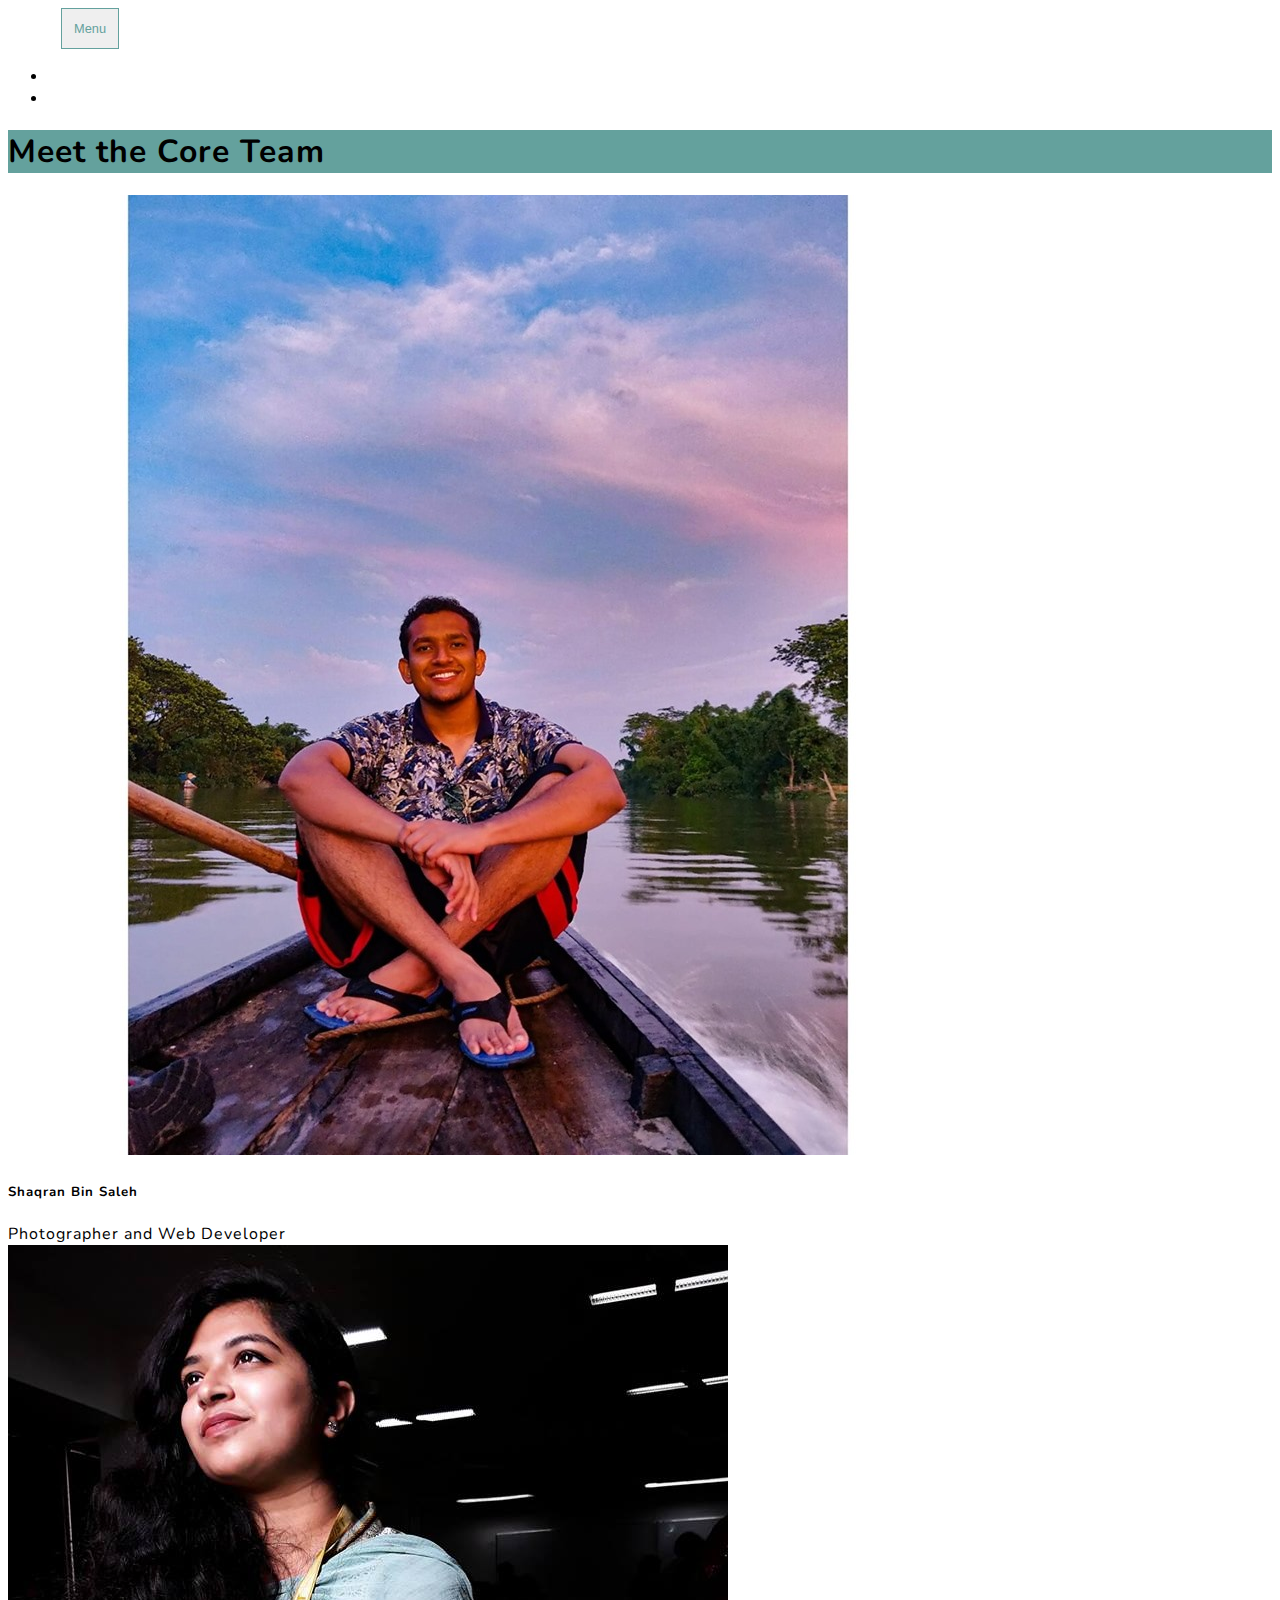
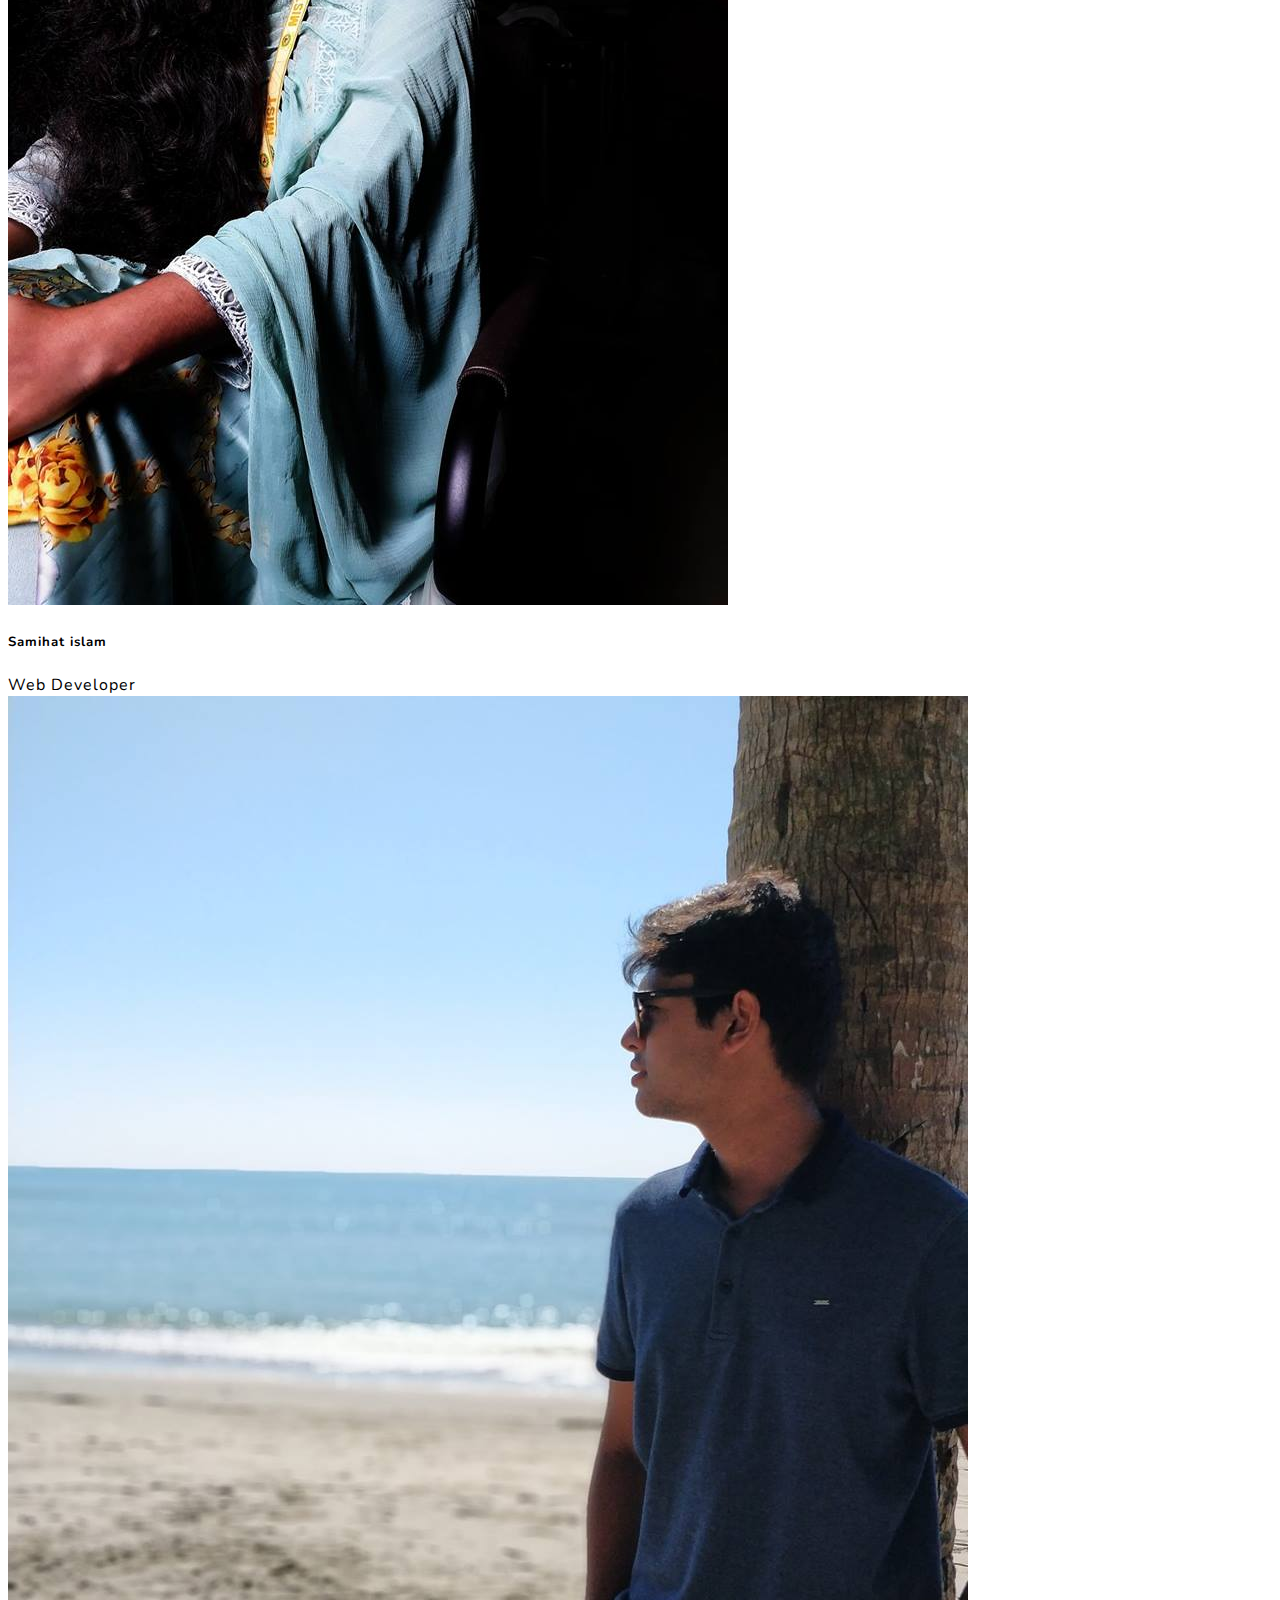
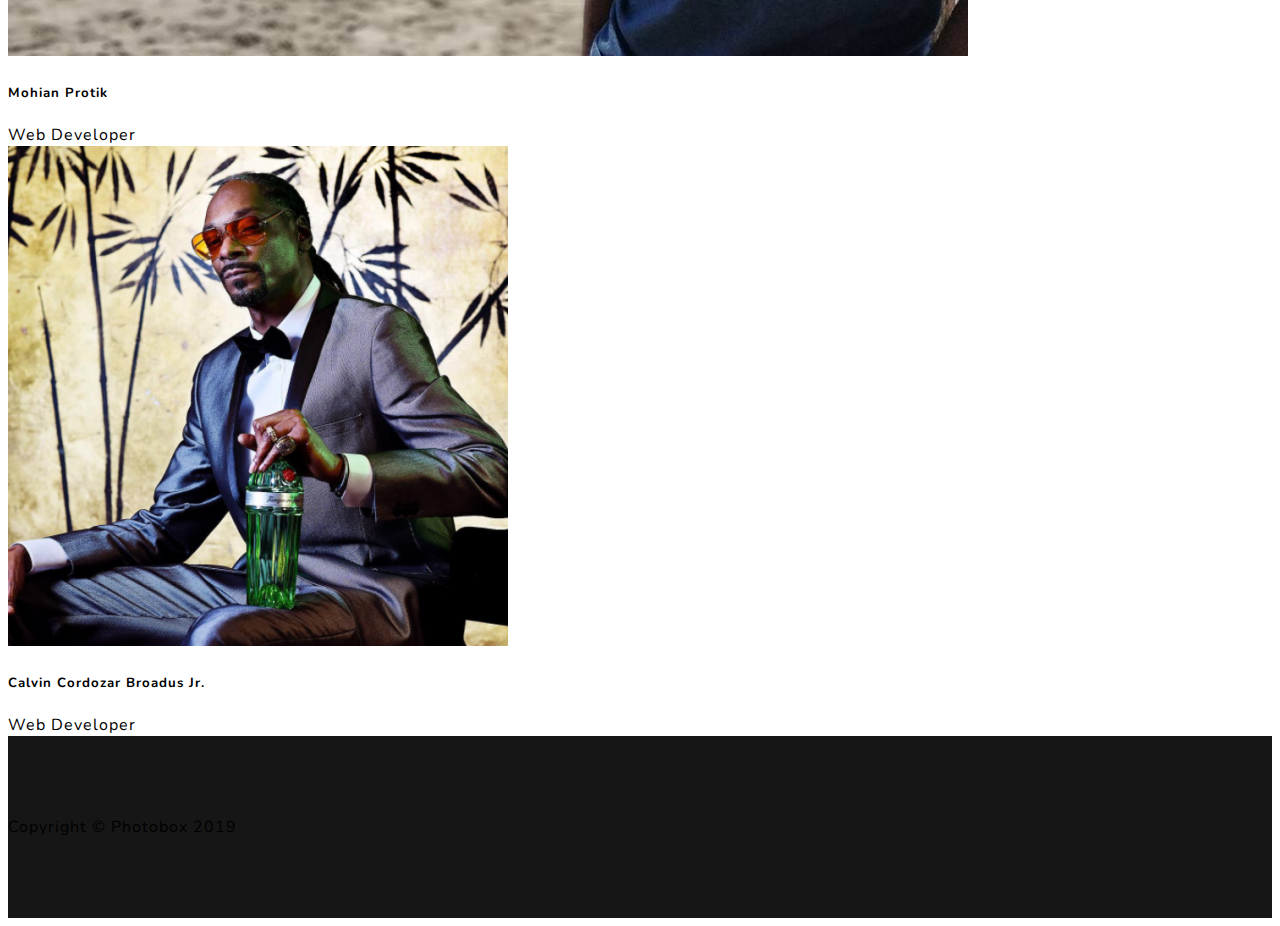
==== about.html @ e0872fb8 "Add files via upload" ====
<!DOCTYPE html>
<html lang="en">

<head>

  <meta charset="utf-8">
  <meta name="viewport" content="width=device-width, initial-scale=1, shrink-to-fit=no">
  <meta name="description" content="">
  <meta name="author" content="">

  <title>PhotoBox - The Photographer's Abode</title>

  <!-- Bootstrap core CSS -->
  <link href="vendor/bootstrap/css/bootstrap.min.css" rel="stylesheet">

  <!-- Custom fonts for this template -->
  <link href="vendor/fontawesome-free/css/all.min.css" rel="stylesheet">
  <link href="https://fonts.googleapis.com/css?family=Varela+Round" rel="stylesheet">
  <link href="https://fonts.googleapis.com/css?family=Nunito:200,200i,300,300i,400,400i,600,600i,700,700i,800,800i,900,900i" rel="stylesheet">

  <!-- Custom styles for this template -->
  <link href="css/about.css" rel="stylesheet">

</head>

<body id="page-top">

  <!-- Navigation -->
  <nav class="navbar navbar-expand-lg navbar-light fixed-top" id="mainNav">
    <div class="container">
      <a class="navbar-brand js-scroll-trigger" href="index.html">Home</a>
      <button class="navbar-toggler navbar-toggler-right" type="button" data-toggle="collapse" data-target="#navbarResponsive" aria-controls="navbarResponsive" aria-expanded="false" aria-label="Toggle navigation">
        Menu
        <i class="fas fa-bars"></i>
      </button>
      <div class="collapse navbar-collapse" id="navbarResponsive">
        <ul class="navbar-nav ml-auto">
          <li class="nav-item">
            <a class="nav-link js-scroll-trigger" href="#about">About</a>
          </li>
          <li class="nav-item">
            <a class="nav-link js-scroll-trigger" href="project.html">Projects</a>
          </li>

        </ul>
      </div>
    </div>
  </nav>



  <!-- Header -->
<header class="bg-primary text-center py-5 mb-4">
  <div class="container">
    <h1 class="font-weight-light text-white">Meet the Core Team</h1>
  </div>
</header>

<!-- Page Content -->
<div class="container">
  <div class="row">
    <!-- Team Member 1 -->
    <div class="col-xl-3 col-md-6 mb-4">
      <div class="card border-0 shadow">
        <img src="img/shaq.jpg" class="card-img-top" alt="...">
        <div class="card-body text-center">
          <h5 class="card-title mb-0">Shaqran Bin Saleh</h5>
          <div class="card-text text-black-50">Photographer and Web Developer</div>
        </div>
      </div>
    </div>
    <!-- Team Member 2 -->
    <div class="col-xl-3 col-md-6 mb-4">
      <div class="card border-0 shadow">
        <img src="img/samihat.jpg" class="card-img-top" alt="...">
        <div class="card-body text-center">
          <h5 class="card-title mb-0">Samihat islam</h5>
          <div class="card-text text-black-50">Web Developer</div>
        </div>
      </div>
    </div>
    <!-- Team Member 3 -->
    <div class="col-xl-3 col-md-6 mb-4">
      <div class="card border-0 shadow">
        <img src="img/protik.jpg" class="card-img-top" alt="...">
        <div class="card-body text-center">
          <h5 class="card-title mb-0">Mohian Protik</h5>
          <div class="card-text text-black-50">Web Developer</div>
        </div>
      </div>
    </div>
    <!-- Team Member 4 -->
    <div class="col-xl-3 col-md-6 mb-4">
      <div class="card border-0 shadow">
        <img src="img/Screenshot-2017-02-16-13.37.25-500x500.png" class="card-img-top" alt="...">
        <div class="card-body text-center">
          <h5 class="card-title mb-0">Calvin Cordozar Broadus Jr.</h5>
          <div class="card-text text-black-50">Web Developer</div>
        </div>
      </div>
    </div>
  </div>
  <!-- /.row -->

</div>
<!-- /.container -->


<!-- Footer -->
<footer class="bg-black small text-center text-white-50">
  <div class="container">
    Copyright &copy; Photobox 2019
  </div>
</footer>

<!-- Bootstrap core JavaScript -->
<script src="vendor/jquery/jquery.min.js"></script>
<script src="vendor/bootstrap/js/bootstrap.bundle.min.js"></script>

<!-- Plugin JavaScript -->
<script src="vendor/jquery-easing/jquery.easing.min.js"></script>

<!-- Custom scripts for this template -->
<script src="js/grayscale.min.js"></script>

</body>

</html>
---- css/about.css ----
#mainNav {
  min-height: 56px;
  background-color: #fff;
}

#mainNav .navbar-toggler {
  font-size: 80%;
  padding: 0.75rem;
  color: #64a19d;
  border: 1px solid #64a19d;
}

#mainNav .navbar-toggler:focus {
  outline: none;
}

#mainNav .navbar-brand {
  color: #161616;
  font-weight: 700;
  padding: .9rem 0;
}

#mainNav .navbar-nav .nav-item:hover {
  color: fade(white, 80%);
  outline: none;
  background-color: transparent;
}

#mainNav .navbar-nav .nav-item:active, #mainNav .navbar-nav .nav-item:focus {
  outline: none;
  background-color: transparent;
}

@media (min-width: 992px) {
  #mainNav {
    padding-top: 0;
    padding-bottom: 0;
    border-bottom: none;
    background-color: transparent;
    -webkit-transition: background-color 0.3s ease-in-out;
    transition: background-color 0.3s ease-in-out;
  }
  #mainNav .navbar-brand {
    padding: .5rem 0;
    color: rgba(255, 255, 255, 0.5);
  }
  #mainNav .nav-link {
    -webkit-transition: none;
    transition: none;
    padding: 2rem 1.5rem;
    color: rgba(255, 255, 255, 0.5);
  }
  #mainNav .nav-link:hover {
    color: rgba(255, 255, 255, 0.75);
  }
  #mainNav .nav-link:active {
    color: white;
  }
  #mainNav.navbar-shrink {
    background-color: #fff;
  }
  #mainNav.navbar-shrink .navbar-brand {
    color: #161616;
  }
  #mainNav.navbar-shrink .nav-link {
    color: #161616;
    padding: 1.5rem 1.5rem 1.25rem;
    border-bottom: 0.25rem solid transparent;
  }
  #mainNav.navbar-shrink .nav-link:hover {
    color: #64a19d;
  }
  #mainNav.navbar-shrink .nav-link:active {
    color: #467370;
  }
  #mainNav.navbar-shrink .nav-link.active {
    color: #64a19d;
    outline: none;
    border-bottom: 0.25rem solid #64a19d;
  }
}

.masthead {
  position: relative;
  width: 100%;
  height: auto;
  min-height: 35rem;
  padding: 15rem 0;
  background: -webkit-gradient(linear, left top, left bottom, from(rgba(22, 22, 22, 0.3)), color-stop(75%, rgba(22, 22, 22, 0.7)), to(#161616)), url("../img/bg-masthead.jpg");
  background: linear-gradient(to bottom, rgba(22, 22, 22, 0.3) 0%, rgba(22, 22, 22, 0.7) 75%, #161616 100%), url("../img/bg-masthead.jpg");
  background-position: center;
  background-repeat: no-repeat;
  background-attachment: scroll;
  background-size: cover;
}

.masthead h1 {
  font-family: 'Varela Round';
  font-size: 2.5rem;
  line-height: 2.5rem;
  letter-spacing: 0.8rem;
  background: -webkit-linear-gradient(rgba(255, 255, 255, 0.9), rgba(255, 255, 255, 0));
  -webkit-text-fill-color: transparent;
  -webkit-background-clip: text;
}

.masthead h2 {
  max-width: 20rem;
  font-size: 1rem;
}

@media (min-width: 768px) {
  .masthead h1 {
    font-size: 4rem;
    line-height: 4rem;
  }
}

@media (min-width: 992px) {
  .masthead {
    height: 100vh;
    padding: 0;
  }
  .masthead h1 {
    font-size: 6.5rem;
    line-height: 6.5rem;
    letter-spacing: 0.8rem;
  }
  .masthead h2 {
    max-width: 30rem;
    font-size: 1.25rem;
  }
}

.btn {
  -webkit-box-shadow: 0 0.1875rem 0.1875rem 0 rgba(0, 0, 0, 0.1) !important;
  box-shadow: 0 0.1875rem 0.1875rem 0 rgba(0, 0, 0, 0.1) !important;
  padding: 1.25rem 2rem;
  font-family: 'Varela Round';
  font-size: 80%;
  text-transform: uppercase;
  letter-spacing: .15rem;
  border: 0;
}

.btn-primary {
  background-color: #64a19d;
}

.btn-primary:hover {
  background-color: #4f837f;
}

.btn-primary:focus {
  background-color: #4f837f;
  color: white;
}

.btn-primary:active {
  background-color: #467370 !important;
}

.about-section {
  padding-top: 10rem;
  background: -webkit-gradient(linear, left top, left bottom, from(#161616), color-stop(75%, rgba(22, 22, 22, 0.9)), to(rgba(22, 22, 22, 0.8)));
  background: linear-gradient(to bottom, #161616 0%, rgba(22, 22, 22, 0.9) 75%, rgba(22, 22, 22, 0.8) 100%);
}

.about-section p {
  margin-bottom: 5rem;
}

.projects-section {
  padding: 10rem 0;
}

.projects-section .featured-text {
  padding: 2rem;
}

@media (min-width: 992px) {
  .projects-section .featured-text {
    padding: 0 0 0 2rem;
    border-left: 0.5rem solid #64a19d;
  }
}

.projects-section .project-text {
  padding: 3rem;
  font-size: 90%;
}

@media (min-width: 992px) {
  .projects-section .project-text {
    padding: 5rem;
  }
  .projects-section .project-text hr {
    border-color: #64a19d;
    border-width: .25rem;
    width: 30%;
  }
}

.signup-section {
  padding: 10rem 0;
  background: -webkit-gradient(linear, left top, left bottom, from(rgba(22, 22, 22, 0.1)), color-stop(75%, rgba(22, 22, 22, 0.5)), to(#161616)), url("../img/bg-signup.jpg");
  background: linear-gradient(to bottom, rgba(22, 22, 22, 0.1) 0%, rgba(22, 22, 22, 0.5) 75%, #161616 100%), url("../img/bg-signup.jpg");
  background-position: center;
  background-repeat: no-repeat;
  background-attachment: scroll;
  background-size: cover;
}

.signup-section .form-inline input {
  -webkit-box-shadow: 0 0.1875rem 0.1875rem 0 rgba(0, 0, 0, 0.1) !important;
  box-shadow: 0 0.1875rem 0.1875rem 0 rgba(0, 0, 0, 0.1) !important;
  padding: 1.25rem 2rem;
  height: auto;
  font-family: 'Varela Round';
  font-size: 80%;
  text-transform: uppercase;
  letter-spacing: 0.15rem;
  border: 0;
}

.contact-section {
  padding: 5rem 0 0;
}

.contact-section .card {
  border: 0;
  border-bottom: 0.25rem solid #64a19d;
}

.contact-section .card h4 {
  font-size: 0.8rem;
  font-family: 'Varela Round';
  text-transform: uppercase;
  letter-spacing: 0.15rem;
}

.contact-section .card hr {
  border-color: #64a19d;
  border-width: 0.25rem;
  width: 3rem;
}

.contact-section .social {
  margin-top: 5rem;
}

.contact-section .social a {
  text-align: center;
  height: 3rem;
  width: 3rem;
  background: rgba(255, 255, 255, 0.1);
  border-radius: 100%;
  line-height: 3rem;
  color: rgba(255, 255, 255, 0.3);
}

.contact-section .social a:hover {
  color: rgba(255, 255, 255, 0.5);
}

.contact-section .social a:active {
  color: #fff;
}

body {
  font-family: 'Nunito';
  letter-spacing: 0.0625em;
}

a {
  color: #64a19d;
}

a:focus, a:hover {
  text-decoration: none;
  color: #3c6360;
}

.bg-black {
  background-color: #161616 !important;
}

.bg-primary {
  background-color: #64a19d !important;
}

.text-primary {
  color: #64a19d !important;
}

footer {
  padding: 5rem 0;
}
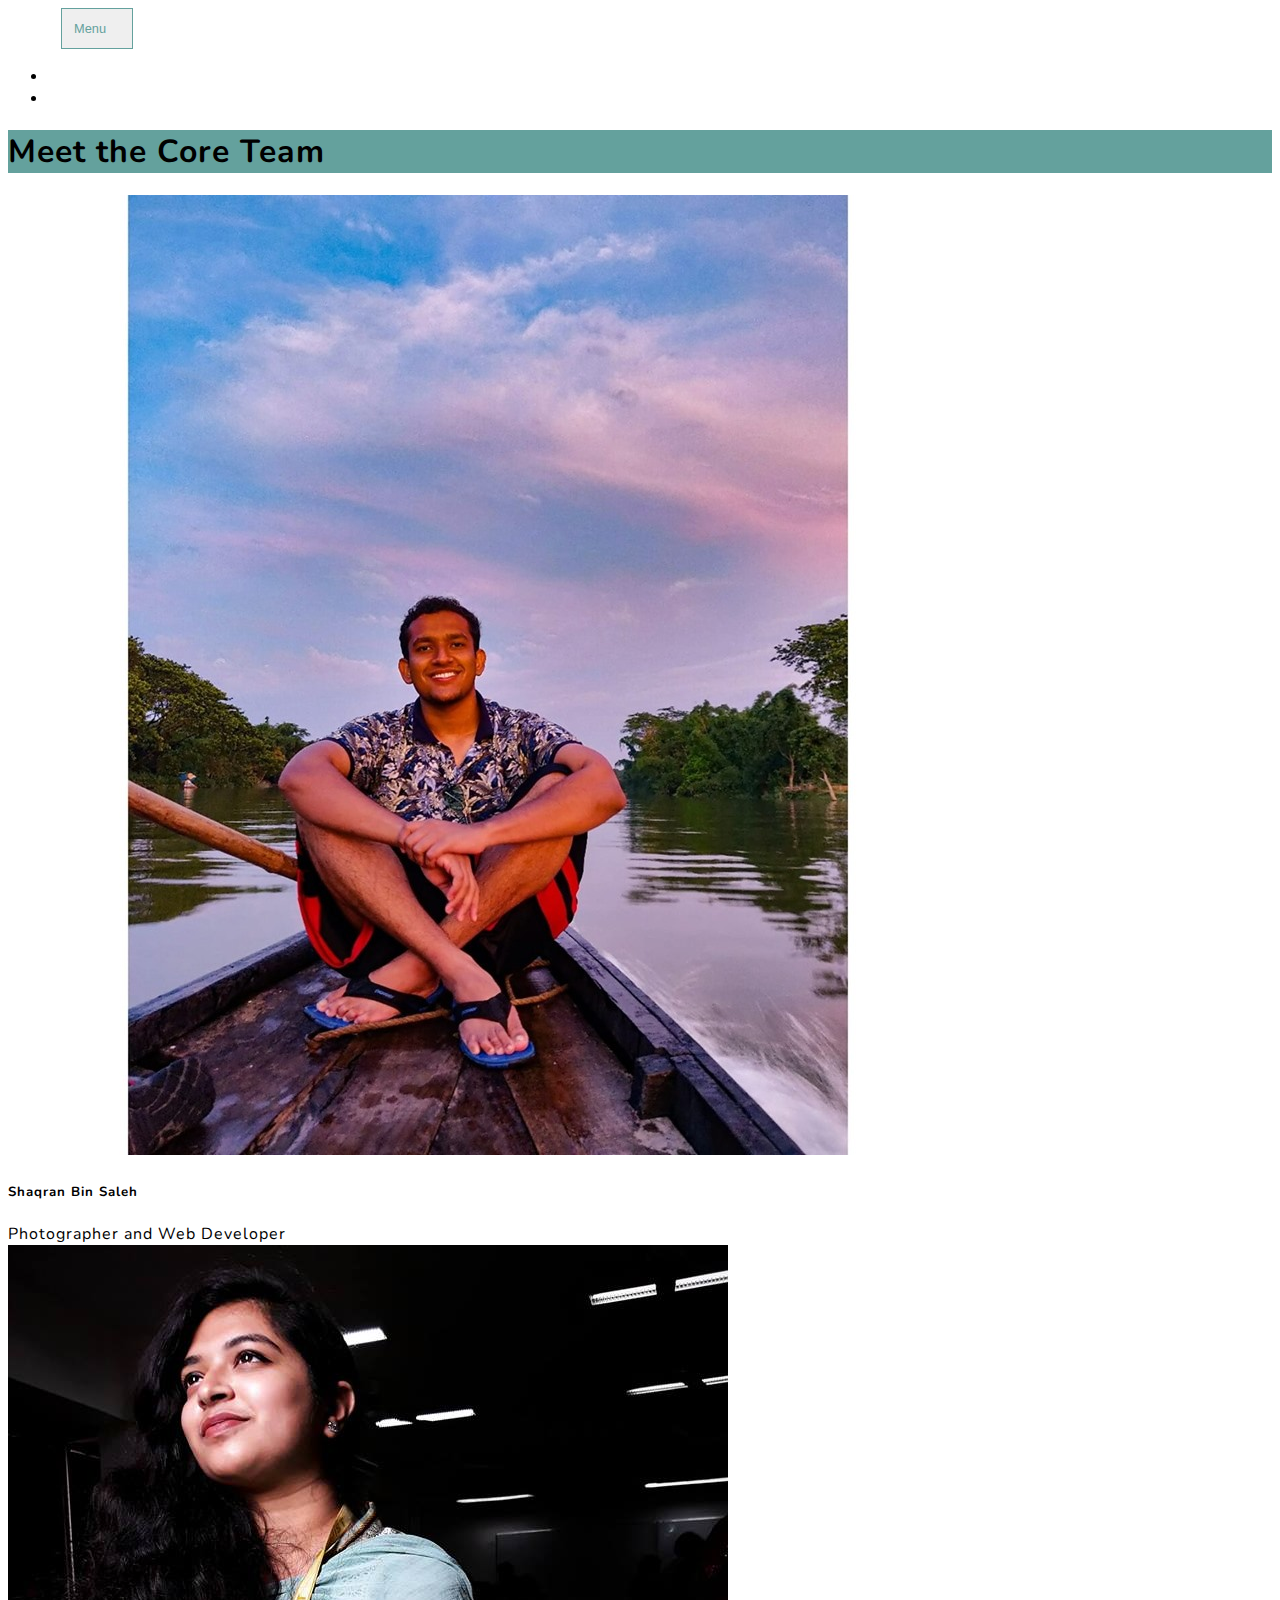
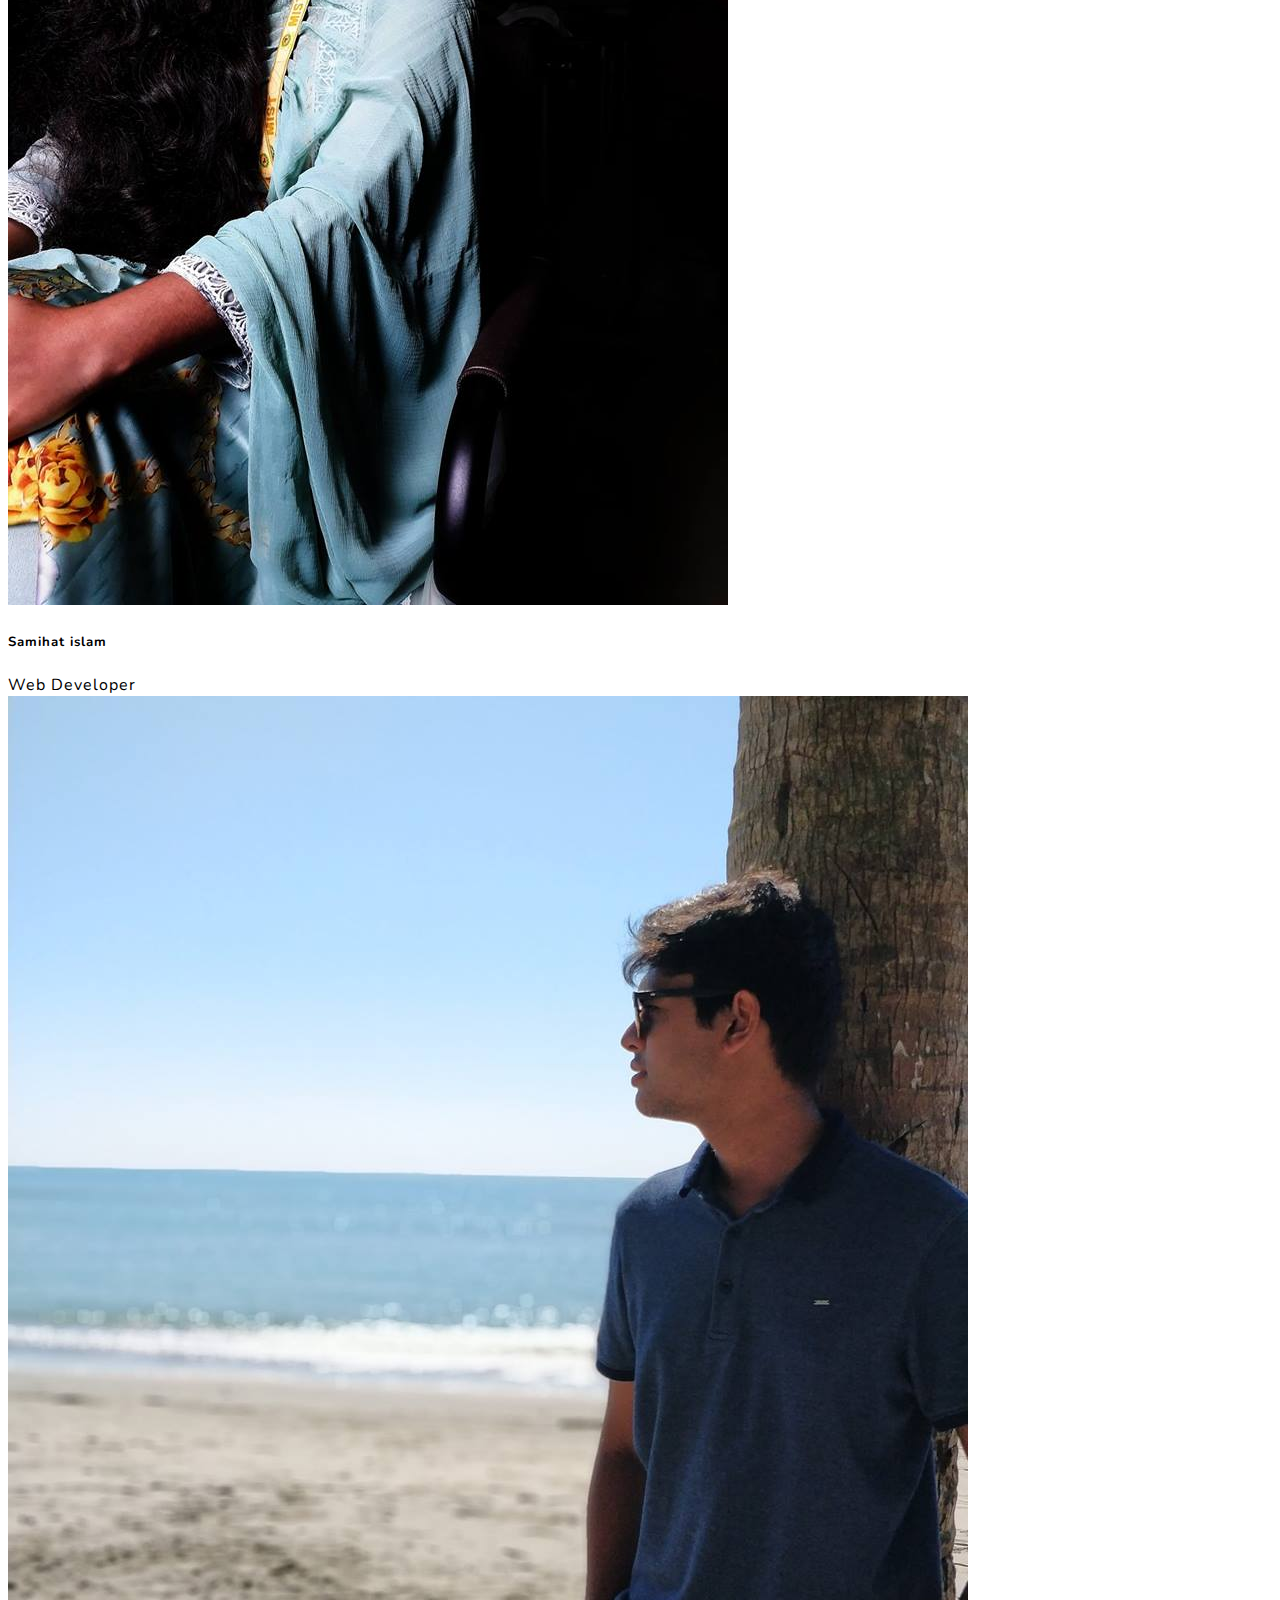
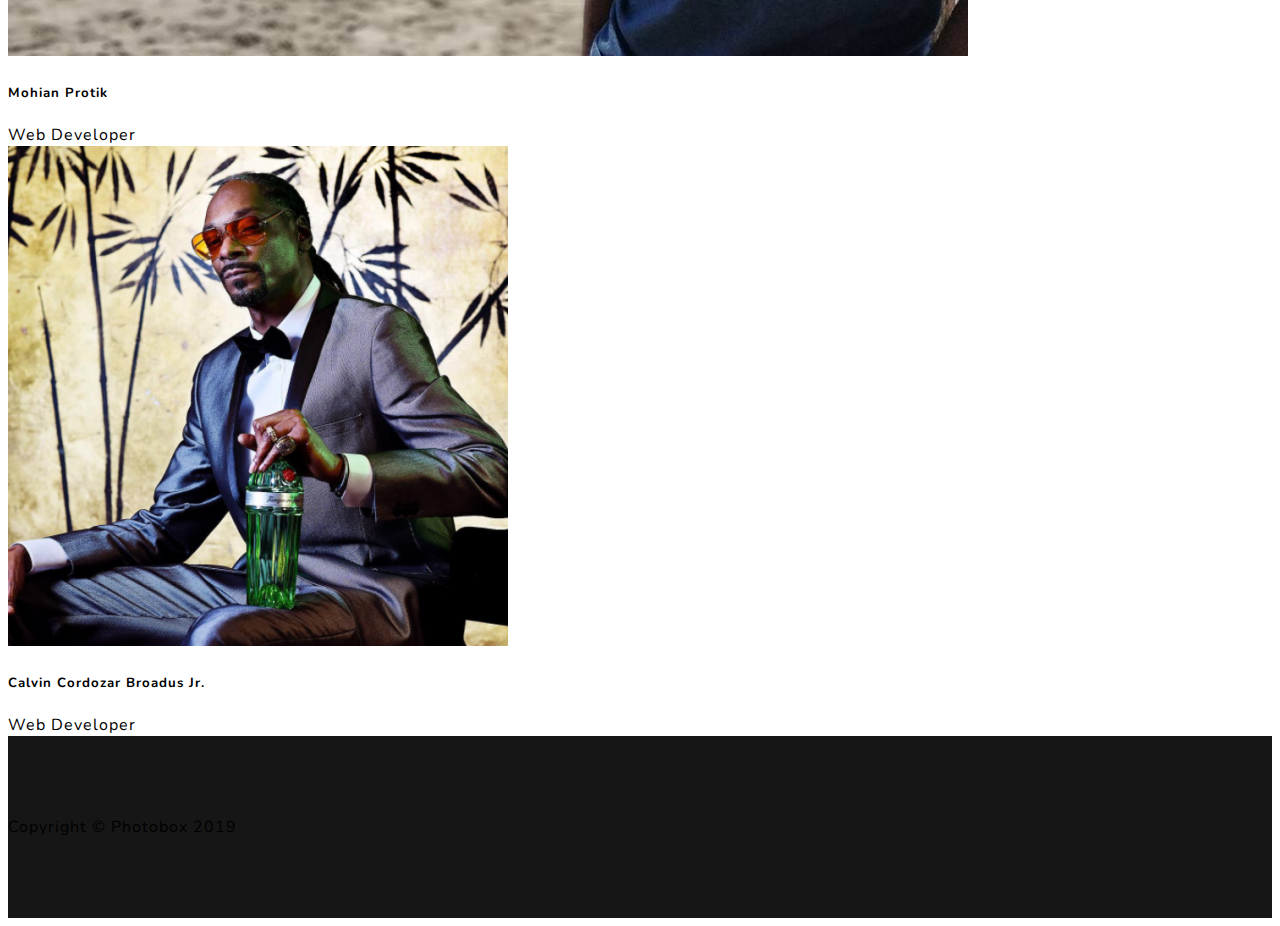
==== commit 683281e2: "Update about.html" ====
--- a/about.html
+++ b/about.html
@@ -14,7 +14,7 @@
   <link href="vendor/bootstrap/css/bootstrap.min.css" rel="stylesheet">
 
   <!-- Custom fonts for this template -->
-  <link href="vendor/fontawesome-free/css/all.min.css" rel="stylesheet">
+  <link href="all.min.css" rel="stylesheet">
   <link href="https://fonts.googleapis.com/css?family=Varela+Round" rel="stylesheet">
   <link href="https://fonts.googleapis.com/css?family=Nunito:200,200i,300,300i,400,400i,600,600i,700,700i,800,800i,900,900i" rel="stylesheet">
 
@@ -114,11 +114,11 @@
 </footer>
 
 <!-- Bootstrap core JavaScript -->
-<script src="vendor/jquery/jquery.min.js"></script>
-<script src="vendor/bootstrap/js/bootstrap.bundle.min.js"></script>
+<script src="jquery.min.js"></script>
+<script src="bootstrap.bundle.min.js"></script>
 
 <!-- Plugin JavaScript -->
-<script src="vendor/jquery-easing/jquery.easing.min.js"></script>
+<script src="jquery.easing.min.js"></script>
 
 <!-- Custom scripts for this template -->
 <script src="js/grayscale.min.js"></script>
--- a/all.min.css
+++ b/all.min.css
@@ -0,0 +1,5 @@
+/*!
+ * Font Awesome Free 5.9.0 by @fontawesome - https://fontawesome.com
+ * License - https://fontawesome.com/license/free (Icons: CC BY 4.0, Fonts: SIL OFL 1.1, Code: MIT License)
+ */
+.fa,.fab,.fal,.far,.fas{-moz-osx-font-smoothing:grayscale;-webkit-font-smoothing:antialiased;display:inline-block;font-style:normal;font-variant:normal;text-rendering:auto;line-height:1}.fa-lg{font-size:1.33333em;line-height:.75em;vertical-align:-.0667em}.fa-xs{font-size:.75em}.fa-sm{font-size:.875em}.fa-1x{font-size:1em}.fa-2x{font-size:2em}.fa-3x{font-size:3em}.fa-4x{font-size:4em}.fa-5x{font-size:5em}.fa-6x{font-size:6em}.fa-7x{font-size:7em}.fa-8x{font-size:8em}.fa-9x{font-size:9em}.fa-10x{font-size:10em}.fa-fw{text-align:center;width:1.25em}.fa-ul{list-style-type:none;margin-left:2.5em;padding-left:0}.fa-ul>li{position:relative}.fa-li{left:-2em;position:absolute;text-align:center;width:2em;line-height:inherit}.fa-border{border:.08em solid #eee;border-radius:.1em;padding:.2em .25em .15em}.fa-pull-left{float:left}.fa-pull-right{float:right}.fa.fa-pull-left,.fab.fa-pull-left,.fal.fa-pull-left,.far.fa-pull-left,.fas.fa-pull-left{margin-right:.3em}.fa.fa-pull-right,.fab.fa-pull-right,.fal.fa-pull-right,.far.fa-pull-right,.fas.fa-pull-right{margin-left:.3em}.fa-spin{animation:fa-spin 2s infinite linear}.fa-pulse{animation:fa-spin 1s infinite steps(8)}@keyframes fa-spin{0%{transform:rotate(0deg)}to{transform:rotate(1turn)}}.fa-rotate-90{-ms-filter:"progid:DXImageTransform.Microsoft.BasicImage(rotation=1)";transform:rotate(90deg)}.fa-rotate-180{-ms-filter:"progid:DXImageTransform.Microsoft.BasicImage(rotation=2)";transform:rotate(180deg)}.fa-rotate-270{-ms-filter:"progid:DXImageTransform.Microsoft.BasicImage(rotation=3)";transform:rotate(270deg)}.fa-flip-horizontal{-ms-filter:"progid:DXImageTransform.Microsoft.BasicImage(rotation=0, mirror=1)";transform:scaleX(-1)}.fa-flip-vertical{transform:scaleY(-1)}.fa-flip-both,.fa-flip-horizontal.fa-flip-vertical,.fa-flip-vertical{-ms-filter:"progid:DXImageTransform.Microsoft.BasicImage(rotation=2, mirror=1)"}.fa-flip-both,.fa-flip-horizontal.fa-flip-vertical{transform:scale(-1)}:root .fa-flip-both,:root .fa-flip-horizontal,:root .fa-flip-vertical,:root .fa-rotate-90,:root .fa-rotate-180,:root .fa-rotate-270{filter:none}.fa-stack{display:inline-block;height:2em;line-height:2em;position:relative;vertical-align:middle;width:2.5em}.fa-stack-1x,.fa-stack-2x{left:0;position:absolute;text-align:center;width:100%}.fa-stack-1x{line-height:inherit}.fa-stack-2x{font-size:2em}.fa-inverse{color:#fff}.fa-500px:before{content:"\f26e"}.fa-accessible-icon:before{content:"\f368"}.fa-accusoft:before{content:"\f369"}.fa-acquisitions-incorporated:before{content:"\f6af"}.fa-ad:before{content:"\f641"}.fa-address-book:before{content:"\f2b9"}.fa-address-card:before{content:"\f2bb"}.fa-adjust:before{content:"\f042"}.fa-adn:before{content:"\f170"}.fa-adobe:before{content:"\f778"}.fa-adversal:before{content:"\f36a"}.fa-affiliatetheme:before{content:"\f36b"}.fa-air-freshener:before{content:"\f5d0"}.fa-airbnb:before{content:"\f834"}.fa-algolia:before{content:"\f36c"}.fa-align-center:before{content:"\f037"}.fa-align-justify:before{content:"\f039"}.fa-align-left:before{content:"\f036"}.fa-align-right:before{content:"\f038"}.fa-alipay:before{content:"\f642"}.fa-allergies:before{content:"\f461"}.fa-amazon:before{content:"\f270"}.fa-amazon-pay:before{content:"\f42c"}.fa-ambulance:before{content:"\f0f9"}.fa-american-sign-language-interpreting:before{content:"\f2a3"}.fa-amilia:before{content:"\f36d"}.fa-anchor:before{content:"\f13d"}.fa-android:before{content:"\f17b"}.fa-angellist:before{content:"\f209"}.fa-angle-double-down:before{content:"\f103"}.fa-angle-double-left:before{content:"\f100"}.fa-angle-double-right:before{content:"\f101"}.fa-angle-double-up:before{content:"\f102"}.fa-angle-down:before{content:"\f107"}.fa-angle-left:before{content:"\f104"}.fa-angle-right:before{content:"\f105"}.fa-angle-up:before{content:"\f106"}.fa-angry:before{content:"\f556"}.fa-angrycreative:before{content:"\f36e"}.fa-angular:before{content:"\f420"}.fa-ankh:before{content:"\f644"}.fa-app-store:before{content:"\f36f"}.fa-app-store-ios:before{content:"\f370"}.fa-apper:before{content:"\f371"}.fa-apple:before{content:"\f179"}.fa-apple-alt:before{content:"\f5d1"}.fa-apple-pay:before{content:"\f415"}.fa-archive:before{content:"\f187"}.fa-archway:before{content:"\f557"}.fa-arrow-alt-circle-down:before{content:"\f358"}.fa-arrow-alt-circle-left:before{content:"\f359"}.fa-arrow-alt-circle-right:before{content:"\f35a"}.fa-arrow-alt-circle-up:before{content:"\f35b"}.fa-arrow-circle-down:before{content:"\f0ab"}.fa-arrow-circle-left:before{content:"\f0a8"}.fa-arrow-circle-right:before{content:"\f0a9"}.fa-arrow-circle-up:before{content:"\f0aa"}.fa-arrow-down:before{content:"\f063"}.fa-arrow-left:before{content:"\f060"}.fa-arrow-right:before{content:"\f061"}.fa-arrow-up:before{content:"\f062"}.fa-arrows-alt:before{content:"\f0b2"}.fa-arrows-alt-h:before{content:"\f337"}.fa-arrows-alt-v:before{content:"\f338"}.fa-artstation:before{content:"\f77a"}.fa-assistive-listening-systems:before{content:"\f2a2"}.fa-asterisk:before{content:"\f069"}.fa-asymmetrik:before{content:"\f372"}.fa-at:before{content:"\f1fa"}.fa-atlas:before{content:"\f558"}.fa-atlassian:before{content:"\f77b"}.fa-atom:before{content:"\f5d2"}.fa-audible:before{content:"\f373"}.fa-audio-description:before{content:"\f29e"}.fa-autoprefixer:before{content:"\f41c"}.fa-avianex:before{content:"\f374"}.fa-aviato:before{content:"\f421"}.fa-award:before{content:"\f559"}.fa-aws:before{content:"\f375"}.fa-baby:before{content:"\f77c"}.fa-baby-carriage:before{content:"\f77d"}.fa-backspace:before{content:"\f55a"}.fa-backward:before{content:"\f04a"}.fa-bacon:before{content:"\f7e5"}.fa-balance-scale:before{content:"\f24e"}.fa-balance-scale-left:before{content:"\f515"}.fa-balance-scale-right:before{content:"\f516"}.fa-ban:before{content:"\f05e"}.fa-band-aid:before{content:"\f462"}.fa-bandcamp:before{content:"\f2d5"}.fa-barcode:before{content:"\f02a"}.fa-bars:before{content:"\f0c9"}.fa-baseball-ball:before{content:"\f433"}.fa-basketball-ball:before{content:"\f434"}.fa-bath:before{content:"\f2cd"}.fa-battery-empty:before{content:"\f244"}.fa-battery-full:before{content:"\f240"}.fa-battery-half:before{content:"\f242"}.fa-battery-quarter:before{content:"\f243"}.fa-battery-three-quarters:before{content:"\f241"}.fa-battle-net:before{content:"\f835"}.fa-bed:before{content:"\f236"}.fa-beer:before{content:"\f0fc"}.fa-behance:before{content:"\f1b4"}.fa-behance-square:before{content:"\f1b5"}.fa-bell:before{content:"\f0f3"}.fa-bell-slash:before{content:"\f1f6"}.fa-bezier-curve:before{content:"\f55b"}.fa-bible:before{content:"\f647"}.fa-bicycle:before{content:"\f206"}.fa-biking:before{content:"\f84a"}.fa-bimobject:before{content:"\f378"}.fa-binoculars:before{content:"\f1e5"}.fa-biohazard:before{content:"\f780"}.fa-birthday-cake:before{content:"\f1fd"}.fa-bitbucket:before{content:"\f171"}.fa-bitcoin:before{content:"\f379"}.fa-bity:before{content:"\f37a"}.fa-black-tie:before{content:"\f27e"}.fa-blackberry:before{content:"\f37b"}.fa-blender:before{content:"\f517"}.fa-blender-phone:before{content:"\f6b6"}.fa-blind:before{content:"\f29d"}.fa-blog:before{content:"\f781"}.fa-blogger:before{content:"\f37c"}.fa-blogger-b:before{content:"\f37d"}.fa-bluetooth:before{content:"\f293"}.fa-bluetooth-b:before{content:"\f294"}.fa-bold:before{content:"\f032"}.fa-bolt:before{content:"\f0e7"}.fa-bomb:before{content:"\f1e2"}.fa-bone:before{content:"\f5d7"}.fa-bong:before{content:"\f55c"}.fa-book:before{content:"\f02d"}.fa-book-dead:before{content:"\f6b7"}.fa-book-medical:before{content:"\f7e6"}.fa-book-open:before{content:"\f518"}.fa-book-reader:before{content:"\f5da"}.fa-bookmark:before{content:"\f02e"}.fa-bootstrap:before{content:"\f836"}.fa-border-all:before{content:"\f84c"}.fa-border-none:before{content:"\f850"}.fa-border-style:before{content:"\f853"}.fa-bowling-ball:before{content:"\f436"}.fa-box:before{content:"\f466"}.fa-box-open:before{content:"\f49e"}.fa-boxes:before{content:"\f468"}.fa-braille:before{content:"\f2a1"}.fa-brain:before{content:"\f5dc"}.fa-bread-slice:before{content:"\f7ec"}.fa-briefcase:before{content:"\f0b1"}.fa-briefcase-medical:before{content:"\f469"}.fa-broadcast-tower:before{content:"\f519"}.fa-broom:before{content:"\f51a"}.fa-brush:before{content:"\f55d"}.fa-btc:before{content:"\f15a"}.fa-buffer:before{content:"\f837"}.fa-bug:before{content:"\f188"}.fa-building:before{content:"\f1ad"}.fa-bullhorn:before{content:"\f0a1"}.fa-bullseye:before{content:"\f140"}.fa-burn:before{content:"\f46a"}.fa-buromobelexperte:before{content:"\f37f"}.fa-bus:before{content:"\f207"}.fa-bus-alt:before{content:"\f55e"}.fa-business-time:before{content:"\f64a"}.fa-buysellads:before{content:"\f20d"}.fa-calculator:before{content:"\f1ec"}.fa-calendar:before{content:"\f133"}.fa-calendar-alt:before{content:"\f073"}.fa-calendar-check:before{content:"\f274"}.fa-calendar-day:before{content:"\f783"}.fa-calendar-minus:before{content:"\f272"}.fa-calendar-plus:before{content:"\f271"}.fa-calendar-times:before{content:"\f273"}.fa-calendar-week:before{content:"\f784"}.fa-camera:before{content:"\f030"}.fa-camera-retro:before{content:"\f083"}.fa-campground:before{content:"\f6bb"}.fa-canadian-maple-leaf:before{content:"\f785"}.fa-candy-cane:before{content:"\f786"}.fa-cannabis:before{content:"\f55f"}.fa-capsules:before{content:"\f46b"}.fa-car:before{content:"\f1b9"}.fa-car-alt:before{content:"\f5de"}.fa-car-battery:before{content:"\f5df"}.fa-car-crash:before{content:"\f5e1"}.fa-car-side:before{content:"\f5e4"}.fa-caret-down:before{content:"\f0d7"}.fa-caret-left:before{content:"\f0d9"}.fa-caret-right:before{content:"\f0da"}.fa-caret-square-down:before{content:"\f150"}.fa-caret-square-left:before{content:"\f191"}.fa-caret-square-right:before{content:"\f152"}.fa-caret-square-up:before{content:"\f151"}.fa-caret-up:before{content:"\f0d8"}.fa-carrot:before{content:"\f787"}.fa-cart-arrow-down:before{content:"\f218"}.fa-cart-plus:before{content:"\f217"}.fa-cash-register:before{content:"\f788"}.fa-cat:before{content:"\f6be"}.fa-cc-amazon-pay:before{content:"\f42d"}.fa-cc-amex:before{content:"\f1f3"}.fa-cc-apple-pay:before{content:"\f416"}.fa-cc-diners-club:before{content:"\f24c"}.fa-cc-discover:before{content:"\f1f2"}.fa-cc-jcb:before{content:"\f24b"}.fa-cc-mastercard:before{content:"\f1f1"}.fa-cc-paypal:before{content:"\f1f4"}.fa-cc-stripe:before{content:"\f1f5"}.fa-cc-visa:before{content:"\f1f0"}.fa-centercode:before{content:"\f380"}.fa-centos:before{content:"\f789"}.fa-certificate:before{content:"\f0a3"}.fa-chair:before{content:"\f6c0"}.fa-chalkboard:before{content:"\f51b"}.fa-chalkboard-teacher:before{content:"\f51c"}.fa-charging-station:before{content:"\f5e7"}.fa-chart-area:before{content:"\f1fe"}.fa-chart-bar:before{content:"\f080"}.fa-chart-line:before{content:"\f201"}.fa-chart-pie:before{content:"\f200"}.fa-check:before{content:"\f00c"}.fa-check-circle:before{content:"\f058"}.fa-check-double:before{content:"\f560"}.fa-check-square:before{content:"\f14a"}.fa-cheese:before{content:"\f7ef"}.fa-chess:before{content:"\f439"}.fa-chess-bishop:before{content:"\f43a"}.fa-chess-board:before{content:"\f43c"}.fa-chess-king:before{content:"\f43f"}.fa-chess-knight:before{content:"\f441"}.fa-chess-pawn:before{content:"\f443"}.fa-chess-queen:before{content:"\f445"}.fa-chess-rook:before{content:"\f447"}.fa-chevron-circle-down:before{content:"\f13a"}.fa-chevron-circle-left:before{content:"\f137"}.fa-chevron-circle-right:before{content:"\f138"}.fa-chevron-circle-up:before{content:"\f139"}.fa-chevron-down:before{content:"\f078"}.fa-chevron-left:before{content:"\f053"}.fa-chevron-right:before{content:"\f054"}.fa-chevron-up:before{content:"\f077"}.fa-child:before{content:"\f1ae"}.fa-chrome:before{content:"\f268"}.fa-chromecast:before{content:"\f838"}.fa-church:before{content:"\f51d"}.fa-circle:before{content:"\f111"}.fa-circle-notch:before{content:"\f1ce"}.fa-city:before{content:"\f64f"}.fa-clinic-medical:before{content:"\f7f2"}.fa-clipboard:before{content:"\f328"}.fa-clipboard-check:before{content:"\f46c"}.fa-clipboard-list:before{content:"\f46d"}.fa-clock:before{content:"\f017"}.fa-clone:before{content:"\f24d"}.fa-closed-captioning:before{content:"\f20a"}.fa-cloud:before{content:"\f0c2"}.fa-cloud-download-alt:before{content:"\f381"}.fa-cloud-meatball:before{content:"\f73b"}.fa-cloud-moon:before{content:"\f6c3"}.fa-cloud-moon-rain:before{content:"\f73c"}.fa-cloud-rain:before{content:"\f73d"}.fa-cloud-showers-heavy:before{content:"\f740"}.fa-cloud-sun:before{content:"\f6c4"}.fa-cloud-sun-rain:before{content:"\f743"}.fa-cloud-upload-alt:before{content:"\f382"}.fa-cloudscale:before{content:"\f383"}.fa-cloudsmith:before{content:"\f384"}.fa-cloudversify:before{content:"\f385"}.fa-cocktail:before{content:"\f561"}.fa-code:before{content:"\f121"}.fa-code-branch:before{content:"\f126"}.fa-codepen:before{content:"\f1cb"}.fa-codiepie:before{content:"\f284"}.fa-coffee:before{content:"\f0f4"}.fa-cog:before{content:"\f013"}.fa-cogs:before{content:"\f085"}.fa-coins:before{content:"\f51e"}.fa-columns:before{content:"\f0db"}.fa-comment:before{content:"\f075"}.fa-comment-alt:before{content:"\f27a"}.fa-comment-dollar:before{content:"\f651"}.fa-comment-dots:before{content:"\f4ad"}.fa-comment-medical:before{content:"\f7f5"}.fa-comment-slash:before{content:"\f4b3"}.fa-comments:before{content:"\f086"}.fa-comments-dollar:before{content:"\f653"}.fa-compact-disc:before{content:"\f51f"}.fa-compass:before{content:"\f14e"}.fa-compress:before{content:"\f066"}.fa-compress-arrows-alt:before{content:"\f78c"}.fa-concierge-bell:before{content:"\f562"}.fa-confluence:before{content:"\f78d"}.fa-connectdevelop:before{content:"\f20e"}.fa-contao:before{content:"\f26d"}.fa-cookie:before{content:"\f563"}.fa-cookie-bite:before{content:"\f564"}.fa-copy:before{content:"\f0c5"}.fa-copyright:before{content:"\f1f9"}.fa-couch:before{content:"\f4b8"}.fa-cpanel:before{content:"\f388"}.fa-creative-commons:before{content:"\f25e"}.fa-creative-commons-by:before{content:"\f4e7"}.fa-creative-commons-nc:before{content:"\f4e8"}.fa-creative-commons-nc-eu:before{content:"\f4e9"}.fa-creative-commons-nc-jp:before{content:"\f4ea"}.fa-creative-commons-nd:before{content:"\f4eb"}.fa-creative-commons-pd:before{content:"\f4ec"}.fa-creative-commons-pd-alt:before{content:"\f4ed"}.fa-creative-commons-remix:before{content:"\f4ee"}.fa-creative-commons-sa:before{content:"\f4ef"}.fa-creative-commons-sampling:before{content:"\f4f0"}.fa-creative-commons-sampling-plus:before{content:"\f4f1"}.fa-creative-commons-share:before{content:"\f4f2"}.fa-creative-commons-zero:before{content:"\f4f3"}.fa-credit-card:before{content:"\f09d"}.fa-critical-role:before{content:"\f6c9"}.fa-crop:before{content:"\f125"}.fa-crop-alt:before{content:"\f565"}.fa-cross:before{content:"\f654"}.fa-crosshairs:before{content:"\f05b"}.fa-crow:before{content:"\f520"}.fa-crown:before{content:"\f521"}.fa-crutch:before{content:"\f7f7"}.fa-css3:before{content:"\f13c"}.fa-css3-alt:before{content:"\f38b"}.fa-cube:before{content:"\f1b2"}.fa-cubes:before{content:"\f1b3"}.fa-cut:before{content:"\f0c4"}.fa-cuttlefish:before{content:"\f38c"}.fa-d-and-d:before{content:"\f38d"}.fa-d-and-d-beyond:before{content:"\f6ca"}.fa-dashcube:before{content:"\f210"}.fa-database:before{content:"\f1c0"}.fa-deaf:before{content:"\f2a4"}.fa-delicious:before{content:"\f1a5"}.fa-democrat:before{content:"\f747"}.fa-deploydog:before{content:"\f38e"}.fa-deskpro:before{content:"\f38f"}.fa-desktop:before{content:"\f108"}.fa-dev:before{content:"\f6cc"}.fa-deviantart:before{content:"\f1bd"}.fa-dharmachakra:before{content:"\f655"}.fa-dhl:before{content:"\f790"}.fa-diagnoses:before{content:"\f470"}.fa-diaspora:before{content:"\f791"}.fa-dice:before{content:"\f522"}.fa-dice-d20:before{content:"\f6cf"}.fa-dice-d6:before{content:"\f6d1"}.fa-dice-five:before{content:"\f523"}.fa-dice-four:before{content:"\f524"}.fa-dice-one:before{content:"\f525"}.fa-dice-six:before{content:"\f526"}.fa-dice-three:before{content:"\f527"}.fa-dice-two:before{content:"\f528"}.fa-digg:before{content:"\f1a6"}.fa-digital-ocean:before{content:"\f391"}.fa-digital-tachograph:before{content:"\f566"}.fa-directions:before{content:"\f5eb"}.fa-discord:before{content:"\f392"}.fa-discourse:before{content:"\f393"}.fa-divide:before{content:"\f529"}.fa-dizzy:before{content:"\f567"}.fa-dna:before{content:"\f471"}.fa-dochub:before{content:"\f394"}.fa-docker:before{content:"\f395"}.fa-dog:before{content:"\f6d3"}.fa-dollar-sign:before{content:"\f155"}.fa-dolly:before{content:"\f472"}.fa-dolly-flatbed:before{content:"\f474"}.fa-donate:before{content:"\f4b9"}.fa-door-closed:before{content:"\f52a"}.fa-door-open:before{content:"\f52b"}.fa-dot-circle:before{content:"\f192"}.fa-dove:before{content:"\f4ba"}.fa-download:before{content:"\f019"}.fa-draft2digital:before{content:"\f396"}.fa-drafting-compass:before{content:"\f568"}.fa-dragon:before{content:"\f6d5"}.fa-draw-polygon:before{content:"\f5ee"}.fa-dribbble:before{content:"\f17d"}.fa-dribbble-square:before{content:"\f397"}.fa-dropbox:before{content:"\f16b"}.fa-drum:before{content:"\f569"}.fa-drum-steelpan:before{content:"\f56a"}.fa-drumstick-bite:before{content:"\f6d7"}.fa-drupal:before{content:"\f1a9"}.fa-dumbbell:before{content:"\f44b"}.fa-dumpster:before{content:"\f793"}.fa-dumpster-fire:before{content:"\f794"}.fa-dungeon:before{content:"\f6d9"}.fa-dyalog:before{content:"\f399"}.fa-earlybirds:before{content:"\f39a"}.fa-ebay:before{content:"\f4f4"}.fa-edge:before{content:"\f282"}.fa-edit:before{content:"\f044"}.fa-egg:before{content:"\f7fb"}.fa-eject:before{content:"\f052"}.fa-elementor:before{content:"\f430"}.fa-ellipsis-h:before{content:"\f141"}.fa-ellipsis-v:before{content:"\f142"}.fa-ello:before{content:"\f5f1"}.fa-ember:before{content:"\f423"}.fa-empire:before{content:"\f1d1"}.fa-envelope:before{content:"\f0e0"}.fa-envelope-open:before{content:"\f2b6"}.fa-envelope-open-text:before{content:"\f658"}.fa-envelope-square:before{content:"\f199"}.fa-envira:before{content:"\f299"}.fa-equals:before{content:"\f52c"}.fa-eraser:before{content:"\f12d"}.fa-erlang:before{content:"\f39d"}.fa-ethereum:before{content:"\f42e"}.fa-ethernet:before{content:"\f796"}.fa-etsy:before{content:"\f2d7"}.fa-euro-sign:before{content:"\f153"}.fa-evernote:before{content:"\f839"}.fa-exchange-alt:before{content:"\f362"}.fa-exclamation:before{content:"\f12a"}.fa-exclamation-circle:before{content:"\f06a"}.fa-exclamation-triangle:before{content:"\f071"}.fa-expand:before{content:"\f065"}.fa-expand-arrows-alt:before{content:"\f31e"}.fa-expeditedssl:before{content:"\f23e"}.fa-external-link-alt:before{content:"\f35d"}.fa-external-link-square-alt:before{content:"\f360"}.fa-eye:before{content:"\f06e"}.fa-eye-dropper:before{content:"\f1fb"}.fa-eye-slash:before{content:"\f070"}.fa-facebook:before{content:"\f09a"}.fa-facebook-f:before{content:"\f39e"}.fa-facebook-messenger:before{content:"\f39f"}.fa-facebook-square:before{content:"\f082"}.fa-fan:before{content:"\f863"}.fa-fantasy-flight-games:before{content:"\f6dc"}.fa-fast-backward:before{content:"\f049"}.fa-fast-forward:before{content:"\f050"}.fa-fax:before{content:"\f1ac"}.fa-feather:before{content:"\f52d"}.fa-feather-alt:before{content:"\f56b"}.fa-fedex:before{content:"\f797"}.fa-fedora:before{content:"\f798"}.fa-female:before{content:"\f182"}.fa-fighter-jet:before{content:"\f0fb"}.fa-figma:before{content:"\f799"}.fa-file:before{content:"\f15b"}.fa-file-alt:before{content:"\f15c"}.fa-file-archive:before{content:"\f1c6"}.fa-file-audio:before{content:"\f1c7"}.fa-file-code:before{content:"\f1c9"}.fa-file-contract:before{content:"\f56c"}.fa-file-csv:before{content:"\f6dd"}.fa-file-download:before{content:"\f56d"}.fa-file-excel:before{content:"\f1c3"}.fa-file-export:before{content:"\f56e"}.fa-file-image:before{content:"\f1c5"}.fa-file-import:before{content:"\f56f"}.fa-file-invoice:before{content:"\f570"}.fa-file-invoice-dollar:before{content:"\f571"}.fa-file-medical:before{content:"\f477"}.fa-file-medical-alt:before{content:"\f478"}.fa-file-pdf:before{content:"\f1c1"}.fa-file-powerpoint:before{content:"\f1c4"}.fa-file-prescription:before{content:"\f572"}.fa-file-signature:before{content:"\f573"}.fa-file-upload:before{content:"\f574"}.fa-file-video:before{content:"\f1c8"}.fa-file-word:before{content:"\f1c2"}.fa-fill:before{content:"\f575"}.fa-fill-drip:before{content:"\f576"}.fa-film:before{content:"\f008"}.fa-filter:before{content:"\f0b0"}.fa-fingerprint:before{content:"\f577"}.fa-fire:before{content:"\f06d"}.fa-fire-alt:before{content:"\f7e4"}.fa-fire-extinguisher:before{content:"\f134"}.fa-firefox:before{content:"\f269"}.fa-first-aid:before{content:"\f479"}.fa-first-order:before{content:"\f2b0"}.fa-first-order-alt:before{content:"\f50a"}.fa-firstdraft:before{content:"\f3a1"}.fa-fish:before{content:"\f578"}.fa-fist-raised:before{content:"\f6de"}.fa-flag:before{content:"\f024"}.fa-flag-checkered:before{content:"\f11e"}.fa-flag-usa:before{content:"\f74d"}.fa-flask:before{content:"\f0c3"}.fa-flickr:before{content:"\f16e"}.fa-flipboard:before{content:"\f44d"}.fa-flushed:before{content:"\f579"}.fa-fly:before{content:"\f417"}.fa-folder:before{content:"\f07b"}.fa-folder-minus:before{content:"\f65d"}.fa-folder-open:before{content:"\f07c"}.fa-folder-plus:before{content:"\f65e"}.fa-font:before{content:"\f031"}.fa-font-awesome:before{content:"\f2b4"}.fa-font-awesome-alt:before{content:"\f35c"}.fa-font-awesome-flag:before{content:"\f425"}.fa-font-awesome-logo-full:before{content:"\f4e6"}.fa-fonticons:before{content:"\f280"}.fa-fonticons-fi:before{content:"\f3a2"}.fa-football-ball:before{content:"\f44e"}.fa-fort-awesome:before{content:"\f286"}.fa-fort-awesome-alt:before{content:"\f3a3"}.fa-forumbee:before{content:"\f211"}.fa-forward:before{content:"\f04e"}.fa-foursquare:before{content:"\f180"}.fa-free-code-camp:before{content:"\f2c5"}.fa-freebsd:before{content:"\f3a4"}.fa-frog:before{content:"\f52e"}.fa-frown:before{content:"\f119"}.fa-frown-open:before{content:"\f57a"}.fa-fulcrum:before{content:"\f50b"}.fa-funnel-dollar:before{content:"\f662"}.fa-futbol:before{content:"\f1e3"}.fa-galactic-republic:before{content:"\f50c"}.fa-galactic-senate:before{content:"\f50d"}.fa-gamepad:before{content:"\f11b"}.fa-gas-pump:before{content:"\f52f"}.fa-gavel:before{content:"\f0e3"}.fa-gem:before{content:"\f3a5"}.fa-genderless:before{content:"\f22d"}.fa-get-pocket:before{content:"\f265"}.fa-gg:before{content:"\f260"}.fa-gg-circle:before{content:"\f261"}.fa-ghost:before{content:"\f6e2"}.fa-gift:before{content:"\f06b"}.fa-gifts:before{content:"\f79c"}.fa-git:before{content:"\f1d3"}.fa-git-alt:before{content:"\f841"}.fa-git-square:before{content:"\f1d2"}.fa-github:before{content:"\f09b"}.fa-github-alt:before{content:"\f113"}.fa-github-square:before{content:"\f092"}.fa-gitkraken:before{content:"\f3a6"}.fa-gitlab:before{content:"\f296"}.fa-gitter:before{content:"\f426"}.fa-glass-cheers:before{content:"\f79f"}.fa-glass-martini:before{content:"\f000"}.fa-glass-martini-alt:before{content:"\f57b"}.fa-glass-whiskey:before{content:"\f7a0"}.fa-glasses:before{content:"\f530"}.fa-glide:before{content:"\f2a5"}.fa-glide-g:before{content:"\f2a6"}.fa-globe:before{content:"\f0ac"}.fa-globe-africa:before{content:"\f57c"}.fa-globe-americas:before{content:"\f57d"}.fa-globe-asia:before{content:"\f57e"}.fa-globe-europe:before{content:"\f7a2"}.fa-gofore:before{content:"\f3a7"}.fa-golf-ball:before{content:"\f450"}.fa-goodreads:before{content:"\f3a8"}.fa-goodreads-g:before{content:"\f3a9"}.fa-google:before{content:"\f1a0"}.fa-google-drive:before{content:"\f3aa"}.fa-google-play:before{content:"\f3ab"}.fa-google-plus:before{content:"\f2b3"}.fa-google-plus-g:before{content:"\f0d5"}.fa-google-plus-square:before{content:"\f0d4"}.fa-google-wallet:before{content:"\f1ee"}.fa-gopuram:before{content:"\f664"}.fa-graduation-cap:before{content:"\f19d"}.fa-gratipay:before{content:"\f184"}.fa-grav:before{content:"\f2d6"}.fa-greater-than:before{content:"\f531"}.fa-greater-than-equal:before{content:"\f532"}.fa-grimace:before{content:"\f57f"}.fa-grin:before{content:"\f580"}.fa-grin-alt:before{content:"\f581"}.fa-grin-beam:before{content:"\f582"}.fa-grin-beam-sweat:before{content:"\f583"}.fa-grin-hearts:before{content:"\f584"}.fa-grin-squint:before{content:"\f585"}.fa-grin-squint-tears:before{content:"\f586"}.fa-grin-stars:before{content:"\f587"}.fa-grin-tears:before{content:"\f588"}.fa-grin-tongue:before{content:"\f589"}.fa-grin-tongue-squint:before{content:"\f58a"}.fa-grin-tongue-wink:before{content:"\f58b"}.fa-grin-wink:before{content:"\f58c"}.fa-grip-horizontal:before{content:"\f58d"}.fa-grip-lines:before{content:"\f7a4"}.fa-grip-lines-vertical:before{content:"\f7a5"}.fa-grip-vertical:before{content:"\f58e"}.fa-gripfire:before{content:"\f3ac"}.fa-grunt:before{content:"\f3ad"}.fa-guitar:before{content:"\f7a6"}.fa-gulp:before{content:"\f3ae"}.fa-h-square:before{content:"\f0fd"}.fa-hacker-news:before{content:"\f1d4"}.fa-hacker-news-square:before{content:"\f3af"}.fa-hackerrank:before{content:"\f5f7"}.fa-hamburger:before{content:"\f805"}.fa-hammer:before{content:"\f6e3"}.fa-hamsa:before{content:"\f665"}.fa-hand-holding:before{content:"\f4bd"}.fa-hand-holding-heart:before{content:"\f4be"}.fa-hand-holding-usd:before{content:"\f4c0"}.fa-hand-lizard:before{content:"\f258"}.fa-hand-middle-finger:before{content:"\f806"}.fa-hand-paper:before{content:"\f256"}.fa-hand-peace:before{content:"\f25b"}.fa-hand-point-down:before{content:"\f0a7"}.fa-hand-point-left:before{content:"\f0a5"}.fa-hand-point-right:before{content:"\f0a4"}.fa-hand-point-up:before{content:"\f0a6"}.fa-hand-pointer:before{content:"\f25a"}.fa-hand-rock:before{content:"\f255"}.fa-hand-scissors:before{content:"\f257"}.fa-hand-spock:before{content:"\f259"}.fa-hands:before{content:"\f4c2"}.fa-hands-helping:before{content:"\f4c4"}.fa-handshake:before{content:"\f2b5"}.fa-hanukiah:before{content:"\f6e6"}.fa-hard-hat:before{content:"\f807"}.fa-hashtag:before{content:"\f292"}.fa-hat-wizard:before{content:"\f6e8"}.fa-haykal:before{content:"\f666"}.fa-hdd:before{content:"\f0a0"}.fa-heading:before{content:"\f1dc"}.fa-headphones:before{content:"\f025"}.fa-headphones-alt:before{content:"\f58f"}.fa-headset:before{content:"\f590"}.fa-heart:before{content:"\f004"}.fa-heart-broken:before{content:"\f7a9"}.fa-heartbeat:before{content:"\f21e"}.fa-helicopter:before{content:"\f533"}.fa-highlighter:before{content:"\f591"}.fa-hiking:before{content:"\f6ec"}.fa-hippo:before{content:"\f6ed"}.fa-hips:before{content:"\f452"}.fa-hire-a-helper:before{content:"\f3b0"}.fa-history:before{content:"\f1da"}.fa-hockey-puck:before{content:"\f453"}.fa-holly-berry:before{content:"\f7aa"}.fa-home:before{content:"\f015"}.fa-hooli:before{content:"\f427"}.fa-hornbill:before{content:"\f592"}.fa-horse:before{content:"\f6f0"}.fa-horse-head:before{content:"\f7ab"}.fa-hospital:before{content:"\f0f8"}.fa-hospital-alt:before{content:"\f47d"}.fa-hospital-symbol:before{content:"\f47e"}.fa-hot-tub:before{content:"\f593"}.fa-hotdog:before{content:"\f80f"}.fa-hotel:before{content:"\f594"}.fa-hotjar:before{content:"\f3b1"}.fa-hourglass:before{content:"\f254"}.fa-hourglass-end:before{content:"\f253"}.fa-hourglass-half:before{content:"\f252"}.fa-hourglass-start:before{content:"\f251"}.fa-house-damage:before{content:"\f6f1"}.fa-houzz:before{content:"\f27c"}.fa-hryvnia:before{content:"\f6f2"}.fa-html5:before{content:"\f13b"}.fa-hubspot:before{content:"\f3b2"}.fa-i-cursor:before{content:"\f246"}.fa-ice-cream:before{content:"\f810"}.fa-icicles:before{content:"\f7ad"}.fa-icons:before{content:"\f86d"}.fa-id-badge:before{content:"\f2c1"}.fa-id-card:before{content:"\f2c2"}.fa-id-card-alt:before{content:"\f47f"}.fa-igloo:before{content:"\f7ae"}.fa-image:before{content:"\f03e"}.fa-images:before{content:"\f302"}.fa-imdb:before{content:"\f2d8"}.fa-inbox:before{content:"\f01c"}.fa-indent:before{content:"\f03c"}.fa-industry:before{content:"\f275"}.fa-infinity:before{content:"\f534"}.fa-info:before{content:"\f129"}.fa-info-circle:before{content:"\f05a"}.fa-instagram:before{content:"\f16d"}.fa-intercom:before{content:"\f7af"}.fa-internet-explorer:before{content:"\f26b"}.fa-invision:before{content:"\f7b0"}.fa-ioxhost:before{content:"\f208"}.fa-italic:before{content:"\f033"}.fa-itch-io:before{content:"\f83a"}.fa-itunes:before{content:"\f3b4"}.fa-itunes-note:before{content:"\f3b5"}.fa-java:before{content:"\f4e4"}.fa-jedi:before{content:"\f669"}.fa-jedi-order:before{content:"\f50e"}.fa-jenkins:before{content:"\f3b6"}.fa-jira:before{content:"\f7b1"}.fa-joget:before{content:"\f3b7"}.fa-joint:before{content:"\f595"}.fa-joomla:before{content:"\f1aa"}.fa-journal-whills:before{content:"\f66a"}.fa-js:before{content:"\f3b8"}.fa-js-square:before{content:"\f3b9"}.fa-jsfiddle:before{content:"\f1cc"}.fa-kaaba:before{content:"\f66b"}.fa-kaggle:before{content:"\f5fa"}.fa-key:before{content:"\f084"}.fa-keybase:before{content:"\f4f5"}.fa-keyboard:before{content:"\f11c"}.fa-keycdn:before{content:"\f3ba"}.fa-khanda:before{content:"\f66d"}.fa-kickstarter:before{content:"\f3bb"}.fa-kickstarter-k:before{content:"\f3bc"}.fa-kiss:before{content:"\f596"}.fa-kiss-beam:before{content:"\f597"}.fa-kiss-wink-heart:before{content:"\f598"}.fa-kiwi-bird:before{content:"\f535"}.fa-korvue:before{content:"\f42f"}.fa-landmark:before{content:"\f66f"}.fa-language:before{content:"\f1ab"}.fa-laptop:before{content:"\f109"}.fa-laptop-code:before{content:"\f5fc"}.fa-laptop-medical:before{content:"\f812"}.fa-laravel:before{content:"\f3bd"}.fa-lastfm:before{content:"\f202"}.fa-lastfm-square:before{content:"\f203"}.fa-laugh:before{content:"\f599"}.fa-laugh-beam:before{content:"\f59a"}.fa-laugh-squint:before{content:"\f59b"}.fa-laugh-wink:before{content:"\f59c"}.fa-layer-group:before{content:"\f5fd"}.fa-leaf:before{content:"\f06c"}.fa-leanpub:before{content:"\f212"}.fa-lemon:before{content:"\f094"}.fa-less:before{content:"\f41d"}.fa-less-than:before{content:"\f536"}.fa-less-than-equal:before{content:"\f537"}.fa-level-down-alt:before{content:"\f3be"}.fa-level-up-alt:before{content:"\f3bf"}.fa-life-ring:before{content:"\f1cd"}.fa-lightbulb:before{content:"\f0eb"}.fa-line:before{content:"\f3c0"}.fa-link:before{content:"\f0c1"}.fa-linkedin:before{content:"\f08c"}.fa-linkedin-in:before{content:"\f0e1"}.fa-linode:before{content:"\f2b8"}.fa-linux:before{content:"\f17c"}.fa-lira-sign:before{content:"\f195"}.fa-list:before{content:"\f03a"}.fa-list-alt:before{content:"\f022"}.fa-list-ol:before{content:"\f0cb"}.fa-list-ul:before{content:"\f0ca"}.fa-location-arrow:before{content:"\f124"}.fa-lock:before{content:"\f023"}.fa-lock-open:before{content:"\f3c1"}.fa-long-arrow-alt-down:before{content:"\f309"}.fa-long-arrow-alt-left:before{content:"\f30a"}.fa-long-arrow-alt-right:before{content:"\f30b"}.fa-long-arrow-alt-up:before{content:"\f30c"}.fa-low-vision:before{content:"\f2a8"}.fa-luggage-cart:before{content:"\f59d"}.fa-lyft:before{content:"\f3c3"}.fa-magento:before{content:"\f3c4"}.fa-magic:before{content:"\f0d0"}.fa-magnet:before{content:"\f076"}.fa-mail-bulk:before{content:"\f674"}.fa-mailchimp:before{content:"\f59e"}.fa-male:before{content:"\f183"}.fa-mandalorian:before{content:"\f50f"}.fa-map:before{content:"\f279"}.fa-map-marked:before{content:"\f59f"}.fa-map-marked-alt:before{content:"\f5a0"}.fa-map-marker:before{content:"\f041"}.fa-map-marker-alt:before{content:"\f3c5"}.fa-map-pin:before{content:"\f276"}.fa-map-signs:before{content:"\f277"}.fa-markdown:before{content:"\f60f"}.fa-marker:before{content:"\f5a1"}.fa-mars:before{content:"\f222"}.fa-mars-double:before{content:"\f227"}.fa-mars-stroke:before{content:"\f229"}.fa-mars-stroke-h:before{content:"\f22b"}.fa-mars-stroke-v:before{content:"\f22a"}.fa-mask:before{content:"\f6fa"}.fa-mastodon:before{content:"\f4f6"}.fa-maxcdn:before{content:"\f136"}.fa-medal:before{content:"\f5a2"}.fa-medapps:before{content:"\f3c6"}.fa-medium:before{content:"\f23a"}.fa-medium-m:before{content:"\f3c7"}.fa-medkit:before{content:"\f0fa"}.fa-medrt:before{content:"\f3c8"}.fa-meetup:before{content:"\f2e0"}.fa-megaport:before{content:"\f5a3"}.fa-meh:before{content:"\f11a"}.fa-meh-blank:before{content:"\f5a4"}.fa-meh-rolling-eyes:before{content:"\f5a5"}.fa-memory:before{content:"\f538"}.fa-mendeley:before{content:"\f7b3"}.fa-menorah:before{content:"\f676"}.fa-mercury:before{content:"\f223"}.fa-meteor:before{content:"\f753"}.fa-microchip:before{content:"\f2db"}.fa-microphone:before{content:"\f130"}.fa-microphone-alt:before{content:"\f3c9"}.fa-microphone-alt-slash:before{content:"\f539"}.fa-microphone-slash:before{content:"\f131"}.fa-microscope:before{content:"\f610"}.fa-microsoft:before{content:"\f3ca"}.fa-minus:before{content:"\f068"}.fa-minus-circle:before{content:"\f056"}.fa-minus-square:before{content:"\f146"}.fa-mitten:before{content:"\f7b5"}.fa-mix:before{content:"\f3cb"}.fa-mixcloud:before{content:"\f289"}.fa-mizuni:before{content:"\f3cc"}.fa-mobile:before{content:"\f10b"}.fa-mobile-alt:before{content:"\f3cd"}.fa-modx:before{content:"\f285"}.fa-monero:before{content:"\f3d0"}.fa-money-bill:before{content:"\f0d6"}.fa-money-bill-alt:before{content:"\f3d1"}.fa-money-bill-wave:before{content:"\f53a"}.fa-money-bill-wave-alt:before{content:"\f53b"}.fa-money-check:before{content:"\f53c"}.fa-money-check-alt:before{content:"\f53d"}.fa-monument:before{content:"\f5a6"}.fa-moon:before{content:"\f186"}.fa-mortar-pestle:before{content:"\f5a7"}.fa-mosque:before{content:"\f678"}.fa-motorcycle:before{content:"\f21c"}.fa-mountain:before{content:"\f6fc"}.fa-mouse-pointer:before{content:"\f245"}.fa-mug-hot:before{content:"\f7b6"}.fa-music:before{content:"\f001"}.fa-napster:before{content:"\f3d2"}.fa-neos:before{content:"\f612"}.fa-network-wired:before{content:"\f6ff"}.fa-neuter:before{content:"\f22c"}.fa-newspaper:before{content:"\f1ea"}.fa-nimblr:before{content:"\f5a8"}.fa-node:before{content:"\f419"}.fa-node-js:before{content:"\f3d3"}.fa-not-equal:before{content:"\f53e"}.fa-notes-medical:before{content:"\f481"}.fa-npm:before{content:"\f3d4"}.fa-ns8:before{content:"\f3d5"}.fa-nutritionix:before{content:"\f3d6"}.fa-object-group:before{content:"\f247"}.fa-object-ungroup:before{content:"\f248"}.fa-odnoklassniki:before{content:"\f263"}.fa-odnoklassniki-square:before{content:"\f264"}.fa-oil-can:before{content:"\f613"}.fa-old-republic:before{content:"\f510"}.fa-om:before{content:"\f679"}.fa-opencart:before{content:"\f23d"}.fa-openid:before{content:"\f19b"}.fa-opera:before{content:"\f26a"}.fa-optin-monster:before{content:"\f23c"}.fa-osi:before{content:"\f41a"}.fa-otter:before{content:"\f700"}.fa-outdent:before{content:"\f03b"}.fa-page4:before{content:"\f3d7"}.fa-pagelines:before{content:"\f18c"}.fa-pager:before{content:"\f815"}.fa-paint-brush:before{content:"\f1fc"}.fa-paint-roller:before{content:"\f5aa"}.fa-palette:before{content:"\f53f"}.fa-palfed:before{content:"\f3d8"}.fa-pallet:before{content:"\f482"}.fa-paper-plane:before{content:"\f1d8"}.fa-paperclip:before{content:"\f0c6"}.fa-parachute-box:before{content:"\f4cd"}.fa-paragraph:before{content:"\f1dd"}.fa-parking:before{content:"\f540"}.fa-passport:before{content:"\f5ab"}.fa-pastafarianism:before{content:"\f67b"}.fa-paste:before{content:"\f0ea"}.fa-patreon:before{content:"\f3d9"}.fa-pause:before{content:"\f04c"}.fa-pause-circle:before{content:"\f28b"}.fa-paw:before{content:"\f1b0"}.fa-paypal:before{content:"\f1ed"}.fa-peace:before{content:"\f67c"}.fa-pen:before{content:"\f304"}.fa-pen-alt:before{content:"\f305"}.fa-pen-fancy:before{content:"\f5ac"}.fa-pen-nib:before{content:"\f5ad"}.fa-pen-square:before{content:"\f14b"}.fa-pencil-alt:before{content:"\f303"}.fa-pencil-ruler:before{content:"\f5ae"}.fa-penny-arcade:before{content:"\f704"}.fa-people-carry:before{content:"\f4ce"}.fa-pepper-hot:before{content:"\f816"}.fa-percent:before{content:"\f295"}.fa-percentage:before{content:"\f541"}.fa-periscope:before{content:"\f3da"}.fa-person-booth:before{content:"\f756"}.fa-phabricator:before{content:"\f3db"}.fa-phoenix-framework:before{content:"\f3dc"}.fa-phoenix-squadron:before{content:"\f511"}.fa-phone:before{content:"\f095"}.fa-phone-alt:before{content:"\f879"}.fa-phone-slash:before{content:"\f3dd"}.fa-phone-square:before{content:"\f098"}.fa-phone-square-alt:before{content:"\f87b"}.fa-phone-volume:before{content:"\f2a0"}.fa-photo-video:before{content:"\f87c"}.fa-php:before{content:"\f457"}.fa-pied-piper:before{content:"\f2ae"}.fa-pied-piper-alt:before{content:"\f1a8"}.fa-pied-piper-hat:before{content:"\f4e5"}.fa-pied-piper-pp:before{content:"\f1a7"}.fa-piggy-bank:before{content:"\f4d3"}.fa-pills:before{content:"\f484"}.fa-pinterest:before{content:"\f0d2"}.fa-pinterest-p:before{content:"\f231"}.fa-pinterest-square:before{content:"\f0d3"}.fa-pizza-slice:before{content:"\f818"}.fa-place-of-worship:before{content:"\f67f"}.fa-plane:before{content:"\f072"}.fa-plane-arrival:before{content:"\f5af"}.fa-plane-departure:before{content:"\f5b0"}.fa-play:before{content:"\f04b"}.fa-play-circle:before{content:"\f144"}.fa-playstation:before{content:"\f3df"}.fa-plug:before{content:"\f1e6"}.fa-plus:before{content:"\f067"}.fa-plus-circle:before{content:"\f055"}.fa-plus-square:before{content:"\f0fe"}.fa-podcast:before{content:"\f2ce"}.fa-poll:before{content:"\f681"}.fa-poll-h:before{content:"\f682"}.fa-poo:before{content:"\f2fe"}.fa-poo-storm:before{content:"\f75a"}.fa-poop:before{content:"\f619"}.fa-portrait:before{content:"\f3e0"}.fa-pound-sign:before{content:"\f154"}.fa-power-off:before{content:"\f011"}.fa-pray:before{content:"\f683"}.fa-praying-hands:before{content:"\f684"}.fa-prescription:before{content:"\f5b1"}.fa-prescription-bottle:before{content:"\f485"}.fa-prescription-bottle-alt:before{content:"\f486"}.fa-print:before{content:"\f02f"}.fa-procedures:before{content:"\f487"}.fa-product-hunt:before{content:"\f288"}.fa-project-diagram:before{content:"\f542"}.fa-pushed:before{content:"\f3e1"}.fa-puzzle-piece:before{content:"\f12e"}.fa-python:before{content:"\f3e2"}.fa-qq:before{content:"\f1d6"}.fa-qrcode:before{content:"\f029"}.fa-question:before{content:"\f128"}.fa-question-circle:before{content:"\f059"}.fa-quidditch:before{content:"\f458"}.fa-quinscape:before{content:"\f459"}.fa-quora:before{content:"\f2c4"}.fa-quote-left:before{content:"\f10d"}.fa-quote-right:before{content:"\f10e"}.fa-quran:before{content:"\f687"}.fa-r-project:before{content:"\f4f7"}.fa-radiation:before{content:"\f7b9"}.fa-radiation-alt:before{content:"\f7ba"}.fa-rainbow:before{content:"\f75b"}.fa-random:before{content:"\f074"}.fa-raspberry-pi:before{content:"\f7bb"}.fa-ravelry:before{content:"\f2d9"}.fa-react:before{content:"\f41b"}.fa-reacteurope:before{content:"\f75d"}.fa-readme:before{content:"\f4d5"}.fa-rebel:before{content:"\f1d0"}.fa-receipt:before{content:"\f543"}.fa-recycle:before{content:"\f1b8"}.fa-red-river:before{content:"\f3e3"}.fa-reddit:before{content:"\f1a1"}.fa-reddit-alien:before{content:"\f281"}.fa-reddit-square:before{content:"\f1a2"}.fa-redhat:before{content:"\f7bc"}.fa-redo:before{content:"\f01e"}.fa-redo-alt:before{content:"\f2f9"}.fa-registered:before{content:"\f25d"}.fa-remove-format:before{content:"\f87d"}.fa-renren:before{content:"\f18b"}.fa-reply:before{content:"\f3e5"}.fa-reply-all:before{content:"\f122"}.fa-replyd:before{content:"\f3e6"}.fa-republican:before{content:"\f75e"}.fa-researchgate:before{content:"\f4f8"}.fa-resolving:before{content:"\f3e7"}.fa-restroom:before{content:"\f7bd"}.fa-retweet:before{content:"\f079"}.fa-rev:before{content:"\f5b2"}.fa-ribbon:before{content:"\f4d6"}.fa-ring:before{content:"\f70b"}.fa-road:before{content:"\f018"}.fa-robot:before{content:"\f544"}.fa-rocket:before{content:"\f135"}.fa-rocketchat:before{content:"\f3e8"}.fa-rockrms:before{content:"\f3e9"}.fa-route:before{content:"\f4d7"}.fa-rss:before{content:"\f09e"}.fa-rss-square:before{content:"\f143"}.fa-ruble-sign:before{content:"\f158"}.fa-ruler:before{content:"\f545"}.fa-ruler-combined:before{content:"\f546"}.fa-ruler-horizontal:before{content:"\f547"}.fa-ruler-vertical:before{content:"\f548"}.fa-running:before{content:"\f70c"}.fa-rupee-sign:before{content:"\f156"}.fa-sad-cry:before{content:"\f5b3"}.fa-sad-tear:before{content:"\f5b4"}.fa-safari:before{content:"\f267"}.fa-salesforce:before{content:"\f83b"}.fa-sass:before{content:"\f41e"}.fa-satellite:before{content:"\f7bf"}.fa-satellite-dish:before{content:"\f7c0"}.fa-save:before{content:"\f0c7"}.fa-schlix:before{content:"\f3ea"}.fa-school:before{content:"\f549"}.fa-screwdriver:before{content:"\f54a"}.fa-scribd:before{content:"\f28a"}.fa-scroll:before{content:"\f70e"}.fa-sd-card:before{content:"\f7c2"}.fa-search:before{content:"\f002"}.fa-search-dollar:before{content:"\f688"}.fa-search-location:before{content:"\f689"}.fa-search-minus:before{content:"\f010"}.fa-search-plus:before{content:"\f00e"}.fa-searchengin:before{content:"\f3eb"}.fa-seedling:before{content:"\f4d8"}.fa-sellcast:before{content:"\f2da"}.fa-sellsy:before{content:"\f213"}.fa-server:before{content:"\f233"}.fa-servicestack:before{content:"\f3ec"}.fa-shapes:before{content:"\f61f"}.fa-share:before{content:"\f064"}.fa-share-alt:before{content:"\f1e0"}.fa-share-alt-square:before{content:"\f1e1"}.fa-share-square:before{content:"\f14d"}.fa-shekel-sign:before{content:"\f20b"}.fa-shield-alt:before{content:"\f3ed"}.fa-ship:before{content:"\f21a"}.fa-shipping-fast:before{content:"\f48b"}.fa-shirtsinbulk:before{content:"\f214"}.fa-shoe-prints:before{content:"\f54b"}.fa-shopping-bag:before{content:"\f290"}.fa-shopping-basket:before{content:"\f291"}.fa-shopping-cart:before{content:"\f07a"}.fa-shopware:before{content:"\f5b5"}.fa-shower:before{content:"\f2cc"}.fa-shuttle-van:before{content:"\f5b6"}.fa-sign:before{content:"\f4d9"}.fa-sign-in-alt:before{content:"\f2f6"}.fa-sign-language:before{content:"\f2a7"}.fa-sign-out-alt:before{content:"\f2f5"}.fa-signal:before{content:"\f012"}.fa-signature:before{content:"\f5b7"}.fa-sim-card:before{content:"\f7c4"}.fa-simplybuilt:before{content:"\f215"}.fa-sistrix:before{content:"\f3ee"}.fa-sitemap:before{content:"\f0e8"}.fa-sith:before{content:"\f512"}.fa-skating:before{content:"\f7c5"}.fa-sketch:before{content:"\f7c6"}.fa-skiing:before{content:"\f7c9"}.fa-skiing-nordic:before{content:"\f7ca"}.fa-skull:before{content:"\f54c"}.fa-skull-crossbones:before{content:"\f714"}.fa-skyatlas:before{content:"\f216"}.fa-skype:before{content:"\f17e"}.fa-slack:before{content:"\f198"}.fa-slack-hash:before{content:"\f3ef"}.fa-slash:before{content:"\f715"}.fa-sleigh:before{content:"\f7cc"}.fa-sliders-h:before{content:"\f1de"}.fa-slideshare:before{content:"\f1e7"}.fa-smile:before{content:"\f118"}.fa-smile-beam:before{content:"\f5b8"}.fa-smile-wink:before{content:"\f4da"}.fa-smog:before{content:"\f75f"}.fa-smoking:before{content:"\f48d"}.fa-smoking-ban:before{content:"\f54d"}.fa-sms:before{content:"\f7cd"}.fa-snapchat:before{content:"\f2ab"}.fa-snapchat-ghost:before{content:"\f2ac"}.fa-snapchat-square:before{content:"\f2ad"}.fa-snowboarding:before{content:"\f7ce"}.fa-snowflake:before{content:"\f2dc"}.fa-snowman:before{content:"\f7d0"}.fa-snowplow:before{content:"\f7d2"}.fa-socks:before{content:"\f696"}.fa-solar-panel:before{content:"\f5ba"}.fa-sort:before{content:"\f0dc"}.fa-sort-alpha-down:before{content:"\f15d"}.fa-sort-alpha-down-alt:before{content:"\f881"}.fa-sort-alpha-up:before{content:"\f15e"}.fa-sort-alpha-up-alt:before{content:"\f882"}.fa-sort-amount-down:before{content:"\f160"}.fa-sort-amount-down-alt:before{content:"\f884"}.fa-sort-amount-up:before{content:"\f161"}.fa-sort-amount-up-alt:before{content:"\f885"}.fa-sort-down:before{content:"\f0dd"}.fa-sort-numeric-down:before{content:"\f162"}.fa-sort-numeric-down-alt:before{content:"\f886"}.fa-sort-numeric-up:before{content:"\f163"}.fa-sort-numeric-up-alt:before{content:"\f887"}.fa-sort-up:before{content:"\f0de"}.fa-soundcloud:before{content:"\f1be"}.fa-sourcetree:before{content:"\f7d3"}.fa-spa:before{content:"\f5bb"}.fa-space-shuttle:before{content:"\f197"}.fa-speakap:before{content:"\f3f3"}.fa-speaker-deck:before{content:"\f83c"}.fa-spell-check:before{content:"\f891"}.fa-spider:before{content:"\f717"}.fa-spinner:before{content:"\f110"}.fa-splotch:before{content:"\f5bc"}.fa-spotify:before{content:"\f1bc"}.fa-spray-can:before{content:"\f5bd"}.fa-square:before{content:"\f0c8"}.fa-square-full:before{content:"\f45c"}.fa-square-root-alt:before{content:"\f698"}.fa-squarespace:before{content:"\f5be"}.fa-stack-exchange:before{content:"\f18d"}.fa-stack-overflow:before{content:"\f16c"}.fa-stackpath:before{content:"\f842"}.fa-stamp:before{content:"\f5bf"}.fa-star:before{content:"\f005"}.fa-star-and-crescent:before{content:"\f699"}.fa-star-half:before{content:"\f089"}.fa-star-half-alt:before{content:"\f5c0"}.fa-star-of-david:before{content:"\f69a"}.fa-star-of-life:before{content:"\f621"}.fa-staylinked:before{content:"\f3f5"}.fa-steam:before{content:"\f1b6"}.fa-steam-square:before{content:"\f1b7"}.fa-steam-symbol:before{content:"\f3f6"}.fa-step-backward:before{content:"\f048"}.fa-step-forward:before{content:"\f051"}.fa-stethoscope:before{content:"\f0f1"}.fa-sticker-mule:before{content:"\f3f7"}.fa-sticky-note:before{content:"\f249"}.fa-stop:before{content:"\f04d"}.fa-stop-circle:before{content:"\f28d"}.fa-stopwatch:before{content:"\f2f2"}.fa-store:before{content:"\f54e"}.fa-store-alt:before{content:"\f54f"}.fa-strava:before{content:"\f428"}.fa-stream:before{content:"\f550"}.fa-street-view:before{content:"\f21d"}.fa-strikethrough:before{content:"\f0cc"}.fa-stripe:before{content:"\f429"}.fa-stripe-s:before{content:"\f42a"}.fa-stroopwafel:before{content:"\f551"}.fa-studiovinari:before{content:"\f3f8"}.fa-stumbleupon:before{content:"\f1a4"}.fa-stumbleupon-circle:before{content:"\f1a3"}.fa-subscript:before{content:"\f12c"}.fa-subway:before{content:"\f239"}.fa-suitcase:before{content:"\f0f2"}.fa-suitcase-rolling:before{content:"\f5c1"}.fa-sun:before{content:"\f185"}.fa-superpowers:before{content:"\f2dd"}.fa-superscript:before{content:"\f12b"}.fa-supple:before{content:"\f3f9"}.fa-surprise:before{content:"\f5c2"}.fa-suse:before{content:"\f7d6"}.fa-swatchbook:before{content:"\f5c3"}.fa-swimmer:before{content:"\f5c4"}.fa-swimming-pool:before{content:"\f5c5"}.fa-symfony:before{content:"\f83d"}.fa-synagogue:before{content:"\f69b"}.fa-sync:before{content:"\f021"}.fa-sync-alt:before{content:"\f2f1"}.fa-syringe:before{content:"\f48e"}.fa-table:before{content:"\f0ce"}.fa-table-tennis:before{content:"\f45d"}.fa-tablet:before{content:"\f10a"}.fa-tablet-alt:before{content:"\f3fa"}.fa-tablets:before{content:"\f490"}.fa-tachometer-alt:before{content:"\f3fd"}.fa-tag:before{content:"\f02b"}.fa-tags:before{content:"\f02c"}.fa-tape:before{content:"\f4db"}.fa-tasks:before{content:"\f0ae"}.fa-taxi:before{content:"\f1ba"}.fa-teamspeak:before{content:"\f4f9"}.fa-teeth:before{content:"\f62e"}.fa-teeth-open:before{content:"\f62f"}.fa-telegram:before{content:"\f2c6"}.fa-telegram-plane:before{content:"\f3fe"}.fa-temperature-high:before{content:"\f769"}.fa-temperature-low:before{content:"\f76b"}.fa-tencent-weibo:before{content:"\f1d5"}.fa-tenge:before{content:"\f7d7"}.fa-terminal:before{content:"\f120"}.fa-text-height:before{content:"\f034"}.fa-text-width:before{content:"\f035"}.fa-th:before{content:"\f00a"}.fa-th-large:before{content:"\f009"}.fa-th-list:before{content:"\f00b"}.fa-the-red-yeti:before{content:"\f69d"}.fa-theater-masks:before{content:"\f630"}.fa-themeco:before{content:"\f5c6"}.fa-themeisle:before{content:"\f2b2"}.fa-thermometer:before{content:"\f491"}.fa-thermometer-empty:before{content:"\f2cb"}.fa-thermometer-full:before{content:"\f2c7"}.fa-thermometer-half:before{content:"\f2c9"}.fa-thermometer-quarter:before{content:"\f2ca"}.fa-thermometer-three-quarters:before{content:"\f2c8"}.fa-think-peaks:before{content:"\f731"}.fa-thumbs-down:before{content:"\f165"}.fa-thumbs-up:before{content:"\f164"}.fa-thumbtack:before{content:"\f08d"}.fa-ticket-alt:before{content:"\f3ff"}.fa-times:before{content:"\f00d"}.fa-times-circle:before{content:"\f057"}.fa-tint:before{content:"\f043"}.fa-tint-slash:before{content:"\f5c7"}.fa-tired:before{content:"\f5c8"}.fa-toggle-off:before{content:"\f204"}.fa-toggle-on:before{content:"\f205"}.fa-toilet:before{content:"\f7d8"}.fa-toilet-paper:before{content:"\f71e"}.fa-toolbox:before{content:"\f552"}.fa-tools:before{content:"\f7d9"}.fa-tooth:before{content:"\f5c9"}.fa-torah:before{content:"\f6a0"}.fa-torii-gate:before{content:"\f6a1"}.fa-tractor:before{content:"\f722"}.fa-trade-federation:before{content:"\f513"}.fa-trademark:before{content:"\f25c"}.fa-traffic-light:before{content:"\f637"}.fa-train:before{content:"\f238"}.fa-tram:before{content:"\f7da"}.fa-transgender:before{content:"\f224"}.fa-transgender-alt:before{content:"\f225"}.fa-trash:before{content:"\f1f8"}.fa-trash-alt:before{content:"\f2ed"}.fa-trash-restore:before{content:"\f829"}.fa-trash-restore-alt:before{content:"\f82a"}.fa-tree:before{content:"\f1bb"}.fa-trello:before{content:"\f181"}.fa-tripadvisor:before{content:"\f262"}.fa-trophy:before{content:"\f091"}.fa-truck:before{content:"\f0d1"}.fa-truck-loading:before{content:"\f4de"}.fa-truck-monster:before{content:"\f63b"}.fa-truck-moving:before{content:"\f4df"}.fa-truck-pickup:before{content:"\f63c"}.fa-tshirt:before{content:"\f553"}.fa-tty:before{content:"\f1e4"}.fa-tumblr:before{content:"\f173"}.fa-tumblr-square:before{content:"\f174"}.fa-tv:before{content:"\f26c"}.fa-twitch:before{content:"\f1e8"}.fa-twitter:before{content:"\f099"}.fa-twitter-square:before{content:"\f081"}.fa-typo3:before{content:"\f42b"}.fa-uber:before{content:"\f402"}.fa-ubuntu:before{content:"\f7df"}.fa-uikit:before{content:"\f403"}.fa-umbrella:before{content:"\f0e9"}.fa-umbrella-beach:before{content:"\f5ca"}.fa-underline:before{content:"\f0cd"}.fa-undo:before{content:"\f0e2"}.fa-undo-alt:before{content:"\f2ea"}.fa-uniregistry:before{content:"\f404"}.fa-universal-access:before{content:"\f29a"}.fa-university:before{content:"\f19c"}.fa-unlink:before{content:"\f127"}.fa-unlock:before{content:"\f09c"}.fa-unlock-alt:before{content:"\f13e"}.fa-untappd:before{content:"\f405"}.fa-upload:before{content:"\f093"}.fa-ups:before{content:"\f7e0"}.fa-usb:before{content:"\f287"}.fa-user:before{content:"\f007"}.fa-user-alt:before{content:"\f406"}.fa-user-alt-slash:before{content:"\f4fa"}.fa-user-astronaut:before{content:"\f4fb"}.fa-user-check:before{content:"\f4fc"}.fa-user-circle:before{content:"\f2bd"}.fa-user-clock:before{content:"\f4fd"}.fa-user-cog:before{content:"\f4fe"}.fa-user-edit:before{content:"\f4ff"}.fa-user-friends:before{content:"\f500"}.fa-user-graduate:before{content:"\f501"}.fa-user-injured:before{content:"\f728"}.fa-user-lock:before{content:"\f502"}.fa-user-md:before{content:"\f0f0"}.fa-user-minus:before{content:"\f503"}.fa-user-ninja:before{content:"\f504"}.fa-user-nurse:before{content:"\f82f"}.fa-user-plus:before{content:"\f234"}.fa-user-secret:before{content:"\f21b"}.fa-user-shield:before{content:"\f505"}.fa-user-slash:before{content:"\f506"}.fa-user-tag:before{content:"\f507"}.fa-user-tie:before{content:"\f508"}.fa-user-times:before{content:"\f235"}.fa-users:before{content:"\f0c0"}.fa-users-cog:before{content:"\f509"}.fa-usps:before{content:"\f7e1"}.fa-ussunnah:before{content:"\f407"}.fa-utensil-spoon:before{content:"\f2e5"}.fa-utensils:before{content:"\f2e7"}.fa-vaadin:before{content:"\f408"}.fa-vector-square:before{content:"\f5cb"}.fa-venus:before{content:"\f221"}.fa-venus-double:before{content:"\f226"}.fa-venus-mars:before{content:"\f228"}.fa-viacoin:before{content:"\f237"}.fa-viadeo:before{content:"\f2a9"}.fa-viadeo-square:before{content:"\f2aa"}.fa-vial:before{content:"\f492"}.fa-vials:before{content:"\f493"}.fa-viber:before{content:"\f409"}.fa-video:before{content:"\f03d"}.fa-video-slash:before{content:"\f4e2"}.fa-vihara:before{content:"\f6a7"}.fa-vimeo:before{content:"\f40a"}.fa-vimeo-square:before{content:"\f194"}.fa-vimeo-v:before{content:"\f27d"}.fa-vine:before{content:"\f1ca"}.fa-vk:before{content:"\f189"}.fa-vnv:before{content:"\f40b"}.fa-voicemail:before{content:"\f897"}.fa-volleyball-ball:before{content:"\f45f"}.fa-volume-down:before{content:"\f027"}.fa-volume-mute:before{content:"\f6a9"}.fa-volume-off:before{content:"\f026"}.fa-volume-up:before{content:"\f028"}.fa-vote-yea:before{content:"\f772"}.fa-vr-cardboard:before{content:"\f729"}.fa-vuejs:before{content:"\f41f"}.fa-walking:before{content:"\f554"}.fa-wallet:before{content:"\f555"}.fa-warehouse:before{content:"\f494"}.fa-water:before{content:"\f773"}.fa-wave-square:before{content:"\f83e"}.fa-waze:before{content:"\f83f"}.fa-weebly:before{content:"\f5cc"}.fa-weibo:before{content:"\f18a"}.fa-weight:before{content:"\f496"}.fa-weight-hanging:before{content:"\f5cd"}.fa-weixin:before{content:"\f1d7"}.fa-whatsapp:before{content:"\f232"}.fa-whatsapp-square:before{content:"\f40c"}.fa-wheelchair:before{content:"\f193"}.fa-whmcs:before{content:"\f40d"}.fa-wifi:before{content:"\f1eb"}.fa-wikipedia-w:before{content:"\f266"}.fa-wind:before{content:"\f72e"}.fa-window-close:before{content:"\f410"}.fa-window-maximize:before{content:"\f2d0"}.fa-window-minimize:before{content:"\f2d1"}.fa-window-restore:before{content:"\f2d2"}.fa-windows:before{content:"\f17a"}.fa-wine-bottle:before{content:"\f72f"}.fa-wine-glass:before{content:"\f4e3"}.fa-wine-glass-alt:before{content:"\f5ce"}.fa-wix:before{content:"\f5cf"}.fa-wizards-of-the-coast:before{content:"\f730"}.fa-wolf-pack-battalion:before{content:"\f514"}.fa-won-sign:before{content:"\f159"}.fa-wordpress:before{content:"\f19a"}.fa-wordpress-simple:before{content:"\f411"}.fa-wpbeginner:before{content:"\f297"}.fa-wpexplorer:before{content:"\f2de"}.fa-wpforms:before{content:"\f298"}.fa-wpressr:before{content:"\f3e4"}.fa-wrench:before{content:"\f0ad"}.fa-x-ray:before{content:"\f497"}.fa-xbox:before{content:"\f412"}.fa-xing:before{content:"\f168"}.fa-xing-square:before{content:"\f169"}.fa-y-combinator:before{content:"\f23b"}.fa-yahoo:before{content:"\f19e"}.fa-yammer:before{content:"\f840"}.fa-yandex:before{content:"\f413"}.fa-yandex-international:before{content:"\f414"}.fa-yarn:before{content:"\f7e3"}.fa-yelp:before{content:"\f1e9"}.fa-yen-sign:before{content:"\f157"}.fa-yin-yang:before{content:"\f6ad"}.fa-yoast:before{content:"\f2b1"}.fa-youtube:before{content:"\f167"}.fa-youtube-square:before{content:"\f431"}.fa-zhihu:before{content:"\f63f"}.sr-only{border:0;clip:rect(0,0,0,0);height:1px;margin:-1px;overflow:hidden;padding:0;position:absolute;width:1px}.sr-only-focusable:active,.sr-only-focusable:focus{clip:auto;height:auto;margin:0;overflow:visible;position:static;width:auto}@font-face{font-family:"Font Awesome 5 Brands";font-style:normal;font-weight:normal;font-display:auto;src:url(../webfonts/fa-brands-400.eot);src:url(../webfonts/fa-brands-400.eot?#iefix) format("embedded-opentype"),url(../webfonts/fa-brands-400.woff2) format("woff2"),url(../webfonts/fa-brands-400.woff) format("woff"),url(../webfonts/fa-brands-400.ttf) format("truetype"),url(../webfonts/fa-brands-400.svg#fontawesome) format("svg")}.fab{font-family:"Font Awesome 5 Brands"}@font-face{font-family:"Font Awesome 5 Free";font-style:normal;font-weight:400;font-display:auto;src:url(../webfonts/fa-regular-400.eot);src:url(../webfonts/fa-regular-400.eot?#iefix) format("embedded-opentype"),url(../webfonts/fa-regular-400.woff2) format("woff2"),url(../webfonts/fa-regular-400.woff) format("woff"),url(../webfonts/fa-regular-400.ttf) format("truetype"),url(../webfonts/fa-regular-400.svg#fontawesome) format("svg")}.far{font-weight:400}@font-face{font-family:"Font Awesome 5 Free";font-style:normal;font-weight:900;font-display:auto;src:url(../webfonts/fa-solid-900.eot);src:url(../webfonts/fa-solid-900.eot?#iefix) format("embedded-opentype"),url(../webfonts/fa-solid-900.woff2) format("woff2"),url(../webfonts/fa-solid-900.woff) format("woff"),url(../webfonts/fa-solid-900.ttf) format("truetype"),url(../webfonts/fa-solid-900.svg#fontawesome) format("svg")}.fa,.far,.fas{font-family:"Font Awesome 5 Free"}.fa,.fas{font-weight:900}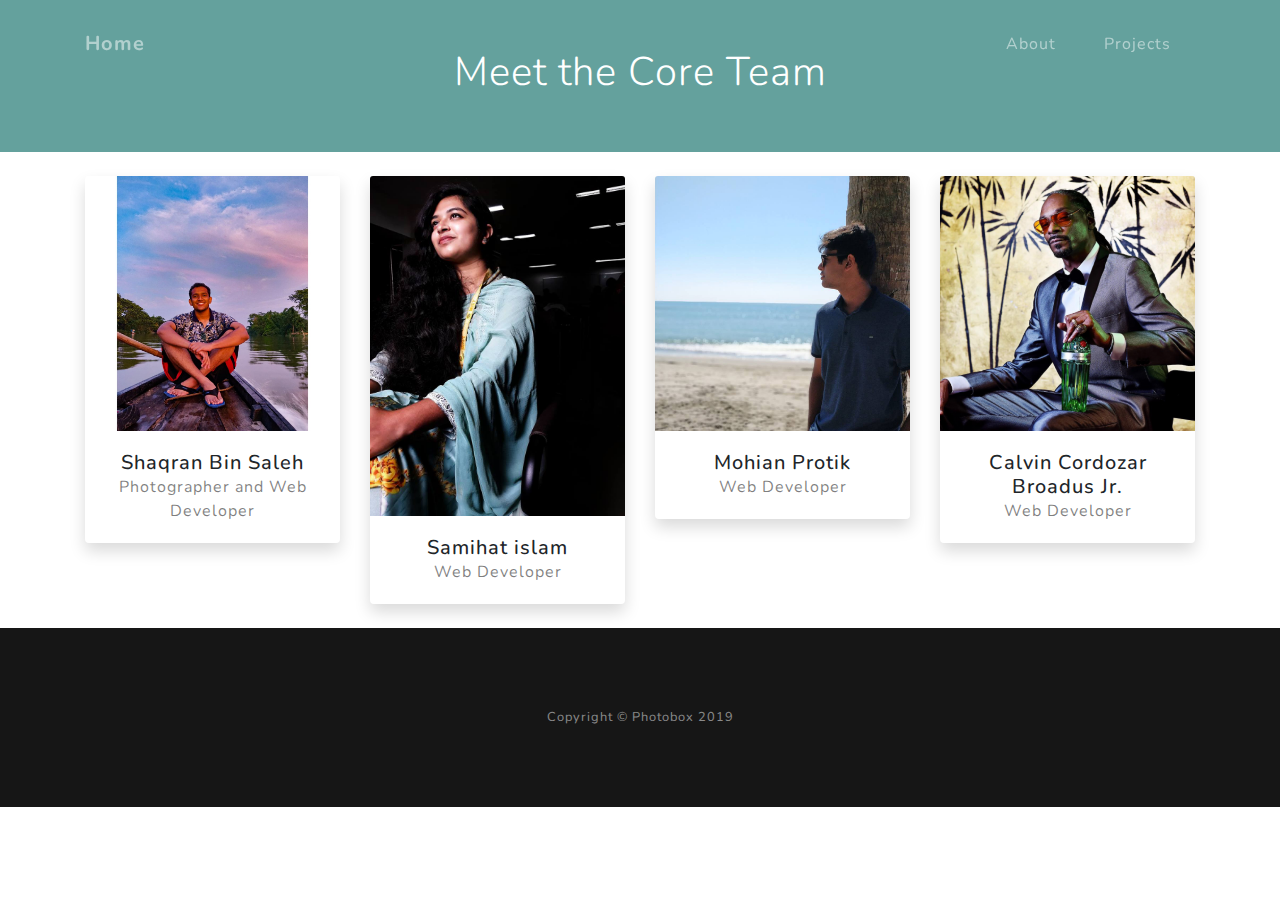
==== commit 8a75b448: "week9" ====
--- a/about.html
+++ b/about.html
@@ -14,7 +14,7 @@
   <link href="vendor/bootstrap/css/bootstrap.min.css" rel="stylesheet">
 
   <!-- Custom fonts for this template -->
-  <link href="all.min.css" rel="stylesheet">
+  <link href="vendor/fontawesome-free/css/all.min.css" rel="stylesheet">
   <link href="https://fonts.googleapis.com/css?family=Varela+Round" rel="stylesheet">
   <link href="https://fonts.googleapis.com/css?family=Nunito:200,200i,300,300i,400,400i,600,600i,700,700i,800,800i,900,900i" rel="stylesheet">
 
@@ -114,11 +114,11 @@
 </footer>
 
 <!-- Bootstrap core JavaScript -->
-<script src="jquery.min.js"></script>
-<script src="bootstrap.bundle.min.js"></script>
+<script src="vendor/jquery/jquery.min.js"></script>
+<script src="vendor/bootstrap/js/bootstrap.bundle.min.js"></script>
 
 <!-- Plugin JavaScript -->
-<script src="jquery.easing.min.js"></script>
+<script src="vendor/jquery-easing/jquery.easing.min.js"></script>
 
 <!-- Custom scripts for this template -->
 <script src="js/grayscale.min.js"></script>
--- a/vendor/fontawesome-free/css/all.min.css
+++ b/vendor/fontawesome-free/css/all.min.css
@@ -0,0 +1,5 @@
+/*!
+ * Font Awesome Free 5.9.0 by @fontawesome - https://fontawesome.com
+ * License - https://fontawesome.com/license/free (Icons: CC BY 4.0, Fonts: SIL OFL 1.1, Code: MIT License)
+ */
+.fa,.fab,.fal,.far,.fas{-moz-osx-font-smoothing:grayscale;-webkit-font-smoothing:antialiased;display:inline-block;font-style:normal;font-variant:normal;text-rendering:auto;line-height:1}.fa-lg{font-size:1.33333em;line-height:.75em;vertical-align:-.0667em}.fa-xs{font-size:.75em}.fa-sm{font-size:.875em}.fa-1x{font-size:1em}.fa-2x{font-size:2em}.fa-3x{font-size:3em}.fa-4x{font-size:4em}.fa-5x{font-size:5em}.fa-6x{font-size:6em}.fa-7x{font-size:7em}.fa-8x{font-size:8em}.fa-9x{font-size:9em}.fa-10x{font-size:10em}.fa-fw{text-align:center;width:1.25em}.fa-ul{list-style-type:none;margin-left:2.5em;padding-left:0}.fa-ul>li{position:relative}.fa-li{left:-2em;position:absolute;text-align:center;width:2em;line-height:inherit}.fa-border{border:.08em solid #eee;border-radius:.1em;padding:.2em .25em .15em}.fa-pull-left{float:left}.fa-pull-right{float:right}.fa.fa-pull-left,.fab.fa-pull-left,.fal.fa-pull-left,.far.fa-pull-left,.fas.fa-pull-left{margin-right:.3em}.fa.fa-pull-right,.fab.fa-pull-right,.fal.fa-pull-right,.far.fa-pull-right,.fas.fa-pull-right{margin-left:.3em}.fa-spin{animation:fa-spin 2s infinite linear}.fa-pulse{animation:fa-spin 1s infinite steps(8)}@keyframes fa-spin{0%{transform:rotate(0deg)}to{transform:rotate(1turn)}}.fa-rotate-90{-ms-filter:"progid:DXImageTransform.Microsoft.BasicImage(rotation=1)";transform:rotate(90deg)}.fa-rotate-180{-ms-filter:"progid:DXImageTransform.Microsoft.BasicImage(rotation=2)";transform:rotate(180deg)}.fa-rotate-270{-ms-filter:"progid:DXImageTransform.Microsoft.BasicImage(rotation=3)";transform:rotate(270deg)}.fa-flip-horizontal{-ms-filter:"progid:DXImageTransform.Microsoft.BasicImage(rotation=0, mirror=1)";transform:scaleX(-1)}.fa-flip-vertical{transform:scaleY(-1)}.fa-flip-both,.fa-flip-horizontal.fa-flip-vertical,.fa-flip-vertical{-ms-filter:"progid:DXImageTransform.Microsoft.BasicImage(rotation=2, mirror=1)"}.fa-flip-both,.fa-flip-horizontal.fa-flip-vertical{transform:scale(-1)}:root .fa-flip-both,:root .fa-flip-horizontal,:root .fa-flip-vertical,:root .fa-rotate-90,:root .fa-rotate-180,:root .fa-rotate-270{filter:none}.fa-stack{display:inline-block;height:2em;line-height:2em;position:relative;vertical-align:middle;width:2.5em}.fa-stack-1x,.fa-stack-2x{left:0;position:absolute;text-align:center;width:100%}.fa-stack-1x{line-height:inherit}.fa-stack-2x{font-size:2em}.fa-inverse{color:#fff}.fa-500px:before{content:"\f26e"}.fa-accessible-icon:before{content:"\f368"}.fa-accusoft:before{content:"\f369"}.fa-acquisitions-incorporated:before{content:"\f6af"}.fa-ad:before{content:"\f641"}.fa-address-book:before{content:"\f2b9"}.fa-address-card:before{content:"\f2bb"}.fa-adjust:before{content:"\f042"}.fa-adn:before{content:"\f170"}.fa-adobe:before{content:"\f778"}.fa-adversal:before{content:"\f36a"}.fa-affiliatetheme:before{content:"\f36b"}.fa-air-freshener:before{content:"\f5d0"}.fa-airbnb:before{content:"\f834"}.fa-algolia:before{content:"\f36c"}.fa-align-center:before{content:"\f037"}.fa-align-justify:before{content:"\f039"}.fa-align-left:before{content:"\f036"}.fa-align-right:before{content:"\f038"}.fa-alipay:before{content:"\f642"}.fa-allergies:before{content:"\f461"}.fa-amazon:before{content:"\f270"}.fa-amazon-pay:before{content:"\f42c"}.fa-ambulance:before{content:"\f0f9"}.fa-american-sign-language-interpreting:before{content:"\f2a3"}.fa-amilia:before{content:"\f36d"}.fa-anchor:before{content:"\f13d"}.fa-android:before{content:"\f17b"}.fa-angellist:before{content:"\f209"}.fa-angle-double-down:before{content:"\f103"}.fa-angle-double-left:before{content:"\f100"}.fa-angle-double-right:before{content:"\f101"}.fa-angle-double-up:before{content:"\f102"}.fa-angle-down:before{content:"\f107"}.fa-angle-left:before{content:"\f104"}.fa-angle-right:before{content:"\f105"}.fa-angle-up:before{content:"\f106"}.fa-angry:before{content:"\f556"}.fa-angrycreative:before{content:"\f36e"}.fa-angular:before{content:"\f420"}.fa-ankh:before{content:"\f644"}.fa-app-store:before{content:"\f36f"}.fa-app-store-ios:before{content:"\f370"}.fa-apper:before{content:"\f371"}.fa-apple:before{content:"\f179"}.fa-apple-alt:before{content:"\f5d1"}.fa-apple-pay:before{content:"\f415"}.fa-archive:before{content:"\f187"}.fa-archway:before{content:"\f557"}.fa-arrow-alt-circle-down:before{content:"\f358"}.fa-arrow-alt-circle-left:before{content:"\f359"}.fa-arrow-alt-circle-right:before{content:"\f35a"}.fa-arrow-alt-circle-up:before{content:"\f35b"}.fa-arrow-circle-down:before{content:"\f0ab"}.fa-arrow-circle-left:before{content:"\f0a8"}.fa-arrow-circle-right:before{content:"\f0a9"}.fa-arrow-circle-up:before{content:"\f0aa"}.fa-arrow-down:before{content:"\f063"}.fa-arrow-left:before{content:"\f060"}.fa-arrow-right:before{content:"\f061"}.fa-arrow-up:before{content:"\f062"}.fa-arrows-alt:before{content:"\f0b2"}.fa-arrows-alt-h:before{content:"\f337"}.fa-arrows-alt-v:before{content:"\f338"}.fa-artstation:before{content:"\f77a"}.fa-assistive-listening-systems:before{content:"\f2a2"}.fa-asterisk:before{content:"\f069"}.fa-asymmetrik:before{content:"\f372"}.fa-at:before{content:"\f1fa"}.fa-atlas:before{content:"\f558"}.fa-atlassian:before{content:"\f77b"}.fa-atom:before{content:"\f5d2"}.fa-audible:before{content:"\f373"}.fa-audio-description:before{content:"\f29e"}.fa-autoprefixer:before{content:"\f41c"}.fa-avianex:before{content:"\f374"}.fa-aviato:before{content:"\f421"}.fa-award:before{content:"\f559"}.fa-aws:before{content:"\f375"}.fa-baby:before{content:"\f77c"}.fa-baby-carriage:before{content:"\f77d"}.fa-backspace:before{content:"\f55a"}.fa-backward:before{content:"\f04a"}.fa-bacon:before{content:"\f7e5"}.fa-balance-scale:before{content:"\f24e"}.fa-balance-scale-left:before{content:"\f515"}.fa-balance-scale-right:before{content:"\f516"}.fa-ban:before{content:"\f05e"}.fa-band-aid:before{content:"\f462"}.fa-bandcamp:before{content:"\f2d5"}.fa-barcode:before{content:"\f02a"}.fa-bars:before{content:"\f0c9"}.fa-baseball-ball:before{content:"\f433"}.fa-basketball-ball:before{content:"\f434"}.fa-bath:before{content:"\f2cd"}.fa-battery-empty:before{content:"\f244"}.fa-battery-full:before{content:"\f240"}.fa-battery-half:before{content:"\f242"}.fa-battery-quarter:before{content:"\f243"}.fa-battery-three-quarters:before{content:"\f241"}.fa-battle-net:before{content:"\f835"}.fa-bed:before{content:"\f236"}.fa-beer:before{content:"\f0fc"}.fa-behance:before{content:"\f1b4"}.fa-behance-square:before{content:"\f1b5"}.fa-bell:before{content:"\f0f3"}.fa-bell-slash:before{content:"\f1f6"}.fa-bezier-curve:before{content:"\f55b"}.fa-bible:before{content:"\f647"}.fa-bicycle:before{content:"\f206"}.fa-biking:before{content:"\f84a"}.fa-bimobject:before{content:"\f378"}.fa-binoculars:before{content:"\f1e5"}.fa-biohazard:before{content:"\f780"}.fa-birthday-cake:before{content:"\f1fd"}.fa-bitbucket:before{content:"\f171"}.fa-bitcoin:before{content:"\f379"}.fa-bity:before{content:"\f37a"}.fa-black-tie:before{content:"\f27e"}.fa-blackberry:before{content:"\f37b"}.fa-blender:before{content:"\f517"}.fa-blender-phone:before{content:"\f6b6"}.fa-blind:before{content:"\f29d"}.fa-blog:before{content:"\f781"}.fa-blogger:before{content:"\f37c"}.fa-blogger-b:before{content:"\f37d"}.fa-bluetooth:before{content:"\f293"}.fa-bluetooth-b:before{content:"\f294"}.fa-bold:before{content:"\f032"}.fa-bolt:before{content:"\f0e7"}.fa-bomb:before{content:"\f1e2"}.fa-bone:before{content:"\f5d7"}.fa-bong:before{content:"\f55c"}.fa-book:before{content:"\f02d"}.fa-book-dead:before{content:"\f6b7"}.fa-book-medical:before{content:"\f7e6"}.fa-book-open:before{content:"\f518"}.fa-book-reader:before{content:"\f5da"}.fa-bookmark:before{content:"\f02e"}.fa-bootstrap:before{content:"\f836"}.fa-border-all:before{content:"\f84c"}.fa-border-none:before{content:"\f850"}.fa-border-style:before{content:"\f853"}.fa-bowling-ball:before{content:"\f436"}.fa-box:before{content:"\f466"}.fa-box-open:before{content:"\f49e"}.fa-boxes:before{content:"\f468"}.fa-braille:before{content:"\f2a1"}.fa-brain:before{content:"\f5dc"}.fa-bread-slice:before{content:"\f7ec"}.fa-briefcase:before{content:"\f0b1"}.fa-briefcase-medical:before{content:"\f469"}.fa-broadcast-tower:before{content:"\f519"}.fa-broom:before{content:"\f51a"}.fa-brush:before{content:"\f55d"}.fa-btc:before{content:"\f15a"}.fa-buffer:before{content:"\f837"}.fa-bug:before{content:"\f188"}.fa-building:before{content:"\f1ad"}.fa-bullhorn:before{content:"\f0a1"}.fa-bullseye:before{content:"\f140"}.fa-burn:before{content:"\f46a"}.fa-buromobelexperte:before{content:"\f37f"}.fa-bus:before{content:"\f207"}.fa-bus-alt:before{content:"\f55e"}.fa-business-time:before{content:"\f64a"}.fa-buysellads:before{content:"\f20d"}.fa-calculator:before{content:"\f1ec"}.fa-calendar:before{content:"\f133"}.fa-calendar-alt:before{content:"\f073"}.fa-calendar-check:before{content:"\f274"}.fa-calendar-day:before{content:"\f783"}.fa-calendar-minus:before{content:"\f272"}.fa-calendar-plus:before{content:"\f271"}.fa-calendar-times:before{content:"\f273"}.fa-calendar-week:before{content:"\f784"}.fa-camera:before{content:"\f030"}.fa-camera-retro:before{content:"\f083"}.fa-campground:before{content:"\f6bb"}.fa-canadian-maple-leaf:before{content:"\f785"}.fa-candy-cane:before{content:"\f786"}.fa-cannabis:before{content:"\f55f"}.fa-capsules:before{content:"\f46b"}.fa-car:before{content:"\f1b9"}.fa-car-alt:before{content:"\f5de"}.fa-car-battery:before{content:"\f5df"}.fa-car-crash:before{content:"\f5e1"}.fa-car-side:before{content:"\f5e4"}.fa-caret-down:before{content:"\f0d7"}.fa-caret-left:before{content:"\f0d9"}.fa-caret-right:before{content:"\f0da"}.fa-caret-square-down:before{content:"\f150"}.fa-caret-square-left:before{content:"\f191"}.fa-caret-square-right:before{content:"\f152"}.fa-caret-square-up:before{content:"\f151"}.fa-caret-up:before{content:"\f0d8"}.fa-carrot:before{content:"\f787"}.fa-cart-arrow-down:before{content:"\f218"}.fa-cart-plus:before{content:"\f217"}.fa-cash-register:before{content:"\f788"}.fa-cat:before{content:"\f6be"}.fa-cc-amazon-pay:before{content:"\f42d"}.fa-cc-amex:before{content:"\f1f3"}.fa-cc-apple-pay:before{content:"\f416"}.fa-cc-diners-club:before{content:"\f24c"}.fa-cc-discover:before{content:"\f1f2"}.fa-cc-jcb:before{content:"\f24b"}.fa-cc-mastercard:before{content:"\f1f1"}.fa-cc-paypal:before{content:"\f1f4"}.fa-cc-stripe:before{content:"\f1f5"}.fa-cc-visa:before{content:"\f1f0"}.fa-centercode:before{content:"\f380"}.fa-centos:before{content:"\f789"}.fa-certificate:before{content:"\f0a3"}.fa-chair:before{content:"\f6c0"}.fa-chalkboard:before{content:"\f51b"}.fa-chalkboard-teacher:before{content:"\f51c"}.fa-charging-station:before{content:"\f5e7"}.fa-chart-area:before{content:"\f1fe"}.fa-chart-bar:before{content:"\f080"}.fa-chart-line:before{content:"\f201"}.fa-chart-pie:before{content:"\f200"}.fa-check:before{content:"\f00c"}.fa-check-circle:before{content:"\f058"}.fa-check-double:before{content:"\f560"}.fa-check-square:before{content:"\f14a"}.fa-cheese:before{content:"\f7ef"}.fa-chess:before{content:"\f439"}.fa-chess-bishop:before{content:"\f43a"}.fa-chess-board:before{content:"\f43c"}.fa-chess-king:before{content:"\f43f"}.fa-chess-knight:before{content:"\f441"}.fa-chess-pawn:before{content:"\f443"}.fa-chess-queen:before{content:"\f445"}.fa-chess-rook:before{content:"\f447"}.fa-chevron-circle-down:before{content:"\f13a"}.fa-chevron-circle-left:before{content:"\f137"}.fa-chevron-circle-right:before{content:"\f138"}.fa-chevron-circle-up:before{content:"\f139"}.fa-chevron-down:before{content:"\f078"}.fa-chevron-left:before{content:"\f053"}.fa-chevron-right:before{content:"\f054"}.fa-chevron-up:before{content:"\f077"}.fa-child:before{content:"\f1ae"}.fa-chrome:before{content:"\f268"}.fa-chromecast:before{content:"\f838"}.fa-church:before{content:"\f51d"}.fa-circle:before{content:"\f111"}.fa-circle-notch:before{content:"\f1ce"}.fa-city:before{content:"\f64f"}.fa-clinic-medical:before{content:"\f7f2"}.fa-clipboard:before{content:"\f328"}.fa-clipboard-check:before{content:"\f46c"}.fa-clipboard-list:before{content:"\f46d"}.fa-clock:before{content:"\f017"}.fa-clone:before{content:"\f24d"}.fa-closed-captioning:before{content:"\f20a"}.fa-cloud:before{content:"\f0c2"}.fa-cloud-download-alt:before{content:"\f381"}.fa-cloud-meatball:before{content:"\f73b"}.fa-cloud-moon:before{content:"\f6c3"}.fa-cloud-moon-rain:before{content:"\f73c"}.fa-cloud-rain:before{content:"\f73d"}.fa-cloud-showers-heavy:before{content:"\f740"}.fa-cloud-sun:before{content:"\f6c4"}.fa-cloud-sun-rain:before{content:"\f743"}.fa-cloud-upload-alt:before{content:"\f382"}.fa-cloudscale:before{content:"\f383"}.fa-cloudsmith:before{content:"\f384"}.fa-cloudversify:before{content:"\f385"}.fa-cocktail:before{content:"\f561"}.fa-code:before{content:"\f121"}.fa-code-branch:before{content:"\f126"}.fa-codepen:before{content:"\f1cb"}.fa-codiepie:before{content:"\f284"}.fa-coffee:before{content:"\f0f4"}.fa-cog:before{content:"\f013"}.fa-cogs:before{content:"\f085"}.fa-coins:before{content:"\f51e"}.fa-columns:before{content:"\f0db"}.fa-comment:before{content:"\f075"}.fa-comment-alt:before{content:"\f27a"}.fa-comment-dollar:before{content:"\f651"}.fa-comment-dots:before{content:"\f4ad"}.fa-comment-medical:before{content:"\f7f5"}.fa-comment-slash:before{content:"\f4b3"}.fa-comments:before{content:"\f086"}.fa-comments-dollar:before{content:"\f653"}.fa-compact-disc:before{content:"\f51f"}.fa-compass:before{content:"\f14e"}.fa-compress:before{content:"\f066"}.fa-compress-arrows-alt:before{content:"\f78c"}.fa-concierge-bell:before{content:"\f562"}.fa-confluence:before{content:"\f78d"}.fa-connectdevelop:before{content:"\f20e"}.fa-contao:before{content:"\f26d"}.fa-cookie:before{content:"\f563"}.fa-cookie-bite:before{content:"\f564"}.fa-copy:before{content:"\f0c5"}.fa-copyright:before{content:"\f1f9"}.fa-couch:before{content:"\f4b8"}.fa-cpanel:before{content:"\f388"}.fa-creative-commons:before{content:"\f25e"}.fa-creative-commons-by:before{content:"\f4e7"}.fa-creative-commons-nc:before{content:"\f4e8"}.fa-creative-commons-nc-eu:before{content:"\f4e9"}.fa-creative-commons-nc-jp:before{content:"\f4ea"}.fa-creative-commons-nd:before{content:"\f4eb"}.fa-creative-commons-pd:before{content:"\f4ec"}.fa-creative-commons-pd-alt:before{content:"\f4ed"}.fa-creative-commons-remix:before{content:"\f4ee"}.fa-creative-commons-sa:before{content:"\f4ef"}.fa-creative-commons-sampling:before{content:"\f4f0"}.fa-creative-commons-sampling-plus:before{content:"\f4f1"}.fa-creative-commons-share:before{content:"\f4f2"}.fa-creative-commons-zero:before{content:"\f4f3"}.fa-credit-card:before{content:"\f09d"}.fa-critical-role:before{content:"\f6c9"}.fa-crop:before{content:"\f125"}.fa-crop-alt:before{content:"\f565"}.fa-cross:before{content:"\f654"}.fa-crosshairs:before{content:"\f05b"}.fa-crow:before{content:"\f520"}.fa-crown:before{content:"\f521"}.fa-crutch:before{content:"\f7f7"}.fa-css3:before{content:"\f13c"}.fa-css3-alt:before{content:"\f38b"}.fa-cube:before{content:"\f1b2"}.fa-cubes:before{content:"\f1b3"}.fa-cut:before{content:"\f0c4"}.fa-cuttlefish:before{content:"\f38c"}.fa-d-and-d:before{content:"\f38d"}.fa-d-and-d-beyond:before{content:"\f6ca"}.fa-dashcube:before{content:"\f210"}.fa-database:before{content:"\f1c0"}.fa-deaf:before{content:"\f2a4"}.fa-delicious:before{content:"\f1a5"}.fa-democrat:before{content:"\f747"}.fa-deploydog:before{content:"\f38e"}.fa-deskpro:before{content:"\f38f"}.fa-desktop:before{content:"\f108"}.fa-dev:before{content:"\f6cc"}.fa-deviantart:before{content:"\f1bd"}.fa-dharmachakra:before{content:"\f655"}.fa-dhl:before{content:"\f790"}.fa-diagnoses:before{content:"\f470"}.fa-diaspora:before{content:"\f791"}.fa-dice:before{content:"\f522"}.fa-dice-d20:before{content:"\f6cf"}.fa-dice-d6:before{content:"\f6d1"}.fa-dice-five:before{content:"\f523"}.fa-dice-four:before{content:"\f524"}.fa-dice-one:before{content:"\f525"}.fa-dice-six:before{content:"\f526"}.fa-dice-three:before{content:"\f527"}.fa-dice-two:before{content:"\f528"}.fa-digg:before{content:"\f1a6"}.fa-digital-ocean:before{content:"\f391"}.fa-digital-tachograph:before{content:"\f566"}.fa-directions:before{content:"\f5eb"}.fa-discord:before{content:"\f392"}.fa-discourse:before{content:"\f393"}.fa-divide:before{content:"\f529"}.fa-dizzy:before{content:"\f567"}.fa-dna:before{content:"\f471"}.fa-dochub:before{content:"\f394"}.fa-docker:before{content:"\f395"}.fa-dog:before{content:"\f6d3"}.fa-dollar-sign:before{content:"\f155"}.fa-dolly:before{content:"\f472"}.fa-dolly-flatbed:before{content:"\f474"}.fa-donate:before{content:"\f4b9"}.fa-door-closed:before{content:"\f52a"}.fa-door-open:before{content:"\f52b"}.fa-dot-circle:before{content:"\f192"}.fa-dove:before{content:"\f4ba"}.fa-download:before{content:"\f019"}.fa-draft2digital:before{content:"\f396"}.fa-drafting-compass:before{content:"\f568"}.fa-dragon:before{content:"\f6d5"}.fa-draw-polygon:before{content:"\f5ee"}.fa-dribbble:before{content:"\f17d"}.fa-dribbble-square:before{content:"\f397"}.fa-dropbox:before{content:"\f16b"}.fa-drum:before{content:"\f569"}.fa-drum-steelpan:before{content:"\f56a"}.fa-drumstick-bite:before{content:"\f6d7"}.fa-drupal:before{content:"\f1a9"}.fa-dumbbell:before{content:"\f44b"}.fa-dumpster:before{content:"\f793"}.fa-dumpster-fire:before{content:"\f794"}.fa-dungeon:before{content:"\f6d9"}.fa-dyalog:before{content:"\f399"}.fa-earlybirds:before{content:"\f39a"}.fa-ebay:before{content:"\f4f4"}.fa-edge:before{content:"\f282"}.fa-edit:before{content:"\f044"}.fa-egg:before{content:"\f7fb"}.fa-eject:before{content:"\f052"}.fa-elementor:before{content:"\f430"}.fa-ellipsis-h:before{content:"\f141"}.fa-ellipsis-v:before{content:"\f142"}.fa-ello:before{content:"\f5f1"}.fa-ember:before{content:"\f423"}.fa-empire:before{content:"\f1d1"}.fa-envelope:before{content:"\f0e0"}.fa-envelope-open:before{content:"\f2b6"}.fa-envelope-open-text:before{content:"\f658"}.fa-envelope-square:before{content:"\f199"}.fa-envira:before{content:"\f299"}.fa-equals:before{content:"\f52c"}.fa-eraser:before{content:"\f12d"}.fa-erlang:before{content:"\f39d"}.fa-ethereum:before{content:"\f42e"}.fa-ethernet:before{content:"\f796"}.fa-etsy:before{content:"\f2d7"}.fa-euro-sign:before{content:"\f153"}.fa-evernote:before{content:"\f839"}.fa-exchange-alt:before{content:"\f362"}.fa-exclamation:before{content:"\f12a"}.fa-exclamation-circle:before{content:"\f06a"}.fa-exclamation-triangle:before{content:"\f071"}.fa-expand:before{content:"\f065"}.fa-expand-arrows-alt:before{content:"\f31e"}.fa-expeditedssl:before{content:"\f23e"}.fa-external-link-alt:before{content:"\f35d"}.fa-external-link-square-alt:before{content:"\f360"}.fa-eye:before{content:"\f06e"}.fa-eye-dropper:before{content:"\f1fb"}.fa-eye-slash:before{content:"\f070"}.fa-facebook:before{content:"\f09a"}.fa-facebook-f:before{content:"\f39e"}.fa-facebook-messenger:before{content:"\f39f"}.fa-facebook-square:before{content:"\f082"}.fa-fan:before{content:"\f863"}.fa-fantasy-flight-games:before{content:"\f6dc"}.fa-fast-backward:before{content:"\f049"}.fa-fast-forward:before{content:"\f050"}.fa-fax:before{content:"\f1ac"}.fa-feather:before{content:"\f52d"}.fa-feather-alt:before{content:"\f56b"}.fa-fedex:before{content:"\f797"}.fa-fedora:before{content:"\f798"}.fa-female:before{content:"\f182"}.fa-fighter-jet:before{content:"\f0fb"}.fa-figma:before{content:"\f799"}.fa-file:before{content:"\f15b"}.fa-file-alt:before{content:"\f15c"}.fa-file-archive:before{content:"\f1c6"}.fa-file-audio:before{content:"\f1c7"}.fa-file-code:before{content:"\f1c9"}.fa-file-contract:before{content:"\f56c"}.fa-file-csv:before{content:"\f6dd"}.fa-file-download:before{content:"\f56d"}.fa-file-excel:before{content:"\f1c3"}.fa-file-export:before{content:"\f56e"}.fa-file-image:before{content:"\f1c5"}.fa-file-import:before{content:"\f56f"}.fa-file-invoice:before{content:"\f570"}.fa-file-invoice-dollar:before{content:"\f571"}.fa-file-medical:before{content:"\f477"}.fa-file-medical-alt:before{content:"\f478"}.fa-file-pdf:before{content:"\f1c1"}.fa-file-powerpoint:before{content:"\f1c4"}.fa-file-prescription:before{content:"\f572"}.fa-file-signature:before{content:"\f573"}.fa-file-upload:before{content:"\f574"}.fa-file-video:before{content:"\f1c8"}.fa-file-word:before{content:"\f1c2"}.fa-fill:before{content:"\f575"}.fa-fill-drip:before{content:"\f576"}.fa-film:before{content:"\f008"}.fa-filter:before{content:"\f0b0"}.fa-fingerprint:before{content:"\f577"}.fa-fire:before{content:"\f06d"}.fa-fire-alt:before{content:"\f7e4"}.fa-fire-extinguisher:before{content:"\f134"}.fa-firefox:before{content:"\f269"}.fa-first-aid:before{content:"\f479"}.fa-first-order:before{content:"\f2b0"}.fa-first-order-alt:before{content:"\f50a"}.fa-firstdraft:before{content:"\f3a1"}.fa-fish:before{content:"\f578"}.fa-fist-raised:before{content:"\f6de"}.fa-flag:before{content:"\f024"}.fa-flag-checkered:before{content:"\f11e"}.fa-flag-usa:before{content:"\f74d"}.fa-flask:before{content:"\f0c3"}.fa-flickr:before{content:"\f16e"}.fa-flipboard:before{content:"\f44d"}.fa-flushed:before{content:"\f579"}.fa-fly:before{content:"\f417"}.fa-folder:before{content:"\f07b"}.fa-folder-minus:before{content:"\f65d"}.fa-folder-open:before{content:"\f07c"}.fa-folder-plus:before{content:"\f65e"}.fa-font:before{content:"\f031"}.fa-font-awesome:before{content:"\f2b4"}.fa-font-awesome-alt:before{content:"\f35c"}.fa-font-awesome-flag:before{content:"\f425"}.fa-font-awesome-logo-full:before{content:"\f4e6"}.fa-fonticons:before{content:"\f280"}.fa-fonticons-fi:before{content:"\f3a2"}.fa-football-ball:before{content:"\f44e"}.fa-fort-awesome:before{content:"\f286"}.fa-fort-awesome-alt:before{content:"\f3a3"}.fa-forumbee:before{content:"\f211"}.fa-forward:before{content:"\f04e"}.fa-foursquare:before{content:"\f180"}.fa-free-code-camp:before{content:"\f2c5"}.fa-freebsd:before{content:"\f3a4"}.fa-frog:before{content:"\f52e"}.fa-frown:before{content:"\f119"}.fa-frown-open:before{content:"\f57a"}.fa-fulcrum:before{content:"\f50b"}.fa-funnel-dollar:before{content:"\f662"}.fa-futbol:before{content:"\f1e3"}.fa-galactic-republic:before{content:"\f50c"}.fa-galactic-senate:before{content:"\f50d"}.fa-gamepad:before{content:"\f11b"}.fa-gas-pump:before{content:"\f52f"}.fa-gavel:before{content:"\f0e3"}.fa-gem:before{content:"\f3a5"}.fa-genderless:before{content:"\f22d"}.fa-get-pocket:before{content:"\f265"}.fa-gg:before{content:"\f260"}.fa-gg-circle:before{content:"\f261"}.fa-ghost:before{content:"\f6e2"}.fa-gift:before{content:"\f06b"}.fa-gifts:before{content:"\f79c"}.fa-git:before{content:"\f1d3"}.fa-git-alt:before{content:"\f841"}.fa-git-square:before{content:"\f1d2"}.fa-github:before{content:"\f09b"}.fa-github-alt:before{content:"\f113"}.fa-github-square:before{content:"\f092"}.fa-gitkraken:before{content:"\f3a6"}.fa-gitlab:before{content:"\f296"}.fa-gitter:before{content:"\f426"}.fa-glass-cheers:before{content:"\f79f"}.fa-glass-martini:before{content:"\f000"}.fa-glass-martini-alt:before{content:"\f57b"}.fa-glass-whiskey:before{content:"\f7a0"}.fa-glasses:before{content:"\f530"}.fa-glide:before{content:"\f2a5"}.fa-glide-g:before{content:"\f2a6"}.fa-globe:before{content:"\f0ac"}.fa-globe-africa:before{content:"\f57c"}.fa-globe-americas:before{content:"\f57d"}.fa-globe-asia:before{content:"\f57e"}.fa-globe-europe:before{content:"\f7a2"}.fa-gofore:before{content:"\f3a7"}.fa-golf-ball:before{content:"\f450"}.fa-goodreads:before{content:"\f3a8"}.fa-goodreads-g:before{content:"\f3a9"}.fa-google:before{content:"\f1a0"}.fa-google-drive:before{content:"\f3aa"}.fa-google-play:before{content:"\f3ab"}.fa-google-plus:before{content:"\f2b3"}.fa-google-plus-g:before{content:"\f0d5"}.fa-google-plus-square:before{content:"\f0d4"}.fa-google-wallet:before{content:"\f1ee"}.fa-gopuram:before{content:"\f664"}.fa-graduation-cap:before{content:"\f19d"}.fa-gratipay:before{content:"\f184"}.fa-grav:before{content:"\f2d6"}.fa-greater-than:before{content:"\f531"}.fa-greater-than-equal:before{content:"\f532"}.fa-grimace:before{content:"\f57f"}.fa-grin:before{content:"\f580"}.fa-grin-alt:before{content:"\f581"}.fa-grin-beam:before{content:"\f582"}.fa-grin-beam-sweat:before{content:"\f583"}.fa-grin-hearts:before{content:"\f584"}.fa-grin-squint:before{content:"\f585"}.fa-grin-squint-tears:before{content:"\f586"}.fa-grin-stars:before{content:"\f587"}.fa-grin-tears:before{content:"\f588"}.fa-grin-tongue:before{content:"\f589"}.fa-grin-tongue-squint:before{content:"\f58a"}.fa-grin-tongue-wink:before{content:"\f58b"}.fa-grin-wink:before{content:"\f58c"}.fa-grip-horizontal:before{content:"\f58d"}.fa-grip-lines:before{content:"\f7a4"}.fa-grip-lines-vertical:before{content:"\f7a5"}.fa-grip-vertical:before{content:"\f58e"}.fa-gripfire:before{content:"\f3ac"}.fa-grunt:before{content:"\f3ad"}.fa-guitar:before{content:"\f7a6"}.fa-gulp:before{content:"\f3ae"}.fa-h-square:before{content:"\f0fd"}.fa-hacker-news:before{content:"\f1d4"}.fa-hacker-news-square:before{content:"\f3af"}.fa-hackerrank:before{content:"\f5f7"}.fa-hamburger:before{content:"\f805"}.fa-hammer:before{content:"\f6e3"}.fa-hamsa:before{content:"\f665"}.fa-hand-holding:before{content:"\f4bd"}.fa-hand-holding-heart:before{content:"\f4be"}.fa-hand-holding-usd:before{content:"\f4c0"}.fa-hand-lizard:before{content:"\f258"}.fa-hand-middle-finger:before{content:"\f806"}.fa-hand-paper:before{content:"\f256"}.fa-hand-peace:before{content:"\f25b"}.fa-hand-point-down:before{content:"\f0a7"}.fa-hand-point-left:before{content:"\f0a5"}.fa-hand-point-right:before{content:"\f0a4"}.fa-hand-point-up:before{content:"\f0a6"}.fa-hand-pointer:before{content:"\f25a"}.fa-hand-rock:before{content:"\f255"}.fa-hand-scissors:before{content:"\f257"}.fa-hand-spock:before{content:"\f259"}.fa-hands:before{content:"\f4c2"}.fa-hands-helping:before{content:"\f4c4"}.fa-handshake:before{content:"\f2b5"}.fa-hanukiah:before{content:"\f6e6"}.fa-hard-hat:before{content:"\f807"}.fa-hashtag:before{content:"\f292"}.fa-hat-wizard:before{content:"\f6e8"}.fa-haykal:before{content:"\f666"}.fa-hdd:before{content:"\f0a0"}.fa-heading:before{content:"\f1dc"}.fa-headphones:before{content:"\f025"}.fa-headphones-alt:before{content:"\f58f"}.fa-headset:before{content:"\f590"}.fa-heart:before{content:"\f004"}.fa-heart-broken:before{content:"\f7a9"}.fa-heartbeat:before{content:"\f21e"}.fa-helicopter:before{content:"\f533"}.fa-highlighter:before{content:"\f591"}.fa-hiking:before{content:"\f6ec"}.fa-hippo:before{content:"\f6ed"}.fa-hips:before{content:"\f452"}.fa-hire-a-helper:before{content:"\f3b0"}.fa-history:before{content:"\f1da"}.fa-hockey-puck:before{content:"\f453"}.fa-holly-berry:before{content:"\f7aa"}.fa-home:before{content:"\f015"}.fa-hooli:before{content:"\f427"}.fa-hornbill:before{content:"\f592"}.fa-horse:before{content:"\f6f0"}.fa-horse-head:before{content:"\f7ab"}.fa-hospital:before{content:"\f0f8"}.fa-hospital-alt:before{content:"\f47d"}.fa-hospital-symbol:before{content:"\f47e"}.fa-hot-tub:before{content:"\f593"}.fa-hotdog:before{content:"\f80f"}.fa-hotel:before{content:"\f594"}.fa-hotjar:before{content:"\f3b1"}.fa-hourglass:before{content:"\f254"}.fa-hourglass-end:before{content:"\f253"}.fa-hourglass-half:before{content:"\f252"}.fa-hourglass-start:before{content:"\f251"}.fa-house-damage:before{content:"\f6f1"}.fa-houzz:before{content:"\f27c"}.fa-hryvnia:before{content:"\f6f2"}.fa-html5:before{content:"\f13b"}.fa-hubspot:before{content:"\f3b2"}.fa-i-cursor:before{content:"\f246"}.fa-ice-cream:before{content:"\f810"}.fa-icicles:before{content:"\f7ad"}.fa-icons:before{content:"\f86d"}.fa-id-badge:before{content:"\f2c1"}.fa-id-card:before{content:"\f2c2"}.fa-id-card-alt:before{content:"\f47f"}.fa-igloo:before{content:"\f7ae"}.fa-image:before{content:"\f03e"}.fa-images:before{content:"\f302"}.fa-imdb:before{content:"\f2d8"}.fa-inbox:before{content:"\f01c"}.fa-indent:before{content:"\f03c"}.fa-industry:before{content:"\f275"}.fa-infinity:before{content:"\f534"}.fa-info:before{content:"\f129"}.fa-info-circle:before{content:"\f05a"}.fa-instagram:before{content:"\f16d"}.fa-intercom:before{content:"\f7af"}.fa-internet-explorer:before{content:"\f26b"}.fa-invision:before{content:"\f7b0"}.fa-ioxhost:before{content:"\f208"}.fa-italic:before{content:"\f033"}.fa-itch-io:before{content:"\f83a"}.fa-itunes:before{content:"\f3b4"}.fa-itunes-note:before{content:"\f3b5"}.fa-java:before{content:"\f4e4"}.fa-jedi:before{content:"\f669"}.fa-jedi-order:before{content:"\f50e"}.fa-jenkins:before{content:"\f3b6"}.fa-jira:before{content:"\f7b1"}.fa-joget:before{content:"\f3b7"}.fa-joint:before{content:"\f595"}.fa-joomla:before{content:"\f1aa"}.fa-journal-whills:before{content:"\f66a"}.fa-js:before{content:"\f3b8"}.fa-js-square:before{content:"\f3b9"}.fa-jsfiddle:before{content:"\f1cc"}.fa-kaaba:before{content:"\f66b"}.fa-kaggle:before{content:"\f5fa"}.fa-key:before{content:"\f084"}.fa-keybase:before{content:"\f4f5"}.fa-keyboard:before{content:"\f11c"}.fa-keycdn:before{content:"\f3ba"}.fa-khanda:before{content:"\f66d"}.fa-kickstarter:before{content:"\f3bb"}.fa-kickstarter-k:before{content:"\f3bc"}.fa-kiss:before{content:"\f596"}.fa-kiss-beam:before{content:"\f597"}.fa-kiss-wink-heart:before{content:"\f598"}.fa-kiwi-bird:before{content:"\f535"}.fa-korvue:before{content:"\f42f"}.fa-landmark:before{content:"\f66f"}.fa-language:before{content:"\f1ab"}.fa-laptop:before{content:"\f109"}.fa-laptop-code:before{content:"\f5fc"}.fa-laptop-medical:before{content:"\f812"}.fa-laravel:before{content:"\f3bd"}.fa-lastfm:before{content:"\f202"}.fa-lastfm-square:before{content:"\f203"}.fa-laugh:before{content:"\f599"}.fa-laugh-beam:before{content:"\f59a"}.fa-laugh-squint:before{content:"\f59b"}.fa-laugh-wink:before{content:"\f59c"}.fa-layer-group:before{content:"\f5fd"}.fa-leaf:before{content:"\f06c"}.fa-leanpub:before{content:"\f212"}.fa-lemon:before{content:"\f094"}.fa-less:before{content:"\f41d"}.fa-less-than:before{content:"\f536"}.fa-less-than-equal:before{content:"\f537"}.fa-level-down-alt:before{content:"\f3be"}.fa-level-up-alt:before{content:"\f3bf"}.fa-life-ring:before{content:"\f1cd"}.fa-lightbulb:before{content:"\f0eb"}.fa-line:before{content:"\f3c0"}.fa-link:before{content:"\f0c1"}.fa-linkedin:before{content:"\f08c"}.fa-linkedin-in:before{content:"\f0e1"}.fa-linode:before{content:"\f2b8"}.fa-linux:before{content:"\f17c"}.fa-lira-sign:before{content:"\f195"}.fa-list:before{content:"\f03a"}.fa-list-alt:before{content:"\f022"}.fa-list-ol:before{content:"\f0cb"}.fa-list-ul:before{content:"\f0ca"}.fa-location-arrow:before{content:"\f124"}.fa-lock:before{content:"\f023"}.fa-lock-open:before{content:"\f3c1"}.fa-long-arrow-alt-down:before{content:"\f309"}.fa-long-arrow-alt-left:before{content:"\f30a"}.fa-long-arrow-alt-right:before{content:"\f30b"}.fa-long-arrow-alt-up:before{content:"\f30c"}.fa-low-vision:before{content:"\f2a8"}.fa-luggage-cart:before{content:"\f59d"}.fa-lyft:before{content:"\f3c3"}.fa-magento:before{content:"\f3c4"}.fa-magic:before{content:"\f0d0"}.fa-magnet:before{content:"\f076"}.fa-mail-bulk:before{content:"\f674"}.fa-mailchimp:before{content:"\f59e"}.fa-male:before{content:"\f183"}.fa-mandalorian:before{content:"\f50f"}.fa-map:before{content:"\f279"}.fa-map-marked:before{content:"\f59f"}.fa-map-marked-alt:before{content:"\f5a0"}.fa-map-marker:before{content:"\f041"}.fa-map-marker-alt:before{content:"\f3c5"}.fa-map-pin:before{content:"\f276"}.fa-map-signs:before{content:"\f277"}.fa-markdown:before{content:"\f60f"}.fa-marker:before{content:"\f5a1"}.fa-mars:before{content:"\f222"}.fa-mars-double:before{content:"\f227"}.fa-mars-stroke:before{content:"\f229"}.fa-mars-stroke-h:before{content:"\f22b"}.fa-mars-stroke-v:before{content:"\f22a"}.fa-mask:before{content:"\f6fa"}.fa-mastodon:before{content:"\f4f6"}.fa-maxcdn:before{content:"\f136"}.fa-medal:before{content:"\f5a2"}.fa-medapps:before{content:"\f3c6"}.fa-medium:before{content:"\f23a"}.fa-medium-m:before{content:"\f3c7"}.fa-medkit:before{content:"\f0fa"}.fa-medrt:before{content:"\f3c8"}.fa-meetup:before{content:"\f2e0"}.fa-megaport:before{content:"\f5a3"}.fa-meh:before{content:"\f11a"}.fa-meh-blank:before{content:"\f5a4"}.fa-meh-rolling-eyes:before{content:"\f5a5"}.fa-memory:before{content:"\f538"}.fa-mendeley:before{content:"\f7b3"}.fa-menorah:before{content:"\f676"}.fa-mercury:before{content:"\f223"}.fa-meteor:before{content:"\f753"}.fa-microchip:before{content:"\f2db"}.fa-microphone:before{content:"\f130"}.fa-microphone-alt:before{content:"\f3c9"}.fa-microphone-alt-slash:before{content:"\f539"}.fa-microphone-slash:before{content:"\f131"}.fa-microscope:before{content:"\f610"}.fa-microsoft:before{content:"\f3ca"}.fa-minus:before{content:"\f068"}.fa-minus-circle:before{content:"\f056"}.fa-minus-square:before{content:"\f146"}.fa-mitten:before{content:"\f7b5"}.fa-mix:before{content:"\f3cb"}.fa-mixcloud:before{content:"\f289"}.fa-mizuni:before{content:"\f3cc"}.fa-mobile:before{content:"\f10b"}.fa-mobile-alt:before{content:"\f3cd"}.fa-modx:before{content:"\f285"}.fa-monero:before{content:"\f3d0"}.fa-money-bill:before{content:"\f0d6"}.fa-money-bill-alt:before{content:"\f3d1"}.fa-money-bill-wave:before{content:"\f53a"}.fa-money-bill-wave-alt:before{content:"\f53b"}.fa-money-check:before{content:"\f53c"}.fa-money-check-alt:before{content:"\f53d"}.fa-monument:before{content:"\f5a6"}.fa-moon:before{content:"\f186"}.fa-mortar-pestle:before{content:"\f5a7"}.fa-mosque:before{content:"\f678"}.fa-motorcycle:before{content:"\f21c"}.fa-mountain:before{content:"\f6fc"}.fa-mouse-pointer:before{content:"\f245"}.fa-mug-hot:before{content:"\f7b6"}.fa-music:before{content:"\f001"}.fa-napster:before{content:"\f3d2"}.fa-neos:before{content:"\f612"}.fa-network-wired:before{content:"\f6ff"}.fa-neuter:before{content:"\f22c"}.fa-newspaper:before{content:"\f1ea"}.fa-nimblr:before{content:"\f5a8"}.fa-node:before{content:"\f419"}.fa-node-js:before{content:"\f3d3"}.fa-not-equal:before{content:"\f53e"}.fa-notes-medical:before{content:"\f481"}.fa-npm:before{content:"\f3d4"}.fa-ns8:before{content:"\f3d5"}.fa-nutritionix:before{content:"\f3d6"}.fa-object-group:before{content:"\f247"}.fa-object-ungroup:before{content:"\f248"}.fa-odnoklassniki:before{content:"\f263"}.fa-odnoklassniki-square:before{content:"\f264"}.fa-oil-can:before{content:"\f613"}.fa-old-republic:before{content:"\f510"}.fa-om:before{content:"\f679"}.fa-opencart:before{content:"\f23d"}.fa-openid:before{content:"\f19b"}.fa-opera:before{content:"\f26a"}.fa-optin-monster:before{content:"\f23c"}.fa-osi:before{content:"\f41a"}.fa-otter:before{content:"\f700"}.fa-outdent:before{content:"\f03b"}.fa-page4:before{content:"\f3d7"}.fa-pagelines:before{content:"\f18c"}.fa-pager:before{content:"\f815"}.fa-paint-brush:before{content:"\f1fc"}.fa-paint-roller:before{content:"\f5aa"}.fa-palette:before{content:"\f53f"}.fa-palfed:before{content:"\f3d8"}.fa-pallet:before{content:"\f482"}.fa-paper-plane:before{content:"\f1d8"}.fa-paperclip:before{content:"\f0c6"}.fa-parachute-box:before{content:"\f4cd"}.fa-paragraph:before{content:"\f1dd"}.fa-parking:before{content:"\f540"}.fa-passport:before{content:"\f5ab"}.fa-pastafarianism:before{content:"\f67b"}.fa-paste:before{content:"\f0ea"}.fa-patreon:before{content:"\f3d9"}.fa-pause:before{content:"\f04c"}.fa-pause-circle:before{content:"\f28b"}.fa-paw:before{content:"\f1b0"}.fa-paypal:before{content:"\f1ed"}.fa-peace:before{content:"\f67c"}.fa-pen:before{content:"\f304"}.fa-pen-alt:before{content:"\f305"}.fa-pen-fancy:before{content:"\f5ac"}.fa-pen-nib:before{content:"\f5ad"}.fa-pen-square:before{content:"\f14b"}.fa-pencil-alt:before{content:"\f303"}.fa-pencil-ruler:before{content:"\f5ae"}.fa-penny-arcade:before{content:"\f704"}.fa-people-carry:before{content:"\f4ce"}.fa-pepper-hot:before{content:"\f816"}.fa-percent:before{content:"\f295"}.fa-percentage:before{content:"\f541"}.fa-periscope:before{content:"\f3da"}.fa-person-booth:before{content:"\f756"}.fa-phabricator:before{content:"\f3db"}.fa-phoenix-framework:before{content:"\f3dc"}.fa-phoenix-squadron:before{content:"\f511"}.fa-phone:before{content:"\f095"}.fa-phone-alt:before{content:"\f879"}.fa-phone-slash:before{content:"\f3dd"}.fa-phone-square:before{content:"\f098"}.fa-phone-square-alt:before{content:"\f87b"}.fa-phone-volume:before{content:"\f2a0"}.fa-photo-video:before{content:"\f87c"}.fa-php:before{content:"\f457"}.fa-pied-piper:before{content:"\f2ae"}.fa-pied-piper-alt:before{content:"\f1a8"}.fa-pied-piper-hat:before{content:"\f4e5"}.fa-pied-piper-pp:before{content:"\f1a7"}.fa-piggy-bank:before{content:"\f4d3"}.fa-pills:before{content:"\f484"}.fa-pinterest:before{content:"\f0d2"}.fa-pinterest-p:before{content:"\f231"}.fa-pinterest-square:before{content:"\f0d3"}.fa-pizza-slice:before{content:"\f818"}.fa-place-of-worship:before{content:"\f67f"}.fa-plane:before{content:"\f072"}.fa-plane-arrival:before{content:"\f5af"}.fa-plane-departure:before{content:"\f5b0"}.fa-play:before{content:"\f04b"}.fa-play-circle:before{content:"\f144"}.fa-playstation:before{content:"\f3df"}.fa-plug:before{content:"\f1e6"}.fa-plus:before{content:"\f067"}.fa-plus-circle:before{content:"\f055"}.fa-plus-square:before{content:"\f0fe"}.fa-podcast:before{content:"\f2ce"}.fa-poll:before{content:"\f681"}.fa-poll-h:before{content:"\f682"}.fa-poo:before{content:"\f2fe"}.fa-poo-storm:before{content:"\f75a"}.fa-poop:before{content:"\f619"}.fa-portrait:before{content:"\f3e0"}.fa-pound-sign:before{content:"\f154"}.fa-power-off:before{content:"\f011"}.fa-pray:before{content:"\f683"}.fa-praying-hands:before{content:"\f684"}.fa-prescription:before{content:"\f5b1"}.fa-prescription-bottle:before{content:"\f485"}.fa-prescription-bottle-alt:before{content:"\f486"}.fa-print:before{content:"\f02f"}.fa-procedures:before{content:"\f487"}.fa-product-hunt:before{content:"\f288"}.fa-project-diagram:before{content:"\f542"}.fa-pushed:before{content:"\f3e1"}.fa-puzzle-piece:before{content:"\f12e"}.fa-python:before{content:"\f3e2"}.fa-qq:before{content:"\f1d6"}.fa-qrcode:before{content:"\f029"}.fa-question:before{content:"\f128"}.fa-question-circle:before{content:"\f059"}.fa-quidditch:before{content:"\f458"}.fa-quinscape:before{content:"\f459"}.fa-quora:before{content:"\f2c4"}.fa-quote-left:before{content:"\f10d"}.fa-quote-right:before{content:"\f10e"}.fa-quran:before{content:"\f687"}.fa-r-project:before{content:"\f4f7"}.fa-radiation:before{content:"\f7b9"}.fa-radiation-alt:before{content:"\f7ba"}.fa-rainbow:before{content:"\f75b"}.fa-random:before{content:"\f074"}.fa-raspberry-pi:before{content:"\f7bb"}.fa-ravelry:before{content:"\f2d9"}.fa-react:before{content:"\f41b"}.fa-reacteurope:before{content:"\f75d"}.fa-readme:before{content:"\f4d5"}.fa-rebel:before{content:"\f1d0"}.fa-receipt:before{content:"\f543"}.fa-recycle:before{content:"\f1b8"}.fa-red-river:before{content:"\f3e3"}.fa-reddit:before{content:"\f1a1"}.fa-reddit-alien:before{content:"\f281"}.fa-reddit-square:before{content:"\f1a2"}.fa-redhat:before{content:"\f7bc"}.fa-redo:before{content:"\f01e"}.fa-redo-alt:before{content:"\f2f9"}.fa-registered:before{content:"\f25d"}.fa-remove-format:before{content:"\f87d"}.fa-renren:before{content:"\f18b"}.fa-reply:before{content:"\f3e5"}.fa-reply-all:before{content:"\f122"}.fa-replyd:before{content:"\f3e6"}.fa-republican:before{content:"\f75e"}.fa-researchgate:before{content:"\f4f8"}.fa-resolving:before{content:"\f3e7"}.fa-restroom:before{content:"\f7bd"}.fa-retweet:before{content:"\f079"}.fa-rev:before{content:"\f5b2"}.fa-ribbon:before{content:"\f4d6"}.fa-ring:before{content:"\f70b"}.fa-road:before{content:"\f018"}.fa-robot:before{content:"\f544"}.fa-rocket:before{content:"\f135"}.fa-rocketchat:before{content:"\f3e8"}.fa-rockrms:before{content:"\f3e9"}.fa-route:before{content:"\f4d7"}.fa-rss:before{content:"\f09e"}.fa-rss-square:before{content:"\f143"}.fa-ruble-sign:before{content:"\f158"}.fa-ruler:before{content:"\f545"}.fa-ruler-combined:before{content:"\f546"}.fa-ruler-horizontal:before{content:"\f547"}.fa-ruler-vertical:before{content:"\f548"}.fa-running:before{content:"\f70c"}.fa-rupee-sign:before{content:"\f156"}.fa-sad-cry:before{content:"\f5b3"}.fa-sad-tear:before{content:"\f5b4"}.fa-safari:before{content:"\f267"}.fa-salesforce:before{content:"\f83b"}.fa-sass:before{content:"\f41e"}.fa-satellite:before{content:"\f7bf"}.fa-satellite-dish:before{content:"\f7c0"}.fa-save:before{content:"\f0c7"}.fa-schlix:before{content:"\f3ea"}.fa-school:before{content:"\f549"}.fa-screwdriver:before{content:"\f54a"}.fa-scribd:before{content:"\f28a"}.fa-scroll:before{content:"\f70e"}.fa-sd-card:before{content:"\f7c2"}.fa-search:before{content:"\f002"}.fa-search-dollar:before{content:"\f688"}.fa-search-location:before{content:"\f689"}.fa-search-minus:before{content:"\f010"}.fa-search-plus:before{content:"\f00e"}.fa-searchengin:before{content:"\f3eb"}.fa-seedling:before{content:"\f4d8"}.fa-sellcast:before{content:"\f2da"}.fa-sellsy:before{content:"\f213"}.fa-server:before{content:"\f233"}.fa-servicestack:before{content:"\f3ec"}.fa-shapes:before{content:"\f61f"}.fa-share:before{content:"\f064"}.fa-share-alt:before{content:"\f1e0"}.fa-share-alt-square:before{content:"\f1e1"}.fa-share-square:before{content:"\f14d"}.fa-shekel-sign:before{content:"\f20b"}.fa-shield-alt:before{content:"\f3ed"}.fa-ship:before{content:"\f21a"}.fa-shipping-fast:before{content:"\f48b"}.fa-shirtsinbulk:before{content:"\f214"}.fa-shoe-prints:before{content:"\f54b"}.fa-shopping-bag:before{content:"\f290"}.fa-shopping-basket:before{content:"\f291"}.fa-shopping-cart:before{content:"\f07a"}.fa-shopware:before{content:"\f5b5"}.fa-shower:before{content:"\f2cc"}.fa-shuttle-van:before{content:"\f5b6"}.fa-sign:before{content:"\f4d9"}.fa-sign-in-alt:before{content:"\f2f6"}.fa-sign-language:before{content:"\f2a7"}.fa-sign-out-alt:before{content:"\f2f5"}.fa-signal:before{content:"\f012"}.fa-signature:before{content:"\f5b7"}.fa-sim-card:before{content:"\f7c4"}.fa-simplybuilt:before{content:"\f215"}.fa-sistrix:before{content:"\f3ee"}.fa-sitemap:before{content:"\f0e8"}.fa-sith:before{content:"\f512"}.fa-skating:before{content:"\f7c5"}.fa-sketch:before{content:"\f7c6"}.fa-skiing:before{content:"\f7c9"}.fa-skiing-nordic:before{content:"\f7ca"}.fa-skull:before{content:"\f54c"}.fa-skull-crossbones:before{content:"\f714"}.fa-skyatlas:before{content:"\f216"}.fa-skype:before{content:"\f17e"}.fa-slack:before{content:"\f198"}.fa-slack-hash:before{content:"\f3ef"}.fa-slash:before{content:"\f715"}.fa-sleigh:before{content:"\f7cc"}.fa-sliders-h:before{content:"\f1de"}.fa-slideshare:before{content:"\f1e7"}.fa-smile:before{content:"\f118"}.fa-smile-beam:before{content:"\f5b8"}.fa-smile-wink:before{content:"\f4da"}.fa-smog:before{content:"\f75f"}.fa-smoking:before{content:"\f48d"}.fa-smoking-ban:before{content:"\f54d"}.fa-sms:before{content:"\f7cd"}.fa-snapchat:before{content:"\f2ab"}.fa-snapchat-ghost:before{content:"\f2ac"}.fa-snapchat-square:before{content:"\f2ad"}.fa-snowboarding:before{content:"\f7ce"}.fa-snowflake:before{content:"\f2dc"}.fa-snowman:before{content:"\f7d0"}.fa-snowplow:before{content:"\f7d2"}.fa-socks:before{content:"\f696"}.fa-solar-panel:before{content:"\f5ba"}.fa-sort:before{content:"\f0dc"}.fa-sort-alpha-down:before{content:"\f15d"}.fa-sort-alpha-down-alt:before{content:"\f881"}.fa-sort-alpha-up:before{content:"\f15e"}.fa-sort-alpha-up-alt:before{content:"\f882"}.fa-sort-amount-down:before{content:"\f160"}.fa-sort-amount-down-alt:before{content:"\f884"}.fa-sort-amount-up:before{content:"\f161"}.fa-sort-amount-up-alt:before{content:"\f885"}.fa-sort-down:before{content:"\f0dd"}.fa-sort-numeric-down:before{content:"\f162"}.fa-sort-numeric-down-alt:before{content:"\f886"}.fa-sort-numeric-up:before{content:"\f163"}.fa-sort-numeric-up-alt:before{content:"\f887"}.fa-sort-up:before{content:"\f0de"}.fa-soundcloud:before{content:"\f1be"}.fa-sourcetree:before{content:"\f7d3"}.fa-spa:before{content:"\f5bb"}.fa-space-shuttle:before{content:"\f197"}.fa-speakap:before{content:"\f3f3"}.fa-speaker-deck:before{content:"\f83c"}.fa-spell-check:before{content:"\f891"}.fa-spider:before{content:"\f717"}.fa-spinner:before{content:"\f110"}.fa-splotch:before{content:"\f5bc"}.fa-spotify:before{content:"\f1bc"}.fa-spray-can:before{content:"\f5bd"}.fa-square:before{content:"\f0c8"}.fa-square-full:before{content:"\f45c"}.fa-square-root-alt:before{content:"\f698"}.fa-squarespace:before{content:"\f5be"}.fa-stack-exchange:before{content:"\f18d"}.fa-stack-overflow:before{content:"\f16c"}.fa-stackpath:before{content:"\f842"}.fa-stamp:before{content:"\f5bf"}.fa-star:before{content:"\f005"}.fa-star-and-crescent:before{content:"\f699"}.fa-star-half:before{content:"\f089"}.fa-star-half-alt:before{content:"\f5c0"}.fa-star-of-david:before{content:"\f69a"}.fa-star-of-life:before{content:"\f621"}.fa-staylinked:before{content:"\f3f5"}.fa-steam:before{content:"\f1b6"}.fa-steam-square:before{content:"\f1b7"}.fa-steam-symbol:before{content:"\f3f6"}.fa-step-backward:before{content:"\f048"}.fa-step-forward:before{content:"\f051"}.fa-stethoscope:before{content:"\f0f1"}.fa-sticker-mule:before{content:"\f3f7"}.fa-sticky-note:before{content:"\f249"}.fa-stop:before{content:"\f04d"}.fa-stop-circle:before{content:"\f28d"}.fa-stopwatch:before{content:"\f2f2"}.fa-store:before{content:"\f54e"}.fa-store-alt:before{content:"\f54f"}.fa-strava:before{content:"\f428"}.fa-stream:before{content:"\f550"}.fa-street-view:before{content:"\f21d"}.fa-strikethrough:before{content:"\f0cc"}.fa-stripe:before{content:"\f429"}.fa-stripe-s:before{content:"\f42a"}.fa-stroopwafel:before{content:"\f551"}.fa-studiovinari:before{content:"\f3f8"}.fa-stumbleupon:before{content:"\f1a4"}.fa-stumbleupon-circle:before{content:"\f1a3"}.fa-subscript:before{content:"\f12c"}.fa-subway:before{content:"\f239"}.fa-suitcase:before{content:"\f0f2"}.fa-suitcase-rolling:before{content:"\f5c1"}.fa-sun:before{content:"\f185"}.fa-superpowers:before{content:"\f2dd"}.fa-superscript:before{content:"\f12b"}.fa-supple:before{content:"\f3f9"}.fa-surprise:before{content:"\f5c2"}.fa-suse:before{content:"\f7d6"}.fa-swatchbook:before{content:"\f5c3"}.fa-swimmer:before{content:"\f5c4"}.fa-swimming-pool:before{content:"\f5c5"}.fa-symfony:before{content:"\f83d"}.fa-synagogue:before{content:"\f69b"}.fa-sync:before{content:"\f021"}.fa-sync-alt:before{content:"\f2f1"}.fa-syringe:before{content:"\f48e"}.fa-table:before{content:"\f0ce"}.fa-table-tennis:before{content:"\f45d"}.fa-tablet:before{content:"\f10a"}.fa-tablet-alt:before{content:"\f3fa"}.fa-tablets:before{content:"\f490"}.fa-tachometer-alt:before{content:"\f3fd"}.fa-tag:before{content:"\f02b"}.fa-tags:before{content:"\f02c"}.fa-tape:before{content:"\f4db"}.fa-tasks:before{content:"\f0ae"}.fa-taxi:before{content:"\f1ba"}.fa-teamspeak:before{content:"\f4f9"}.fa-teeth:before{content:"\f62e"}.fa-teeth-open:before{content:"\f62f"}.fa-telegram:before{content:"\f2c6"}.fa-telegram-plane:before{content:"\f3fe"}.fa-temperature-high:before{content:"\f769"}.fa-temperature-low:before{content:"\f76b"}.fa-tencent-weibo:before{content:"\f1d5"}.fa-tenge:before{content:"\f7d7"}.fa-terminal:before{content:"\f120"}.fa-text-height:before{content:"\f034"}.fa-text-width:before{content:"\f035"}.fa-th:before{content:"\f00a"}.fa-th-large:before{content:"\f009"}.fa-th-list:before{content:"\f00b"}.fa-the-red-yeti:before{content:"\f69d"}.fa-theater-masks:before{content:"\f630"}.fa-themeco:before{content:"\f5c6"}.fa-themeisle:before{content:"\f2b2"}.fa-thermometer:before{content:"\f491"}.fa-thermometer-empty:before{content:"\f2cb"}.fa-thermometer-full:before{content:"\f2c7"}.fa-thermometer-half:before{content:"\f2c9"}.fa-thermometer-quarter:before{content:"\f2ca"}.fa-thermometer-three-quarters:before{content:"\f2c8"}.fa-think-peaks:before{content:"\f731"}.fa-thumbs-down:before{content:"\f165"}.fa-thumbs-up:before{content:"\f164"}.fa-thumbtack:before{content:"\f08d"}.fa-ticket-alt:before{content:"\f3ff"}.fa-times:before{content:"\f00d"}.fa-times-circle:before{content:"\f057"}.fa-tint:before{content:"\f043"}.fa-tint-slash:before{content:"\f5c7"}.fa-tired:before{content:"\f5c8"}.fa-toggle-off:before{content:"\f204"}.fa-toggle-on:before{content:"\f205"}.fa-toilet:before{content:"\f7d8"}.fa-toilet-paper:before{content:"\f71e"}.fa-toolbox:before{content:"\f552"}.fa-tools:before{content:"\f7d9"}.fa-tooth:before{content:"\f5c9"}.fa-torah:before{content:"\f6a0"}.fa-torii-gate:before{content:"\f6a1"}.fa-tractor:before{content:"\f722"}.fa-trade-federation:before{content:"\f513"}.fa-trademark:before{content:"\f25c"}.fa-traffic-light:before{content:"\f637"}.fa-train:before{content:"\f238"}.fa-tram:before{content:"\f7da"}.fa-transgender:before{content:"\f224"}.fa-transgender-alt:before{content:"\f225"}.fa-trash:before{content:"\f1f8"}.fa-trash-alt:before{content:"\f2ed"}.fa-trash-restore:before{content:"\f829"}.fa-trash-restore-alt:before{content:"\f82a"}.fa-tree:before{content:"\f1bb"}.fa-trello:before{content:"\f181"}.fa-tripadvisor:before{content:"\f262"}.fa-trophy:before{content:"\f091"}.fa-truck:before{content:"\f0d1"}.fa-truck-loading:before{content:"\f4de"}.fa-truck-monster:before{content:"\f63b"}.fa-truck-moving:before{content:"\f4df"}.fa-truck-pickup:before{content:"\f63c"}.fa-tshirt:before{content:"\f553"}.fa-tty:before{content:"\f1e4"}.fa-tumblr:before{content:"\f173"}.fa-tumblr-square:before{content:"\f174"}.fa-tv:before{content:"\f26c"}.fa-twitch:before{content:"\f1e8"}.fa-twitter:before{content:"\f099"}.fa-twitter-square:before{content:"\f081"}.fa-typo3:before{content:"\f42b"}.fa-uber:before{content:"\f402"}.fa-ubuntu:before{content:"\f7df"}.fa-uikit:before{content:"\f403"}.fa-umbrella:before{content:"\f0e9"}.fa-umbrella-beach:before{content:"\f5ca"}.fa-underline:before{content:"\f0cd"}.fa-undo:before{content:"\f0e2"}.fa-undo-alt:before{content:"\f2ea"}.fa-uniregistry:before{content:"\f404"}.fa-universal-access:before{content:"\f29a"}.fa-university:before{content:"\f19c"}.fa-unlink:before{content:"\f127"}.fa-unlock:before{content:"\f09c"}.fa-unlock-alt:before{content:"\f13e"}.fa-untappd:before{content:"\f405"}.fa-upload:before{content:"\f093"}.fa-ups:before{content:"\f7e0"}.fa-usb:before{content:"\f287"}.fa-user:before{content:"\f007"}.fa-user-alt:before{content:"\f406"}.fa-user-alt-slash:before{content:"\f4fa"}.fa-user-astronaut:before{content:"\f4fb"}.fa-user-check:before{content:"\f4fc"}.fa-user-circle:before{content:"\f2bd"}.fa-user-clock:before{content:"\f4fd"}.fa-user-cog:before{content:"\f4fe"}.fa-user-edit:before{content:"\f4ff"}.fa-user-friends:before{content:"\f500"}.fa-user-graduate:before{content:"\f501"}.fa-user-injured:before{content:"\f728"}.fa-user-lock:before{content:"\f502"}.fa-user-md:before{content:"\f0f0"}.fa-user-minus:before{content:"\f503"}.fa-user-ninja:before{content:"\f504"}.fa-user-nurse:before{content:"\f82f"}.fa-user-plus:before{content:"\f234"}.fa-user-secret:before{content:"\f21b"}.fa-user-shield:before{content:"\f505"}.fa-user-slash:before{content:"\f506"}.fa-user-tag:before{content:"\f507"}.fa-user-tie:before{content:"\f508"}.fa-user-times:before{content:"\f235"}.fa-users:before{content:"\f0c0"}.fa-users-cog:before{content:"\f509"}.fa-usps:before{content:"\f7e1"}.fa-ussunnah:before{content:"\f407"}.fa-utensil-spoon:before{content:"\f2e5"}.fa-utensils:before{content:"\f2e7"}.fa-vaadin:before{content:"\f408"}.fa-vector-square:before{content:"\f5cb"}.fa-venus:before{content:"\f221"}.fa-venus-double:before{content:"\f226"}.fa-venus-mars:before{content:"\f228"}.fa-viacoin:before{content:"\f237"}.fa-viadeo:before{content:"\f2a9"}.fa-viadeo-square:before{content:"\f2aa"}.fa-vial:before{content:"\f492"}.fa-vials:before{content:"\f493"}.fa-viber:before{content:"\f409"}.fa-video:before{content:"\f03d"}.fa-video-slash:before{content:"\f4e2"}.fa-vihara:before{content:"\f6a7"}.fa-vimeo:before{content:"\f40a"}.fa-vimeo-square:before{content:"\f194"}.fa-vimeo-v:before{content:"\f27d"}.fa-vine:before{content:"\f1ca"}.fa-vk:before{content:"\f189"}.fa-vnv:before{content:"\f40b"}.fa-voicemail:before{content:"\f897"}.fa-volleyball-ball:before{content:"\f45f"}.fa-volume-down:before{content:"\f027"}.fa-volume-mute:before{content:"\f6a9"}.fa-volume-off:before{content:"\f026"}.fa-volume-up:before{content:"\f028"}.fa-vote-yea:before{content:"\f772"}.fa-vr-cardboard:before{content:"\f729"}.fa-vuejs:before{content:"\f41f"}.fa-walking:before{content:"\f554"}.fa-wallet:before{content:"\f555"}.fa-warehouse:before{content:"\f494"}.fa-water:before{content:"\f773"}.fa-wave-square:before{content:"\f83e"}.fa-waze:before{content:"\f83f"}.fa-weebly:before{content:"\f5cc"}.fa-weibo:before{content:"\f18a"}.fa-weight:before{content:"\f496"}.fa-weight-hanging:before{content:"\f5cd"}.fa-weixin:before{content:"\f1d7"}.fa-whatsapp:before{content:"\f232"}.fa-whatsapp-square:before{content:"\f40c"}.fa-wheelchair:before{content:"\f193"}.fa-whmcs:before{content:"\f40d"}.fa-wifi:before{content:"\f1eb"}.fa-wikipedia-w:before{content:"\f266"}.fa-wind:before{content:"\f72e"}.fa-window-close:before{content:"\f410"}.fa-window-maximize:before{content:"\f2d0"}.fa-window-minimize:before{content:"\f2d1"}.fa-window-restore:before{content:"\f2d2"}.fa-windows:before{content:"\f17a"}.fa-wine-bottle:before{content:"\f72f"}.fa-wine-glass:before{content:"\f4e3"}.fa-wine-glass-alt:before{content:"\f5ce"}.fa-wix:before{content:"\f5cf"}.fa-wizards-of-the-coast:before{content:"\f730"}.fa-wolf-pack-battalion:before{content:"\f514"}.fa-won-sign:before{content:"\f159"}.fa-wordpress:before{content:"\f19a"}.fa-wordpress-simple:before{content:"\f411"}.fa-wpbeginner:before{content:"\f297"}.fa-wpexplorer:before{content:"\f2de"}.fa-wpforms:before{content:"\f298"}.fa-wpressr:before{content:"\f3e4"}.fa-wrench:before{content:"\f0ad"}.fa-x-ray:before{content:"\f497"}.fa-xbox:before{content:"\f412"}.fa-xing:before{content:"\f168"}.fa-xing-square:before{content:"\f169"}.fa-y-combinator:before{content:"\f23b"}.fa-yahoo:before{content:"\f19e"}.fa-yammer:before{content:"\f840"}.fa-yandex:before{content:"\f413"}.fa-yandex-international:before{content:"\f414"}.fa-yarn:before{content:"\f7e3"}.fa-yelp:before{content:"\f1e9"}.fa-yen-sign:before{content:"\f157"}.fa-yin-yang:before{content:"\f6ad"}.fa-yoast:before{content:"\f2b1"}.fa-youtube:before{content:"\f167"}.fa-youtube-square:before{content:"\f431"}.fa-zhihu:before{content:"\f63f"}.sr-only{border:0;clip:rect(0,0,0,0);height:1px;margin:-1px;overflow:hidden;padding:0;position:absolute;width:1px}.sr-only-focusable:active,.sr-only-focusable:focus{clip:auto;height:auto;margin:0;overflow:visible;position:static;width:auto}@font-face{font-family:"Font Awesome 5 Brands";font-style:normal;font-weight:normal;font-display:auto;src:url(../webfonts/fa-brands-400.eot);src:url(../webfonts/fa-brands-400.eot?#iefix) format("embedded-opentype"),url(../webfonts/fa-brands-400.woff2) format("woff2"),url(../webfonts/fa-brands-400.woff) format("woff"),url(../webfonts/fa-brands-400.ttf) format("truetype"),url(../webfonts/fa-brands-400.svg#fontawesome) format("svg")}.fab{font-family:"Font Awesome 5 Brands"}@font-face{font-family:"Font Awesome 5 Free";font-style:normal;font-weight:400;font-display:auto;src:url(../webfonts/fa-regular-400.eot);src:url(../webfonts/fa-regular-400.eot?#iefix) format("embedded-opentype"),url(../webfonts/fa-regular-400.woff2) format("woff2"),url(../webfonts/fa-regular-400.woff) format("woff"),url(../webfonts/fa-regular-400.ttf) format("truetype"),url(../webfonts/fa-regular-400.svg#fontawesome) format("svg")}.far{font-weight:400}@font-face{font-family:"Font Awesome 5 Free";font-style:normal;font-weight:900;font-display:auto;src:url(../webfonts/fa-solid-900.eot);src:url(../webfonts/fa-solid-900.eot?#iefix) format("embedded-opentype"),url(../webfonts/fa-solid-900.woff2) format("woff2"),url(../webfonts/fa-solid-900.woff) format("woff"),url(../webfonts/fa-solid-900.ttf) format("truetype"),url(../webfonts/fa-solid-900.svg#fontawesome) format("svg")}.fa,.far,.fas{font-family:"Font Awesome 5 Free"}.fa,.fas{font-weight:900}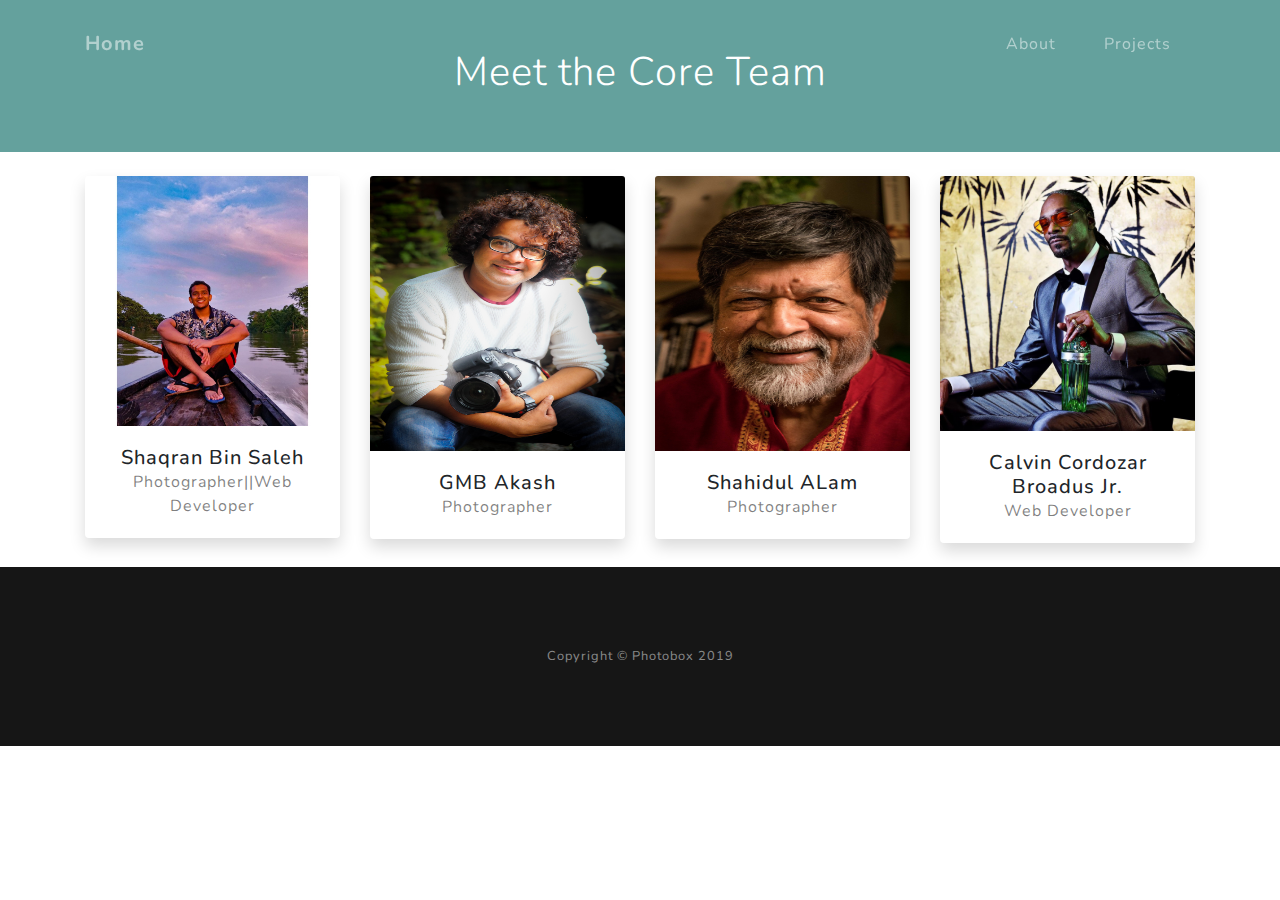
==== commit 96ec3595: "update_3" ====
--- a/about.html
+++ b/about.html
@@ -62,30 +62,30 @@
     <!-- Team Member 1 -->
     <div class="col-xl-3 col-md-6 mb-4">
       <div class="card border-0 shadow">
-        <img src="img/shaq.jpg" class="card-img-top" alt="...">
+        <img src="img/shaq.jpg" class="card-img-top" alt="..." style="height: 250px">
         <div class="card-body text-center">
           <h5 class="card-title mb-0">Shaqran Bin Saleh</h5>
-          <div class="card-text text-black-50">Photographer and Web Developer</div>
+          <div class="card-text text-black-50">Photographer||Web Developer</div>
         </div>
       </div>
     </div>
     <!-- Team Member 2 -->
     <div class="col-xl-3 col-md-6 mb-4">
       <div class="card border-0 shadow">
-        <img src="img/samihat.jpg" class="card-img-top" alt="...">
+        <img src="img/GMB-Akashs-portrait.jpg" class="card-img-top" alt="..."style="height: 275px" >
         <div class="card-body text-center">
-          <h5 class="card-title mb-0">Samihat islam</h5>
-          <div class="card-text text-black-50">Web Developer</div>
+          <h5 class="card-title mb-0">GMB Akash</h5>
+          <div class="card-text text-black-50">Photographer</div>
         </div>
       </div>
     </div>
     <!-- Team Member 3 -->
     <div class="col-xl-3 col-md-6 mb-4">
       <div class="card border-0 shadow">
-        <img src="img/protik.jpg" class="card-img-top" alt="...">
+        <img src="img/Shahidul Alam portrait by Rahnuma Ahmed 9944-2500.jpg" class="card-img-top" alt="..." style="height: 275px">
         <div class="card-body text-center">
-          <h5 class="card-title mb-0">Mohian Protik</h5>
-          <div class="card-text text-black-50">Web Developer</div>
+          <h5 class="card-title mb-0">Shahidul ALam</h5>
+          <div class="card-text text-black-50">Photographer</div>
         </div>
       </div>
     </div>
--- a/css/about.css
+++ b/css/about.css
@@ -99,7 +99,7 @@
   font-size: 2.5rem;
   line-height: 2.5rem;
   letter-spacing: 0.8rem;
-  background: -webkit-linear-gradient(rgba(255, 255, 255, 0.9), rgba(255, 255, 255, 0));
+  background: -webkit-linear-gradient(rgba(445, 445, 255, 0.9), rgba(255, 255, 255, 0));
   -webkit-text-fill-color: transparent;
   -webkit-background-clip: text;
 }
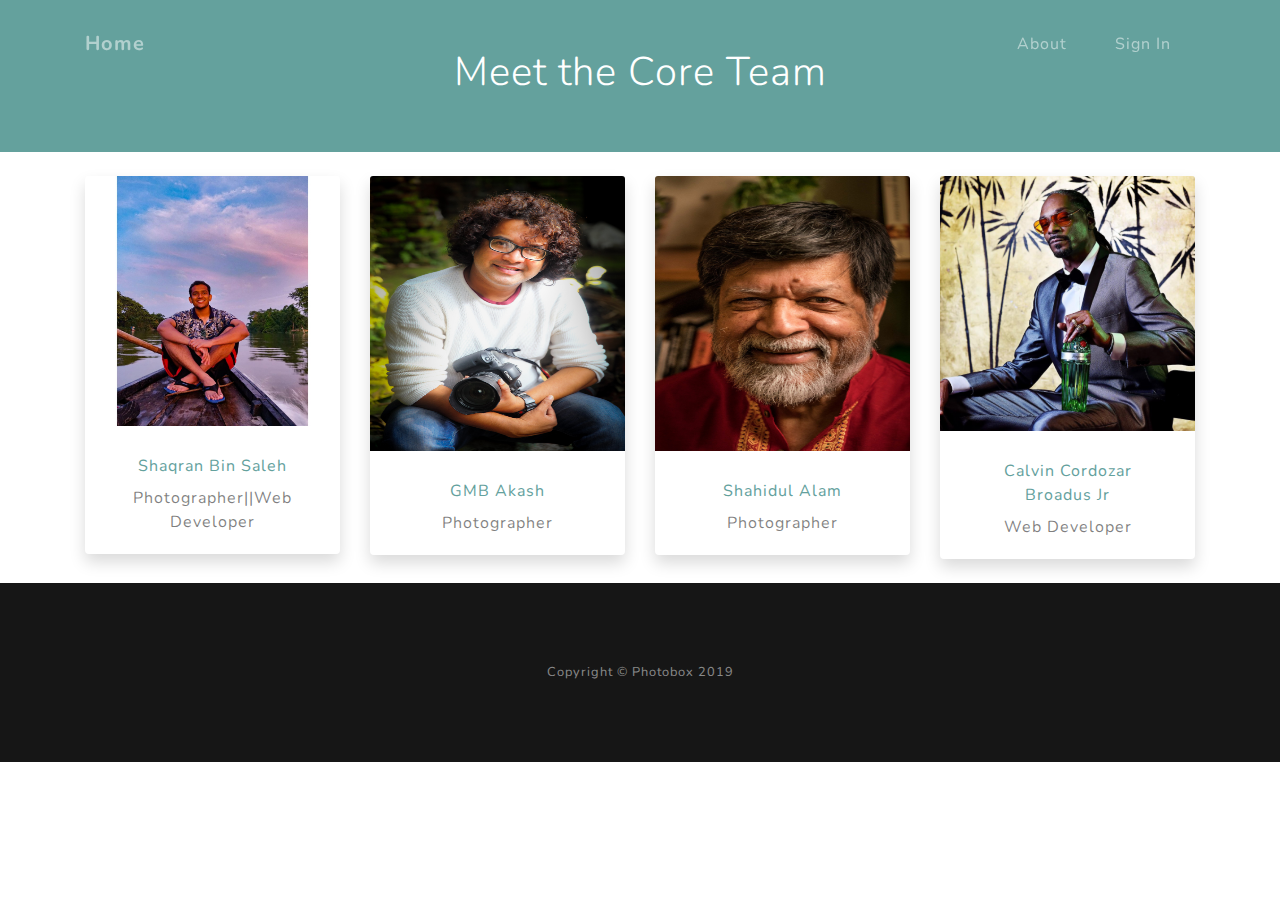
==== commit 596e6213: "finalweek14" ====
--- a/about.html
+++ b/about.html
@@ -29,25 +29,53 @@
   <nav class="navbar navbar-expand-lg navbar-light fixed-top" id="mainNav">
     <div class="container">
       <a class="navbar-brand js-scroll-trigger" href="index.html">Home</a>
-      <button class="navbar-toggler navbar-toggler-right" type="button" data-toggle="collapse" data-target="#navbarResponsive" aria-controls="navbarResponsive" aria-expanded="false" aria-label="Toggle navigation">
+      <button
+        class="navbar-toggler navbar-toggler-right"
+        type="button"
+        data-toggle="collapse"
+        data-target="#navbarResponsive"
+        aria-controls="navbarResponsive"
+        aria-expanded="false"
+        aria-label="Toggle navigation"
+      >
         Menu
         <i class="fas fa-bars"></i>
       </button>
       <div class="collapse navbar-collapse" id="navbarResponsive">
         <ul class="navbar-nav ml-auto">
           <li class="nav-item">
-            <a class="nav-link js-scroll-trigger" href="#about">About</a>
+            <a class="nav-link js-scroll-trigger" href="about.html">About</a>
           </li>
-          <li class="nav-item">
-            <a class="nav-link js-scroll-trigger" href="project.html">Projects</a>
+          <li class="nav-item" id="projectID" style="display: none;">
+            <a class="nav-link js-scroll-trigger" href="project.html"
+              >Projects</a
+            >
+          </li>
+          <li class="nav-item" id="signinID">
+            <a
+              class="nav-link js-scroll-trigger"
+              href="signin.html"
+              id="login_div"
+              >Sign In</a
+            >
           </li>
 
+          <li class="nav-item" id="uploadPhotoID" style="display: none;">
+            <a
+              class="nav-link js-scroll-trigger"
+              href="upload.html"
+              id="file_div"
+              >Photo Upload</a
+            >
+          </li>
+
+          <li class="nav-item" id="signoutID" style="display: none;">
+            <a class="nav-link js-scroll-trigger" id="logout_div">Sign Out</a>
+          </li>
         </ul>
       </div>
     </div>
   </nav>
-
-
 
   <!-- Header -->
 <header class="bg-primary text-center py-5 mb-4">
@@ -64,7 +92,7 @@
       <div class="card border-0 shadow">
         <img src="img/shaq.jpg" class="card-img-top" alt="..." style="height: 250px">
         <div class="card-body text-center">
-          <h5 class="card-title mb-0">Shaqran Bin Saleh</h5>
+            <a class="nav-link js-scroll-trigger" href="http://facebook.com/shaqran08">Shaqran Bin Saleh</a>
           <div class="card-text text-black-50">Photographer||Web Developer</div>
         </div>
       </div>
@@ -74,7 +102,8 @@
       <div class="card border-0 shadow">
         <img src="img/GMB-Akashs-portrait.jpg" class="card-img-top" alt="..."style="height: 275px" >
         <div class="card-body text-center">
-          <h5 class="card-title mb-0">GMB Akash</h5>
+          <a class="nav-link js-scroll-trigger" href="https://gmbakash.wordpress.com/">GMB Akash</a>
+
           <div class="card-text text-black-50">Photographer</div>
         </div>
       </div>
@@ -84,7 +113,7 @@
       <div class="card border-0 shadow">
         <img src="img/Shahidul Alam portrait by Rahnuma Ahmed 9944-2500.jpg" class="card-img-top" alt="..." style="height: 275px">
         <div class="card-body text-center">
-          <h5 class="card-title mb-0">Shahidul ALam</h5>
+              <a class="nav-link js-scroll-trigger" href=" http://shahidulnews.com/">Shahidul Alam</a>
           <div class="card-text text-black-50">Photographer</div>
         </div>
       </div>
@@ -94,7 +123,8 @@
       <div class="card border-0 shadow">
         <img src="img/Screenshot-2017-02-16-13.37.25-500x500.png" class="card-img-top" alt="...">
         <div class="card-body text-center">
-          <h5 class="card-title mb-0">Calvin Cordozar Broadus Jr.</h5>
+            <a class="nav-link js-scroll-trigger" href=" http://snoopdogg.com/">Calvin Cordozar Broadus Jr</a>
+
           <div class="card-text text-black-50">Web Developer</div>
         </div>
       </div>
@@ -122,6 +152,7 @@
 
 <!-- Custom scripts for this template -->
 <script src="js/grayscale.min.js"></script>
+<script src="js/index.js" ></script>
 
 </body>
 
